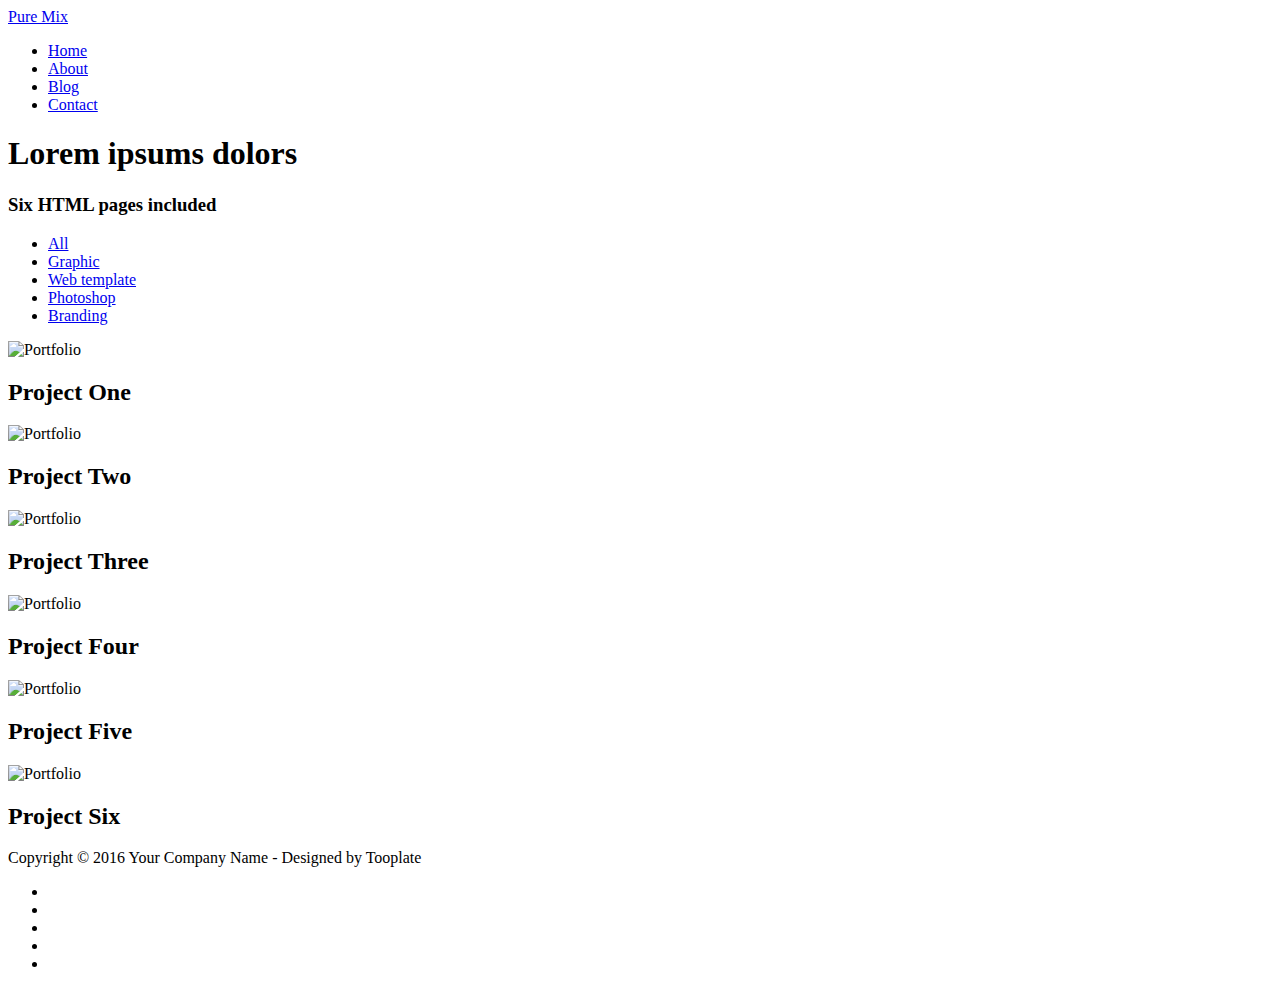
==== public/index.html @ cebbdf10 "test for other computer" ====
<!DOCTYPE html>
<html lang="en">
<head>
<!--

Template 2082 Pure Mix

http://www.tooplate.com/view/2082-pure-mix

-->
	<meta charset="utf-8">
	<meta http-equiv="X-UA-Compatible" content="IE=Edge">
	<meta name="viewport" content="width=device-width, initial-scale=1">
	<meta name="keywords" content="">
	<meta name="description" content="">

	<!-- Site title
   ================================================== -->
	<title>Pure Mix - HTML CSS Template</title>

	<!-- Bootstrap CSS
   ================================================== -->
	<link rel="stylesheet" href="css/bootstrap.min.css">

	<!-- Animate CSS
   ================================================== -->
	<link rel="stylesheet" href="css/animate.min.css">

	<!-- Font Icons CSS
   ================================================== -->
	<link rel="stylesheet" href="css/font-awesome.min.css">
	<link rel="stylesheet" href="css/ionicons.min.css">

	<!-- Main CSS
   ================================================== -->
	<link rel="stylesheet" href="css/style.css">

	<!-- Google web font 
   ================================================== -->	
  <link href='https://fonts.googleapis.com/css?family=Source+Sans+Pro:400,700,300' rel='stylesheet' type='text/css'>
	
</head>
<body>


<!-- Preloader section
================================================== -->
<div class="preloader">

	<div class="sk-spinner sk-spinner-pulse"></div>

</div>


<!-- Navigation section
================================================== -->
<div class="nav-container">
   <nav class="nav-inner transparent">

      <div class="navbar">
         <div class="container">
            <div class="row">

              <div class="brand">
                <a href="index.html">Pure Mix</a>
              </div>

              <div class="navicon">
                <div class="menu-container">

                  <div class="circle dark inline">
                    <i class="icon ion-navicon"></i>
                  </div>

                  <div class="list-menu">
                    <i class="icon ion-close-round close-iframe"></i>
                    <div class="intro-inner">
                      <ul id="nav-menu">
                        <li><a href="index.html">Home</a></li>
                        <li><a href="about.html">About</a></li>
                        <li><a href="blog.html">Blog</a></li>
                        <li><a href="contact.html">Contact</a></li>
                      </ul>
                    </div>
                  </div>

                </div>
              </div>

            </div>
         </div>
      </div>

   </nav>
</div>


<!-- Header section
================================================== -->
<section id="header" class="header-one">
	<div class="container">
		<div class="row">

			<div class="col-md-offset-3 col-md-6 col-sm-offset-2 col-sm-8">
          <div class="header-thumb">
              <h1 class="wow fadeIn" data-wow-delay="1.6s">Lorem ipsums dolors</h1>
              <h3 class="wow fadeInUp" data-wow-delay="1.9s">Six HTML pages included</h3>
          </div>
			</div>

		</div>
	</div>		
</section>


<!-- Portfolio section
================================================== -->
<section id="portfolio">
   <div class="container">
      <div class="row">

         <div class="col-md-12 col-sm-12">
            
               <!-- iso section -->
               <div class="iso-section wow fadeInUp" data-wow-delay="2.6s">

                  <ul class="filter-wrapper clearfix">
                           <li><a href="#" data-filter="*" class="selected opc-main-bg">All</a></li>
                           <li><a href="#" class="opc-main-bg" data-filter=".graphic">Graphic</a></li>
                           <li><a href="#" class="opc-main-bg" data-filter=".template">Web template</a></li>
                           <li><a href="#" class="opc-main-bg" data-filter=".photoshop">Photoshop</a></li>
                        <li><a href="#" class="opc-main-bg" data-filter=".branding">Branding</a></li>
                        </ul>

                        <!-- iso box section -->
                        <div class="iso-box-section wow fadeInUp" data-wow-delay="1s">
                           <div class="iso-box-wrapper col4-iso-box">

                              <div class="iso-box photoshop branding col-md-4 col-sm-6">
                                 <div class="portfolio-thumb">
                                    <img src="images/portfolio-img1.jpg" class="img-responsive" alt="Portfolio">
                                       <div class="portfolio-overlay">
                                          <div class="portfolio-item">
                                                <a href="single-project.html"><i class="fa fa-link"></i></a>
                                                <h2>Project One</h2>
                                             </div>
                                       </div>
                                 </div>
                              </div>

                              <div class="iso-box graphic template col-md-4 col-sm-6">
                                 <div class="portfolio-thumb">
                                    <img src="images/portfolio-img2.jpg" class="img-responsive" alt="Portfolio">
                                       <div class="portfolio-overlay">
                                          <div class="portfolio-item">
                                                <a href="single-project.html"><i class="fa fa-link"></i></a>
                                                <h2>Project Two</h2>
                                             </div>
                                       </div>
                                 </div>
                              </div>

                              <div class="iso-box template graphic col-md-4 col-sm-6">
                                 <div class="portfolio-thumb">
                                    <img src="images/portfolio-img3.jpg" class="img-responsive" alt="Portfolio">
                                       <div class="portfolio-overlay">
                                          <div class="portfolio-item">
                                                <a href="single-project.html"><i class="fa fa-link"></i></a>
                                                <h2>Project Three</h2>
                                             </div>
                                       </div>
                                 </div>
                              </div>

                              <div class="iso-box graphic template col-md-4 col-sm-6">
                                 <div class="portfolio-thumb">
                                    <img src="images/portfolio-img4.jpg" class="img-responsive" alt="Portfolio">
                                       <div class="portfolio-overlay">
                                          <div class="portfolio-item">
                                                <a href="single-project.html"><i class="fa fa-link"></i></a>
                                                <h2>Project Four</h2>
                                             </div>
                                       </div>
                                 </div>
                              </div>

                              <div class="iso-box photoshop branding col-md-4 col-sm-6">
                                 <div class="portfolio-thumb">
                                    <img src="images/portfolio-img5.jpg" class="img-responsive" alt="Portfolio">
                                       <div class="portfolio-overlay">
                                          <div class="portfolio-item">
                                                <a href="single-project.html"><i class="fa fa-link"></i></a>
                                                <h2>Project Five</h2>
                                             </div>
                                       </div>
                                 </div>
                              </div>

                              <div class="iso-box graphic branding col-md-4 col-sm-6">
                                 <div class="portfolio-thumb">
                                    <img src="images/portfolio-img6.jpg" class="img-responsive" alt="Portfolio">
                                       <div class="portfolio-overlay">
                                          <div class="portfolio-item">
                                                <a href="single-project.html"><i class="fa fa-link"></i></a>
                                                <h2>Project Six</h2>
                                             </div>
                                       </div>
                                 </div>
                              </div>

                            </div>
                        </div>

               </div>

         </div>

      </div>
   </div>
</section>

<!-- Footer section
================================================== -->
<footer>
	<div class="container">
		<div class="row">

			<div class="col-md-12 col-sm-12">
				<p class="wow fadeInUp"  data-wow-delay="0.3s">Copyright © 2016 Your Company Name - Designed by Tooplate</p>
				<ul class="social-icon wow fadeInUp"  data-wow-delay="0.6s">
					<li><a href="#" class="fa fa-facebook"></a></li>
					<li><a href="#" class="fa fa-twitter"></a></li>
					<li><a href="#" class="fa fa-dribbble"></a></li>
					<li><a href="#" class="fa fa-behance"></a></li>
					<li><a href="#" class="fa fa-google-plus"></a></li>
				</ul>
			</div>
			
		</div>
	</div>
</footer>


<!-- Javascript 
================================================== -->
<script src="js/jquery.js"></script>
<script src="js/bootstrap.min.js"></script>
<script src="js/isotope.js"></script>
<script src="js/imagesloaded.min.js"></script>
<script src="js/wow.min.js"></script>
<script src="js/custom.js"></script>

</body>
</html>
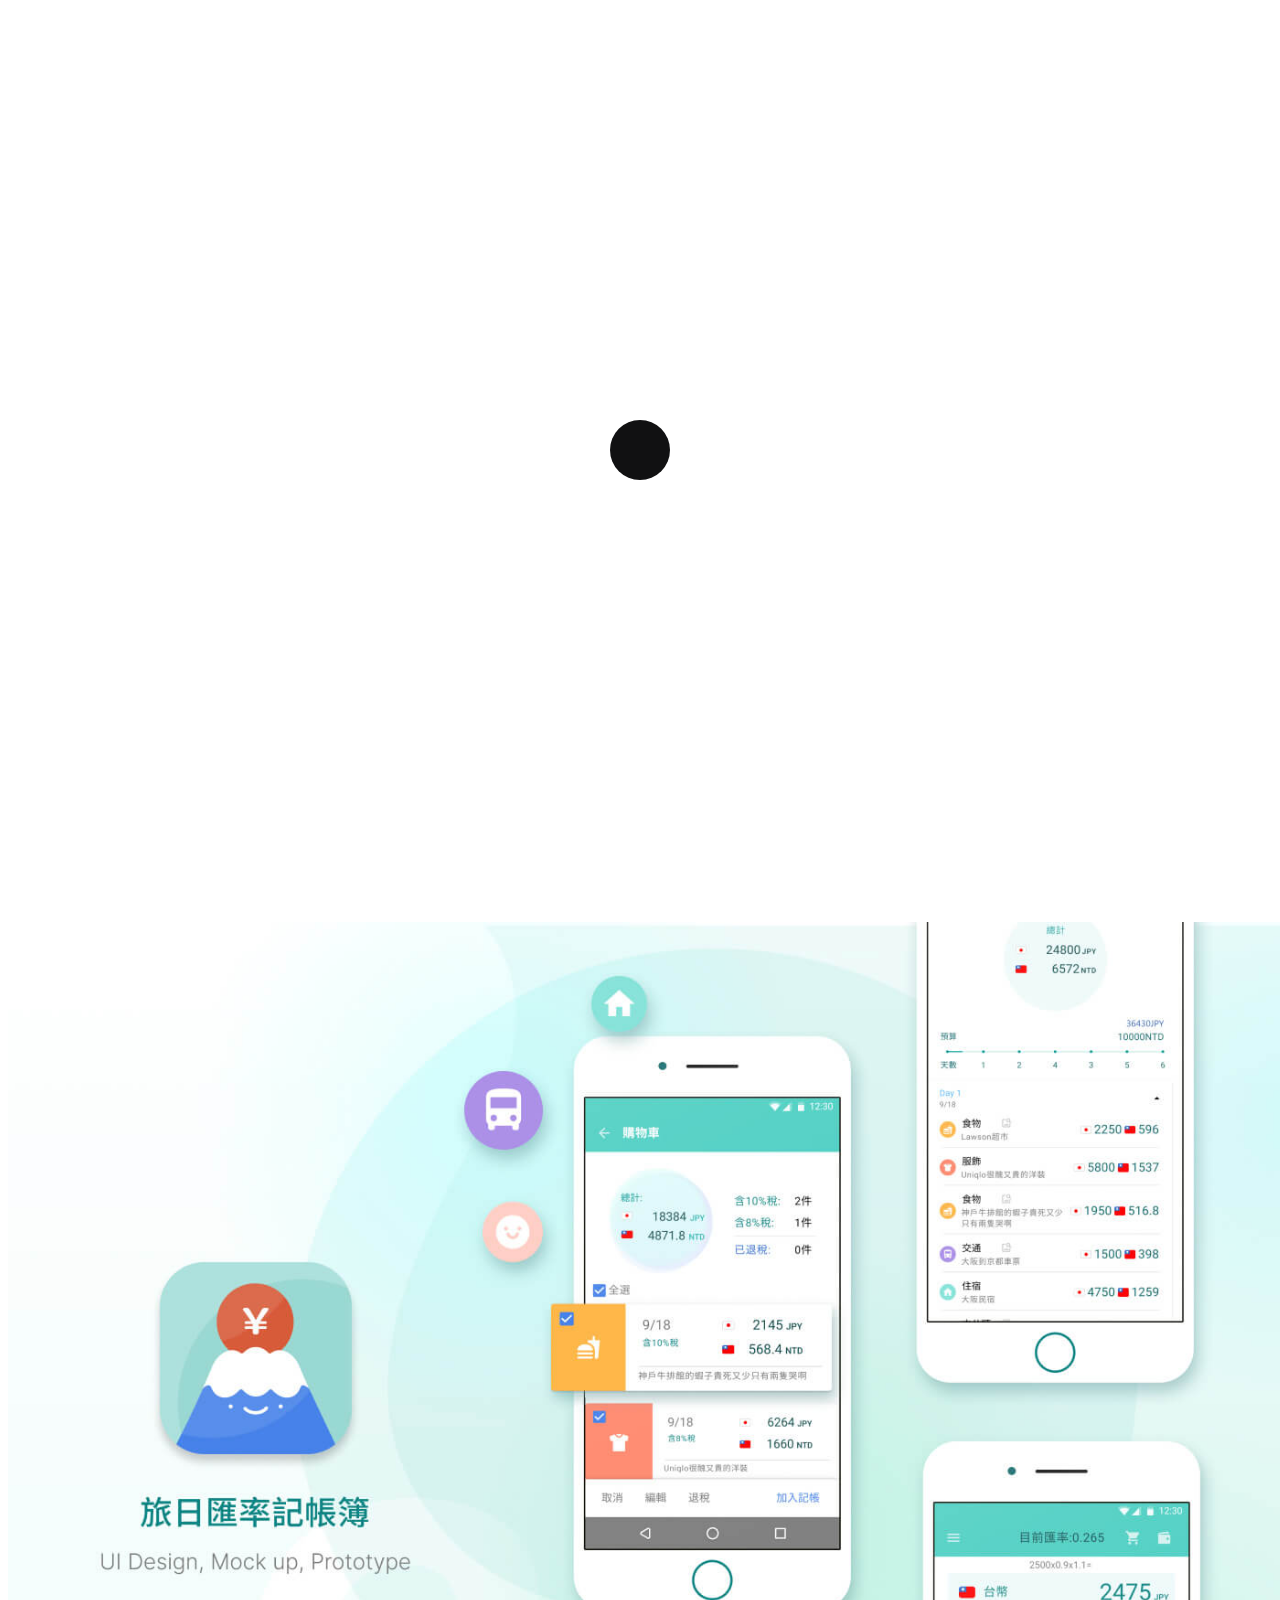
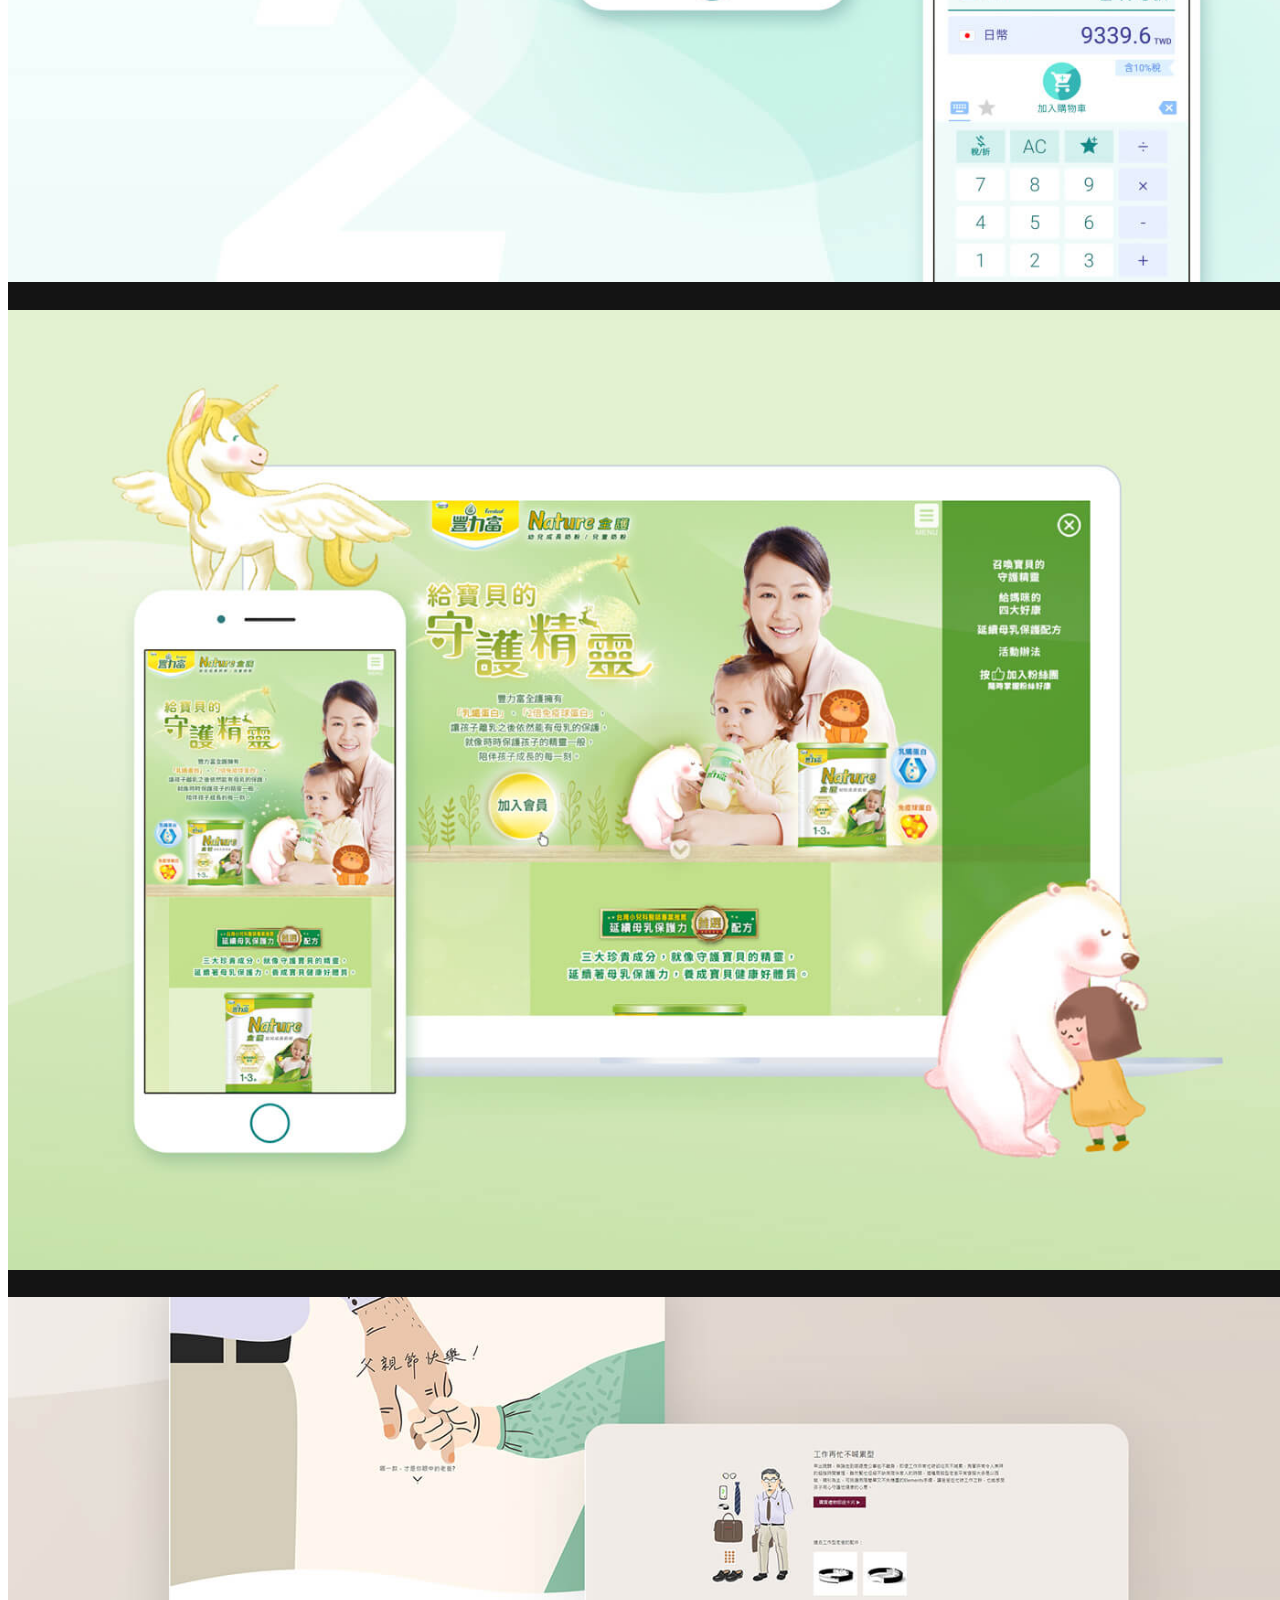
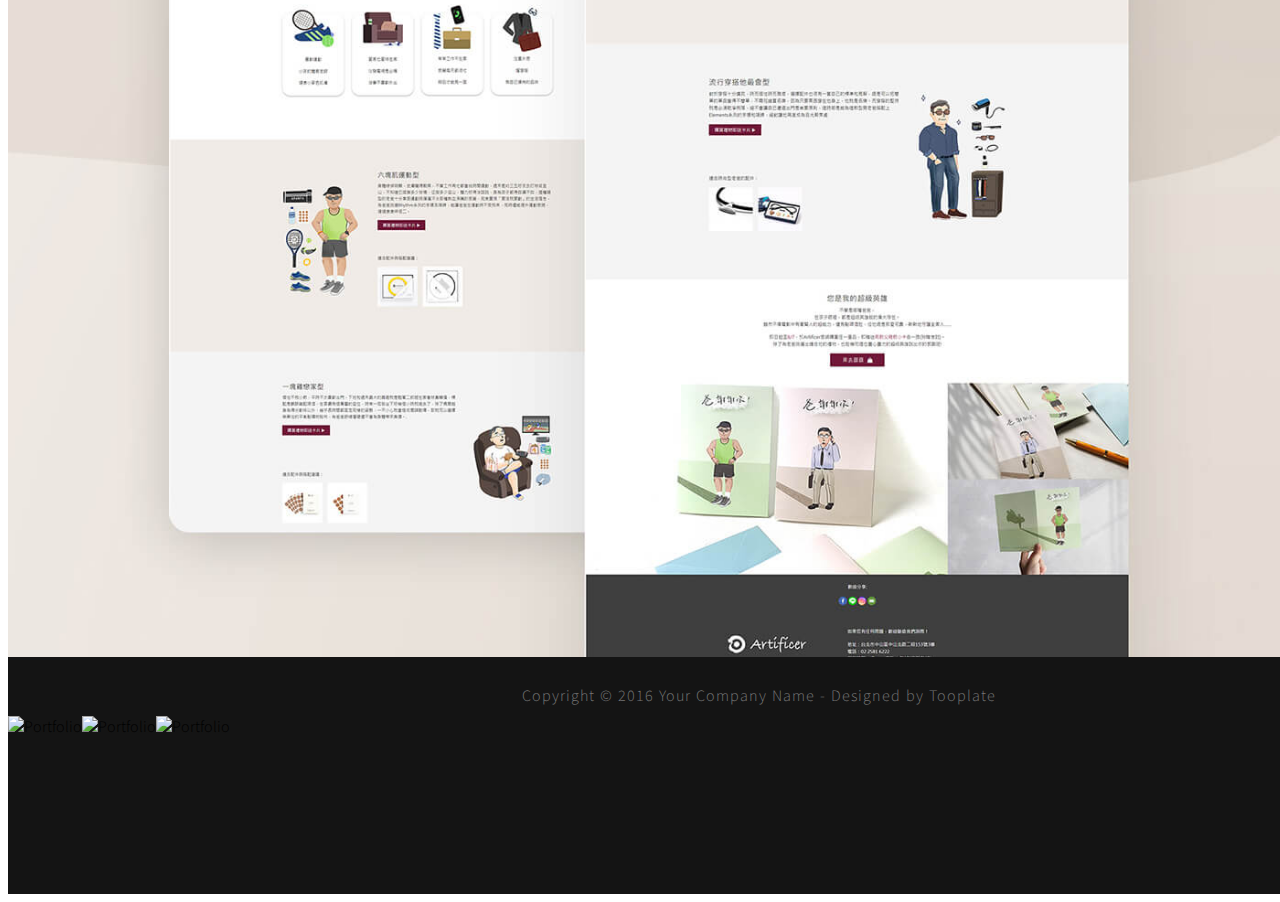
==== commit bc3ea48f: "換了主banner與部分portforlio預覽圖" ====
--- a/public/index.html
+++ b/public/index.html
@@ -16,7 +16,7 @@
 
 	<!-- Site title
    ================================================== -->
-	<title>Pure Mix - HTML CSS Template</title>
+	<title>Josie Chen</title>
 
 	<!-- Bootstrap CSS
    ================================================== -->
@@ -62,7 +62,7 @@
             <div class="row">
 
               <div class="brand">
-                <a href="index.html">Pure Mix</a>
+                <a href="index.html"><img src="images/logo.jpg"  alt="Portfolio"></a>
               </div>
 
               <div class="navicon">
@@ -103,8 +103,8 @@
 
 			<div class="col-md-offset-3 col-md-6 col-sm-offset-2 col-sm-8">
           <div class="header-thumb">
-              <h1 class="wow fadeIn" data-wow-delay="1.6s">Lorem ipsums dolors</h1>
-              <h3 class="wow fadeInUp" data-wow-delay="1.9s">Six HTML pages included</h3>
+              <h1 class="wow fadeIn" data-wow-delay="1.6s">Josie Chen</h1>
+              <h3 class="wow fadeInUp" data-wow-delay="1.9s">嗨，我是玠何，一位喜歡插畫與視覺設計的UI設計師。 </h3>
           </div>
 			</div>
 
@@ -126,10 +126,10 @@
 
                   <ul class="filter-wrapper clearfix">
                            <li><a href="#" data-filter="*" class="selected opc-main-bg">All</a></li>
-                           <li><a href="#" class="opc-main-bg" data-filter=".graphic">Graphic</a></li>
-                           <li><a href="#" class="opc-main-bg" data-filter=".template">Web template</a></li>
-                           <li><a href="#" class="opc-main-bg" data-filter=".photoshop">Photoshop</a></li>
-                        <li><a href="#" class="opc-main-bg" data-filter=".branding">Branding</a></li>
+                           <li><a href="#" class="opc-main-bg" data-filter=".graphic">APP</a></li>
+                           <li><a href="#" class="opc-main-bg" data-filter=".template">Web</a></li>
+                           <li><a href="#" class="opc-main-bg" data-filter=".photoshop">Branding</a></li>
+                           <li><a href="#" class="opc-main-bg" data-filter=".branding">Graphic</a></li>
                         </ul>
 
                         <!-- iso box section -->
@@ -138,11 +138,13 @@
 
                               <div class="iso-box photoshop branding col-md-4 col-sm-6">
                                  <div class="portfolio-thumb">
-                                    <img src="images/portfolio-img1.jpg" class="img-responsive" alt="Portfolio">
-                                       <div class="portfolio-overlay">
-                                          <div class="portfolio-item">
-                                                <a href="single-project.html"><i class="fa fa-link"></i></a>
-                                                <h2>Project One</h2>
+                                    <img src="images/portfolio-japan-currency-APP.jpg" class="img-responsive" alt="Portfolio">
+                                       <div class="portfolio-overlay">
+                                          <div class="portfolio-item">
+                                                <a href="https://www.behance.net/gallery/121908883/APPUI-design-part-2" target="_blank" rel="noreferrer noopener"><i class="fa fa-link"></i></a>
+                                                <h2>旅日匯率記帳簿</h2>
+                                                <hr  align="center" width="10%"  >
+                                                <span style="color: #ffffff;">APP, UIUX, illustration</span>
                                              </div>
                                        </div>
                                  </div>
@@ -150,7 +152,7 @@
 
                               <div class="iso-box graphic template col-md-4 col-sm-6">
                                  <div class="portfolio-thumb">
-                                    <img src="images/portfolio-img2.jpg" class="img-responsive" alt="Portfolio">
+                                    <img src="images/portfolio-chatbot.jpg" class="img-responsive" alt="Portfolio">
                                        <div class="portfolio-overlay">
                                           <div class="portfolio-item">
                                                 <a href="single-project.html"><i class="fa fa-link"></i></a>
@@ -162,7 +164,7 @@
 
                               <div class="iso-box template graphic col-md-4 col-sm-6">
                                  <div class="portfolio-thumb">
-                                    <img src="images/portfolio-img3.jpg" class="img-responsive" alt="Portfolio">
+                                    <img src="images/portfolio-fathersday-landing-page.jpg" class="img-responsive" alt="Portfolio">
                                        <div class="portfolio-overlay">
                                           <div class="portfolio-item">
                                                 <a href="single-project.html"><i class="fa fa-link"></i></a>
--- a/public/css/style.css
+++ b/public/css/style.css
@@ -0,0 +1,935 @@
+/*
+
+Template 2082 Pure Mix
+
+http://www.tooplate.com/view/2082-pure-mix
+
+*/
+
+/* Body 
+------------------------------------- */
+body {
+    background: #ffffff;
+    font-family: 'Source Sans Pro', sans-serif;
+    font-style: normal;
+    font-weight: 300;
+    position: relative;
+}
+
+html,
+body {
+    width: 100%;
+    overflow-x: hidden;
+}
+
+html {
+    font-size: 100%;
+}
+
+
+/* Typography
+------------------------------------- */
+
+h1,
+h2,
+h3,
+h4 {
+    font-weight: 400;
+    letter-spacing: 0.3rem;
+    text-transform: uppercase;
+}
+
+h1 {
+    color: #000;
+    font-size: 1.8rem;
+    font-weight: 700;
+}
+
+h2 {
+    color: #ffffff;
+    font-size: 1rem;
+}
+
+h3 {
+    color: #444;
+    font-size: 14px;
+    letter-spacing: 4px;
+}
+
+h5 {
+    font-weight: 400;
+    letter-spacing: 1px;
+}
+
+p {
+    color: #777;
+    font-size: 16px;
+    line-height: 28px;
+    word-spacing: 1px;
+    letter-spacing: 1px;
+}
+
+a {
+    outline: none;
+    text-decoration: none;
+}
+
+a,
+a:hover,
+a:focus {
+    color: inherit;
+    text-decoration: none;
+    outline: 0;
+    -webkit-transition: all 0.25s ease-out;
+    -moz-transition: all 0.25s ease-out;
+    -ms-transition: all 0.25s ease-out;
+    -o-transition: all 0.25s ease-out;
+    transition: all 0.25s ease-out;
+}
+
+img {
+    width: 100%;
+    max-width: 100%;
+}
+
+
+/* preloader styles
+/* ========================================== */
+.preloader {
+    position: fixed;
+    top: 0;
+    left: 0;
+    width: 100%;
+    height: 100%;
+    z-index: 99999;
+    display: flex;
+    flex-flow: row nowrap;
+    justify-content: center;
+    align-items: center;
+    background: none repeat scroll 0 0 #fff;
+}
+
+.sk-spinner-pulse {
+    width: 60px;
+    height: 60px;
+    background-color: #111112;
+    border-radius: 100%;
+    -webkit-animation: sk-pulseScaleOut 1s infinite ease-in-out;
+    animation: sk-pulseScaleOut 1s infinite ease-in-out;
+}
+
+@-webkit-keyframes sk-pulseScaleOut {
+    0% {
+        -webkit-transform: scale(0);
+        transform: scale(0);
+    }
+
+    100% {
+        -webkit-transform: scale(1);
+        transform: scale(1);
+        opacity: 0;
+    }
+}
+
+@keyframes sk-pulseScaleOut {
+    0% {
+        -webkit-transform: scale(0);
+        transform: scale(0);
+    }
+
+    100% {
+        -webkit-transform: scale(1);
+        transform: scale(1);
+        opacity: 0;
+    }
+}
+
+
+
+/* navigation styles
+/* ========================================== */
+.nav-container,
+nav {
+    overflow: visible;
+    transition: all 0.3s ease;
+    -webkit-transition: all 0.3s ease;
+    -moz-transition: all 0.3s ease;
+}
+
+nav {
+    -webkit-backface-visibility: hidden;
+    backface-visibility: hidden;
+    transition: all 0.3s ease;
+    -webkit-transition: all 0.3s ease;
+    -moz-transition: all 0.3s ease;
+}
+
+nav a {
+    color: #333333;
+}
+
+.navbar {
+    background: transparent;
+    height: 94px;
+    max-height: 94px;
+    margin: 0;
+    border-radius: 0;
+    transition: all 0.3s ease;
+    -webkit-transition: all 0.3s ease;
+    -moz-transition: all 0.3s ease;
+}
+
+.brand {
+    float: left;
+    padding: 20px 0 0;
+    transition: all 0.3s ease;
+    -webkit-transition: all 0.3s ease;
+    -moz-transition: all 0.3s ease;
+    text-transform: uppercase;
+    letter-spacing: 0.3rem;
+}
+
+.brand img{
+    height: 48px;
+    width: 192px;
+}
+
+.brand a {
+    color: #333;
+    font-size: 24px;
+    font-weight: 700;
+    opacity: 1;
+    text-decoration: none;
+}
+
+.navicon {
+    position: relative;
+    right: 0;
+    display: -webkit-flex;
+    display: -ms-flexbox;
+    display: flex;
+    -webkit-justify-content: flex-end;
+    -ms-flex-pack: end;
+    justify-content: flex-end;
+    padding: 20px 0 0;
+}
+
+nav ul {
+    display: inline-block;
+}
+
+nav ul.right {
+    float: right;
+    right: 0
+}
+
+#nav-menu a {
+    font-weight: 300;
+    font-size: 26px;
+    color: #ffffff;
+    text-transform: uppercase;
+    letter-spacing: 0.3rem;
+}
+
+#nav-menu li {
+    list-style: none;
+    padding: 6px;
+}
+
+.nav-text-light a {
+    color: #ffffff;
+}
+
+.sticky .nav-text-light a {
+    color: #555555;
+}
+
+.sticky nav.nav-inner .navbar {
+    height: 70px;
+    max-height: 70px;
+    margin: 0;
+    background: #ffffff;
+}
+
+.sticky nav.transparent .navbar {
+    background: transparent;
+}
+
+@media all and (max-width: 990px) {
+    .nav-text-light a {
+        color: #555555;
+    }
+
+    .nav-inner {
+        background: #ffffff;
+    }
+
+    .transparent {
+        background: transparent;
+    }
+
+    .navicon {
+        padding-right: 10px;
+    }
+
+    nav ul.right {
+        float: left;
+    }
+}
+
+a.icon {
+    font-size: 32px;
+    padding-right: 20px;
+}
+
+.intro-inner {
+    position: absolute;
+    left: 50%;
+    top: 50%;
+    -webkit-transform: translate(-50%, -50%);
+    -ms-transform: translate(-50%, -50%);
+    transform: translate(-50%, -50%);
+    width: 100%;
+    text-align: center;
+}
+
+.close {
+    font-family: inherit;
+    font-size: 32px;
+    font-weight: 300;
+    text-shadow: none;
+}
+
+.close:focus {
+    outline: 0px auto -webkit-focus-ring-color;
+}
+
+.circle {
+    width: 45px;
+    height: 45px;
+    text-align: center;
+    margin: 0 auto;
+    position: absolute;
+    top: 50%;
+    left: 50%;
+    margin-top: -40px;
+    margin-left: -40px;
+    border-radius: 50%;
+    transition: all 0.3s ease;
+    -webkit-transition: all 0.3s ease;
+    -moz-transition: all 0.3s ease;
+    cursor: pointer;
+    z-index: 99;
+    padding: 4px 0 0;
+}
+
+.circle i {
+    font-size: 36px;
+    color: #111112;
+}
+
+.circle.dark {
+    border-color: #292929;
+}
+
+.circle.dark:before {
+    border-color: transparent transparent transparent #292929;
+}
+
+.circle.large {
+    height: 120px;
+    width: 120px;
+    margin-top: -60px;
+    margin-left: -60px;
+}
+
+.circle.large:before {
+    margin-top: -18px;
+    margin-left: -10px;
+    content: '';
+    width: 0;
+    height: 0;
+    border-style: solid;
+    border-width: 20px 0 20px 31.0px;
+    border-color: transparent transparent transparent #ffffff;
+}
+
+.circle.large.dark:before {
+    border-color: transparent transparent transparent #292929;
+}
+
+.circle.inline {
+    position: relative;
+    top: 0;
+    left: 0;
+    margin-top: 0;
+    margin-left: 0;
+    display: inline-block;
+    z-index: 0;
+}
+
+@media all and (max-width: 767px) {
+    .circle.large {
+        width: 90px;
+        height: 90px;
+        margin-top: -45px;
+    }
+
+    .circle.large:before {
+        margin-top: -14px;
+        margin-left: -8px;
+        content: '';
+        width: 0;
+        height: 0;
+        border-style: solid;
+        border-width: 15px 0 15px 25.0px;
+        border-color: transparent transparent transparent #fff;
+    }
+}
+
+.list-menu {
+    position: fixed;
+    visibility: hidden;
+    width: 100%;
+    height: 100%;
+    top: 0;
+    left: 0;
+    z-index: 9999999;
+    background: rgba(0, 0, 0, 0.9);
+    transition: all 0.6s ease;
+    -webkit-transition: all 0.6s ease;
+    -moz-transition: all 0.6s ease;
+    opacity: 0;
+    z-index: -1;
+}
+
+.list-menu.reveal-modal {
+    opacity: 1;
+    z-index: 999999;
+    visibility: visible;
+}
+
+.list-menu .ion-close-round {
+    font-size: 31px;
+    position: absolute;
+    top: 32px;
+    right: 32px;
+    color: #fff;
+    cursor: pointer;
+}
+
+/* header section styles
+/* ========================================== */
+#header {
+    -webkit-background-size: cover;
+    background-size: cover;
+    background-position: center center;
+    text-align: center;
+    padding-top: 130px;
+    padding-bottom: 100px;
+}
+
+#header .header-thumb {
+    padding: 62px 20px 62px 20px;
+}
+
+.header-one .header-thumb,
+.header-two .header-thumb,
+.header-three .header-thumb,
+.header-four .header-thumb,
+.header-five .header-thumb {
+    padding: 32px 20px 32px 20px !important;
+}
+
+
+
+.header-one,
+.header-two,
+.header-three,
+.header-four,
+.header-five {
+    height: 42vh !important;
+    min-height: 420px;
+    padding-top: 120px !important;
+}
+
+
+.header-one {
+    background: url('../images/header-bg.jpg') no-repeat;
+    height: 60vh !important;
+    min-height: 520px;
+    padding-top: 40px !important;
+}
+
+.header-two {
+    background: url('../images/header-bg.jpg') no-repeat;
+}
+
+.header-three {
+    background: url('../images/header-three-bg.jpg') no-repeat;
+}
+
+.header-four {
+    background: url('../images/header-four-bg.jpg') no-repeat;
+}
+
+.header-five {
+    background: url('../images/header-five-bg.jpg') no-repeat;
+}
+
+/* Portfolio section styles
+/* ========================================== */
+#portfolio {
+    text-align: center;
+    padding-top: 3rem;
+    padding-bottom: 6rem;
+}
+
+#portfolio img {
+    width: 100%;
+}
+
+#portfolio .portfolio-thumb {
+    display: flex;
+    justify-content: center;
+    align-items: flex-end;
+    height: 100%;
+    position: relative;
+    overflow: hidden;
+    margin: 0;
+}
+
+#portfolio .portfolio-thumb .portfolio-overlay {
+    background: #726550;
+    position: absolute;
+    top: 0;
+    right: 0;
+    bottom: 0;
+    left: 0;
+    width: 100%;
+    height: 100%;
+    opacity: 0;
+    -webkit-transition: all 0.4s ease-in-out;
+    transition: all 0.4s ease-in-out;
+}
+
+#portfolio .portfolio-thumb:hover .portfolio-overlay {
+    opacity: 0.8;
+}
+
+#portfolio .portfolio-thumb .portfolio-overlay .portfolio-item {
+    text-align: center;
+    padding: 15% 20px 20px;
+}
+
+#portfolio .portfolio-thumb .portfolio-overlay .portfolio-item hr{
+    margin-top: 10px;
+    margin-bottom: 10px;
+    border-top: 2px solid #ffffff;
+}
+
+#portfolio .portfolio-thumb .portfolio-overlay .fa {
+    background: #f9f9f9;
+    border-radius: 100px;
+    color: #141414;
+    font-size: 1.3rem;
+    display: inline-block;
+    width: 3.5rem;
+    height: 3.5rem;
+    line-height: 3.5rem;
+    text-align: center;
+    text-decoration: none;
+    margin-bottom: 5px;
+}
+
+/*filter css*/
+.filter-wrapper {
+    width: 100%;
+    margin-bottom: 32px;
+    overflow: hidden;
+}
+
+.filter-wrapper li {
+    display: inline-block;
+    margin: 4px;
+}
+
+.filter-wrapper li a {
+    color: #666;
+    font-size: 13px;
+    font-weight: 400;
+    letter-spacing: 2px;
+    padding: 8px 17px;
+    margin-right: 2px;
+    margin-left: 2px;
+    text-transform: uppercase;
+    display: block;
+    text-decoration: none;
+    transition: all 0.4s ease-in-out;
+}
+
+.filter-wrapper li a:active {
+    background: #111112 !important;
+}
+
+.filter-wrapper li a:hover,
+.filter-wrapper li a:focus {
+    background: #111112;
+    color: #ffffff;
+}
+
+/*isotope box css*/
+.iso-box-section {
+    width: 100%;
+}
+
+.iso-box-wrapper {
+    width: 100%;
+    padding: 0;
+    clear: both;
+    position: relative;
+}
+
+.iso-box {
+    aspect-ratio: 1.33;
+    position: relative;
+    min-height: 50px;
+    float: left;
+    overflow: hidden;
+    margin-bottom: 25px;
+}
+
+.iso-box>a {
+    display: block;
+    width: 100%;
+    height: 100%;
+    overflow: hidden;
+}
+
+.fluid-img {
+    width: 100%;
+    display: block;
+}
+
+/* single project section styles
+/* ========================================== */
+#single-project {
+    padding-top: 4rem;
+    padding-bottom: 6rem;
+}
+
+#single-project .project-info {
+    padding-bottom: 10px;
+}
+
+#single-project img {
+    padding-top: 14px;
+}
+
+/* about section styles
+/* ========================================== */
+#about {
+    padding-top: 5rem;
+    padding-bottom: 8rem;
+}
+
+#about .col-md-4 {
+    padding-top: 16px;
+    padding-bottom: 32px;
+}
+
+#about img {
+    padding-bottom: 20px;
+}
+
+#about blockquote {
+    letter-spacing: 2px;
+    margin-top: 20px;
+}
+
+/* blog & single post section styles
+/* ========================================== */
+#blog,
+#single-post {
+    padding-top: 4rem;
+    padding-bottom: 6rem;
+}
+
+#blog .blog-thumb {
+    padding-top: 60px;
+    padding-bottom: 40px;
+}
+
+#blog .post-format,
+#single-post .post-format {
+    padding-bottom: 10px;
+}
+
+#blog .post-format span,
+#single-post .post-format span {
+    color: #888;
+    font-weight: 400;
+    letter-spacing: 1px;
+    padding-right: 10px;
+}
+
+#blog .blog-thumb .btn {
+    border-radius: 0px;
+    padding: 10px 32px;
+    letter-spacing: 2px;
+    text-transform: uppercase;
+    margin-top: 22px;
+    transition: all 0.4s ease-in-out;
+}
+
+#blog .blog-thumb .btn:hover {
+    background: #111112;
+    border-color: transparent;
+    color: #ffffff;
+}
+
+#single-post blockquote {
+    margin-top: 32px;
+    letter-spacing: 2px;
+}
+
+.post-image {
+    margin: 25px 0px;
+}
+
+#single-post .blog-comment,
+#single-post .blog-comment-form {
+    margin-top: 62px;
+}
+
+#single-post .blog-comment h3,
+#single-post .blog-comment-form h3 {
+    padding-bottom: 20px;
+}
+
+#single-post .blog-comment .media {
+    padding-bottom: 22px;
+}
+
+#single-post .blog-comment .media img {
+    padding-right: 14px;
+}
+
+#single-post .blog-comment h4 {
+    font-weight: 700;
+}
+
+#single-post .blog-comment-form .form-control {
+    background: transparent;
+    border: 1px solid #eee;
+    border-radius: 0px;
+    box-shadow: none;
+    font-size: 16px;
+    margin-bottom: 16px;
+    transition: all 0.4s ease-in-out;
+}
+
+#single-post .blog-comment-form input[type="submit"] {
+    background: #111112;
+    border-color: transparent;
+    color: #ffffff;
+    height: 50px;
+}
+
+
+/* contact section styles
+/* ========================================== */
+#contact {
+    padding-top: 5rem;
+    padding-bottom: 0rem;
+}
+
+#contact .fa {
+    font-size: 32px;
+    padding-right: 10px;
+}
+
+#contact #map-canvas {
+    border: none;
+    width: 100%;
+    height: 300px;
+    margin-top: 40px;
+}
+
+#contact .contact-form {
+    padding-top: 14px;
+}
+
+#contact .form-control {
+    background: transparent;
+    border: 1px solid #eee;
+    border-radius: 0px;
+    box-shadow: none;
+    font-size: 16px;
+    margin-bottom: 16px;
+    transition: all 0.4s ease-in-out;
+}
+
+#contact .form-control:hover {
+    border-color: #f0f0f0;
+}
+
+#contact textarea {
+    min-height: 100px;
+}
+
+#contact input {
+    height: 50px;
+}
+
+#contact input[type='submit'] {
+    background: #111112;
+    color: #ffffff;
+    font-size: 15px;
+    font-weight: 400;
+    letter-spacing: 2px;
+    transition: all 0.4s ease-in-out;
+    margin-top: 10px;
+}
+
+#contact input[type='submit']:hover {
+    background: #444;
+}
+
+.contact-submit {
+    width: 50%;
+}
+
+#contact .col-md-4 {
+    background: #fff;
+    padding: 62px 0px 32px 42px;
+    position: relative;
+    bottom: -50px;
+}
+
+
+
+/* footer section styles
+/* ========================================== */
+footer {
+    background: #141414;
+    padding-top: 120px;
+    padding-bottom: 120px;
+    text-align: center;
+}
+
+
+/* social icon */
+.social-icon {
+    padding: 0;
+    margin: 0;
+}
+
+.social-icon li {
+    list-style: none;
+    display: inline-block;
+}
+
+.social-icon li a {
+    border-radius: 100px;
+    border: 1px solid transparent;
+    color: #909090;
+    font-size: 18px;
+    width: 50px;
+    height: 50px;
+    line-height: 48px;
+    text-align: center;
+    vertical-align: middle;
+    text-decoration: none;
+    transition: all 0.4s ease-in-out;
+    padding: 0px;
+    margin-top: 14px;
+    margin-right: 8px;
+    margin-left: 8px;
+    position: relative;
+    top: 0px;
+}
+
+.social-icon li a:hover {
+    background: #ffffff;
+}
+
+/* Responsive Mobile styles
+/* ========================================== */
+@media (max-width: 980px) {
+
+    .intro-inner {
+        top: 30%;
+    }
+
+    #contact .col-md-4 {
+        padding: 62px 20px 42px 32px;
+    }
+
+    #contact .col-md-4 p {
+        font-size: 12px;
+    }
+
+    #contact #map-canvas {
+        margin-bottom: 60px;
+    }
+}
+
+
+@media (max-width: 768px) {
+
+    .brand {
+        padding-left: 24px;
+    }
+
+    .header-one,
+    .header-two,
+    .header-three,
+    .header-four,
+    .header-five {
+        min-height: 380px;
+        padding-top: 10px !important;
+    }
+
+    #about .col-md-4,
+    #single-project .col-md-3 {
+        padding-bottom: 32px;
+    }
+
+}
+
+
+@media (max-width: 700px) {
+
+    h1 {
+        font-size: 1.3rem;
+    }
+
+    h3 {
+        font-size: 13px;
+        letter-spacing: 3px;
+    }
+
+    .filter-wrapper {
+        padding: 0px;
+    }
+
+    #contact {
+        padding-bottom: 4rem;
+    }
+
+    #contact .col-md-4 {
+        padding: 32px 20px 22px 62px;
+    }
+
+    .contact-submit {
+        width: 70%;
+    }
+
+}
+
+@media (max-width: 450px) {
+    .intro-inner {
+        top: 50%;
+    }
+}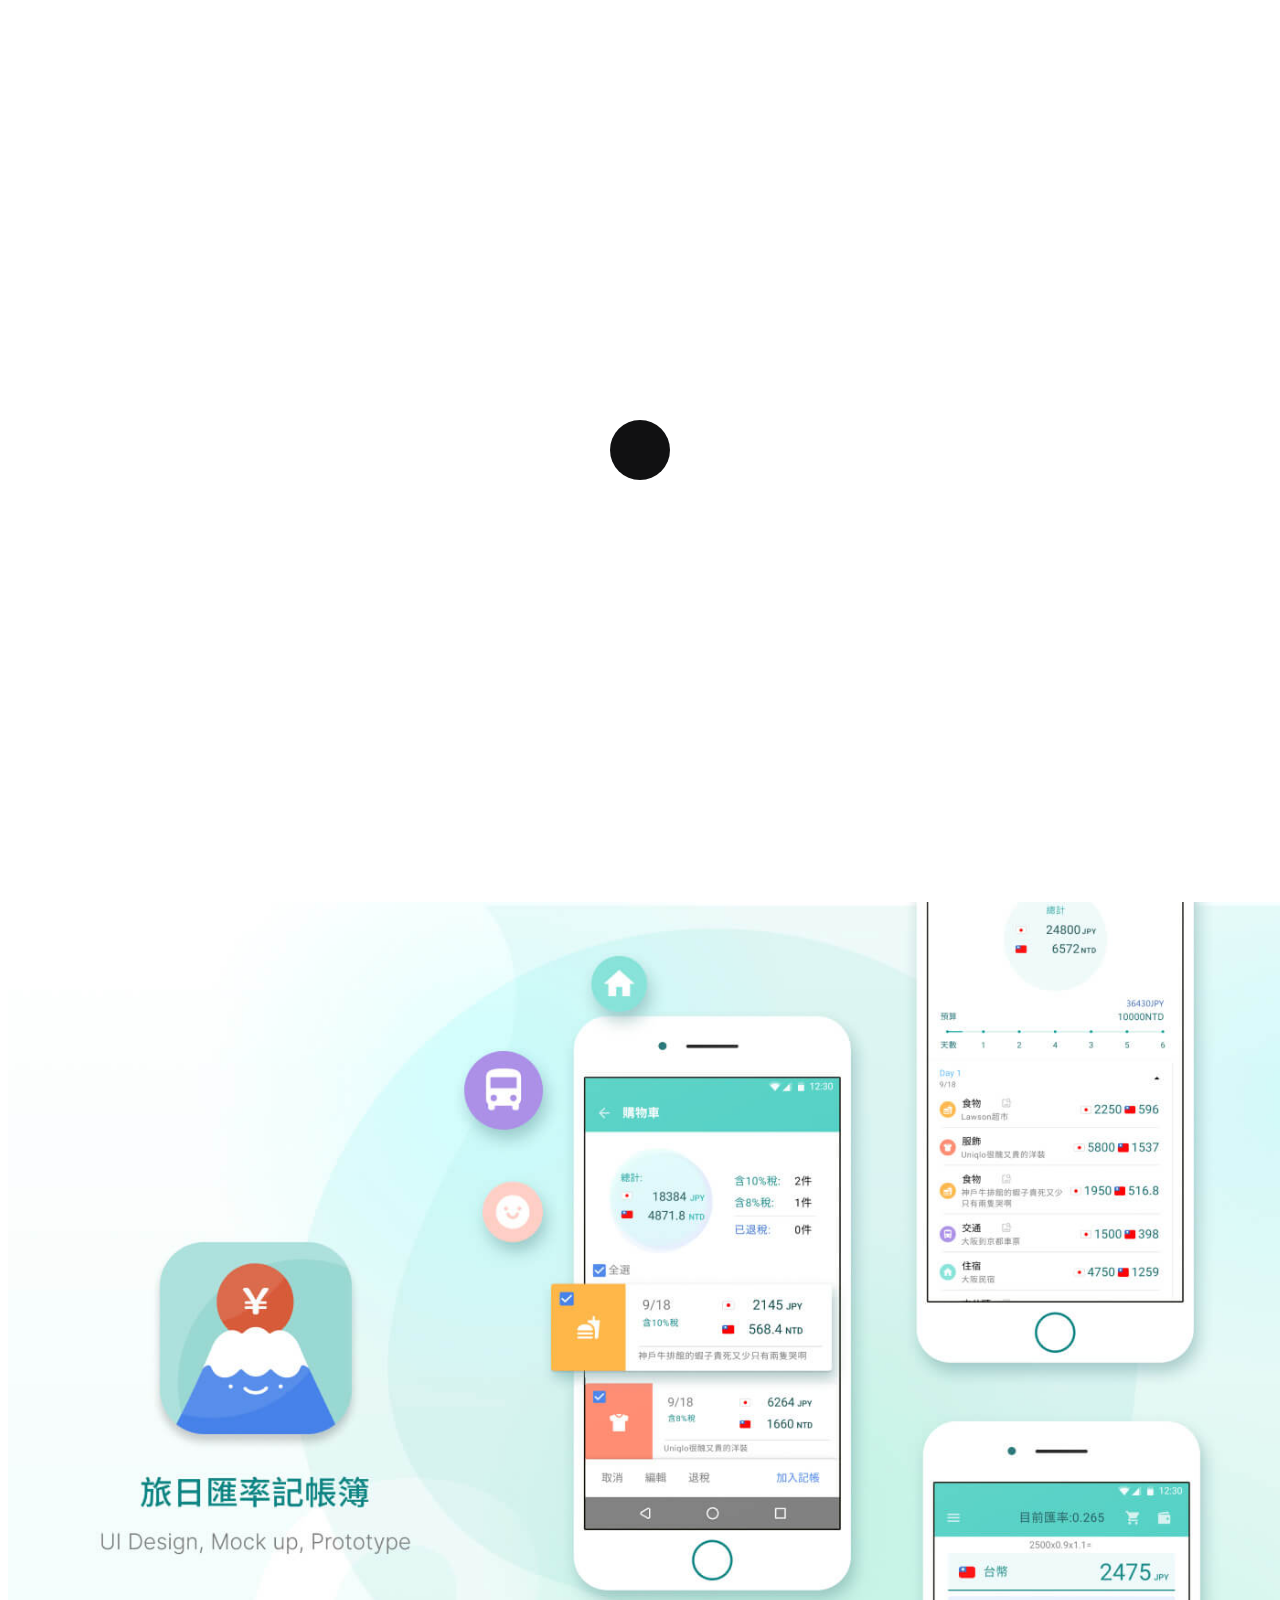
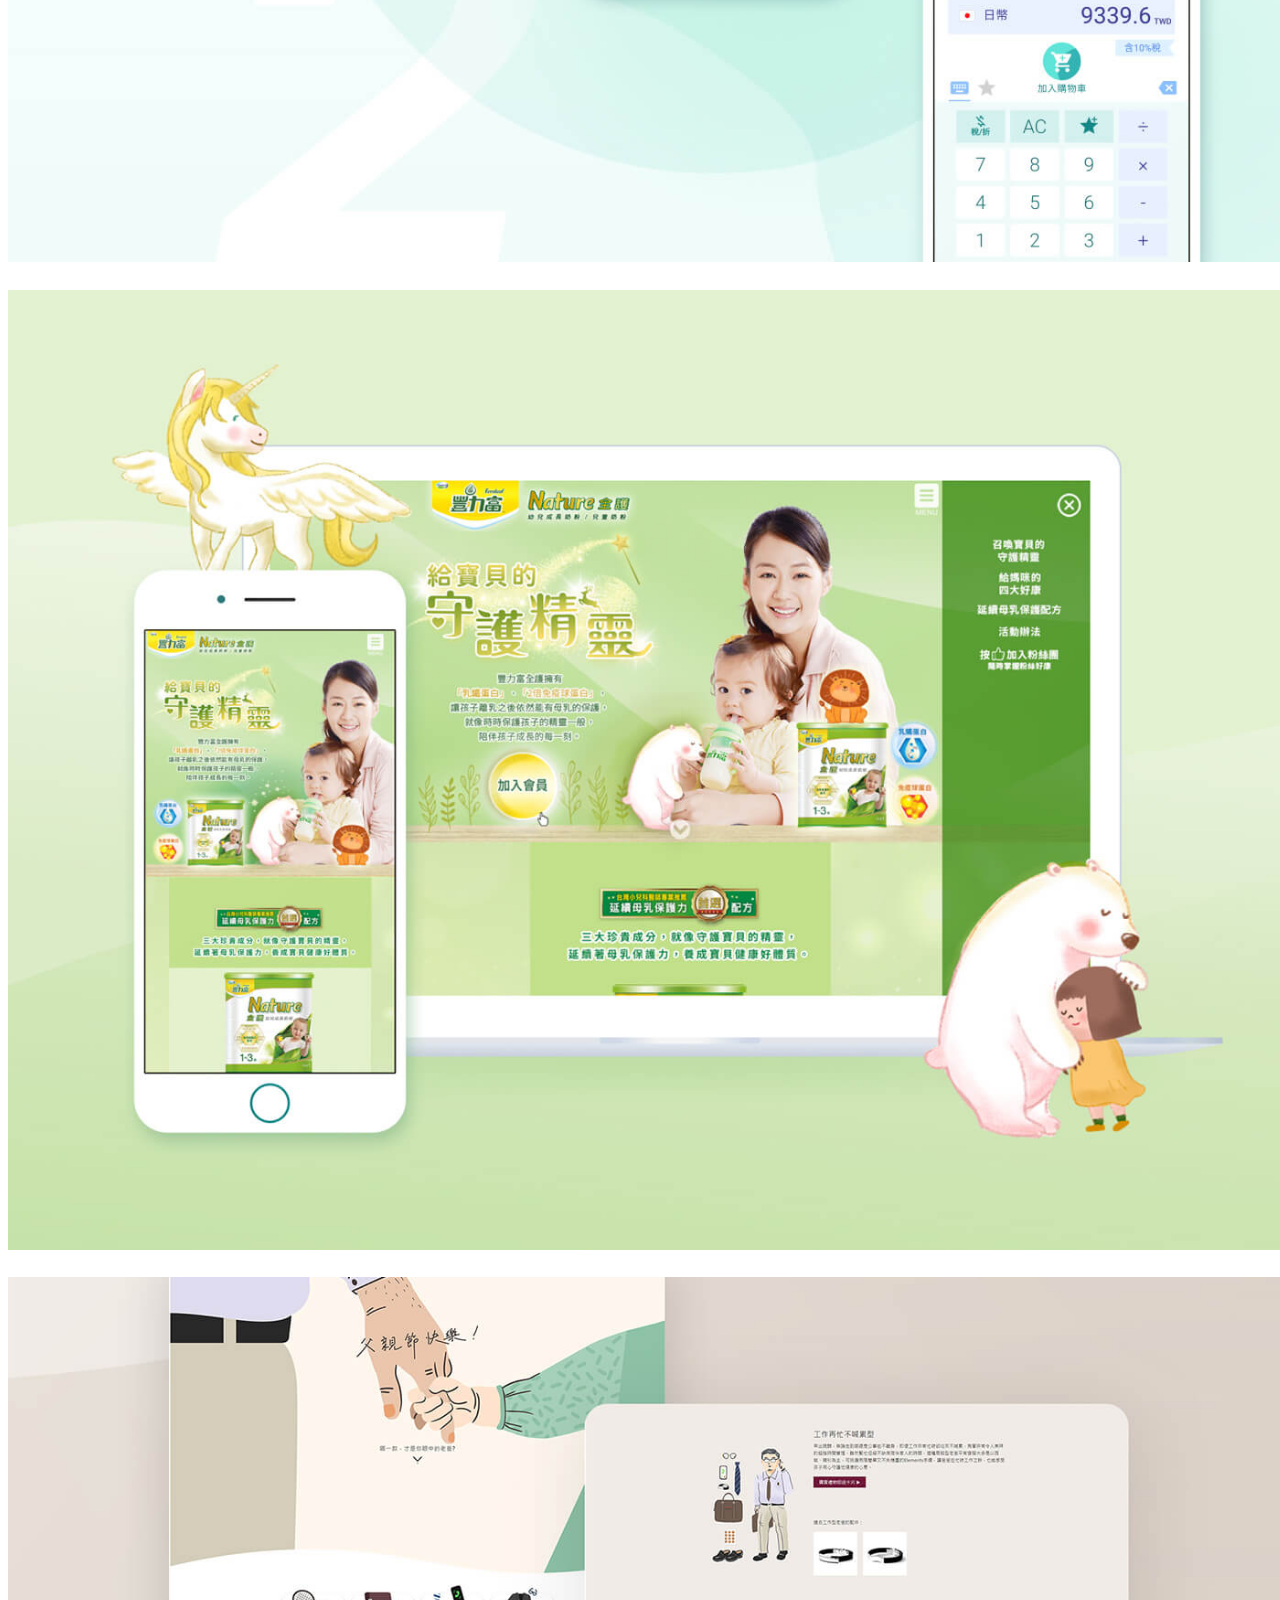
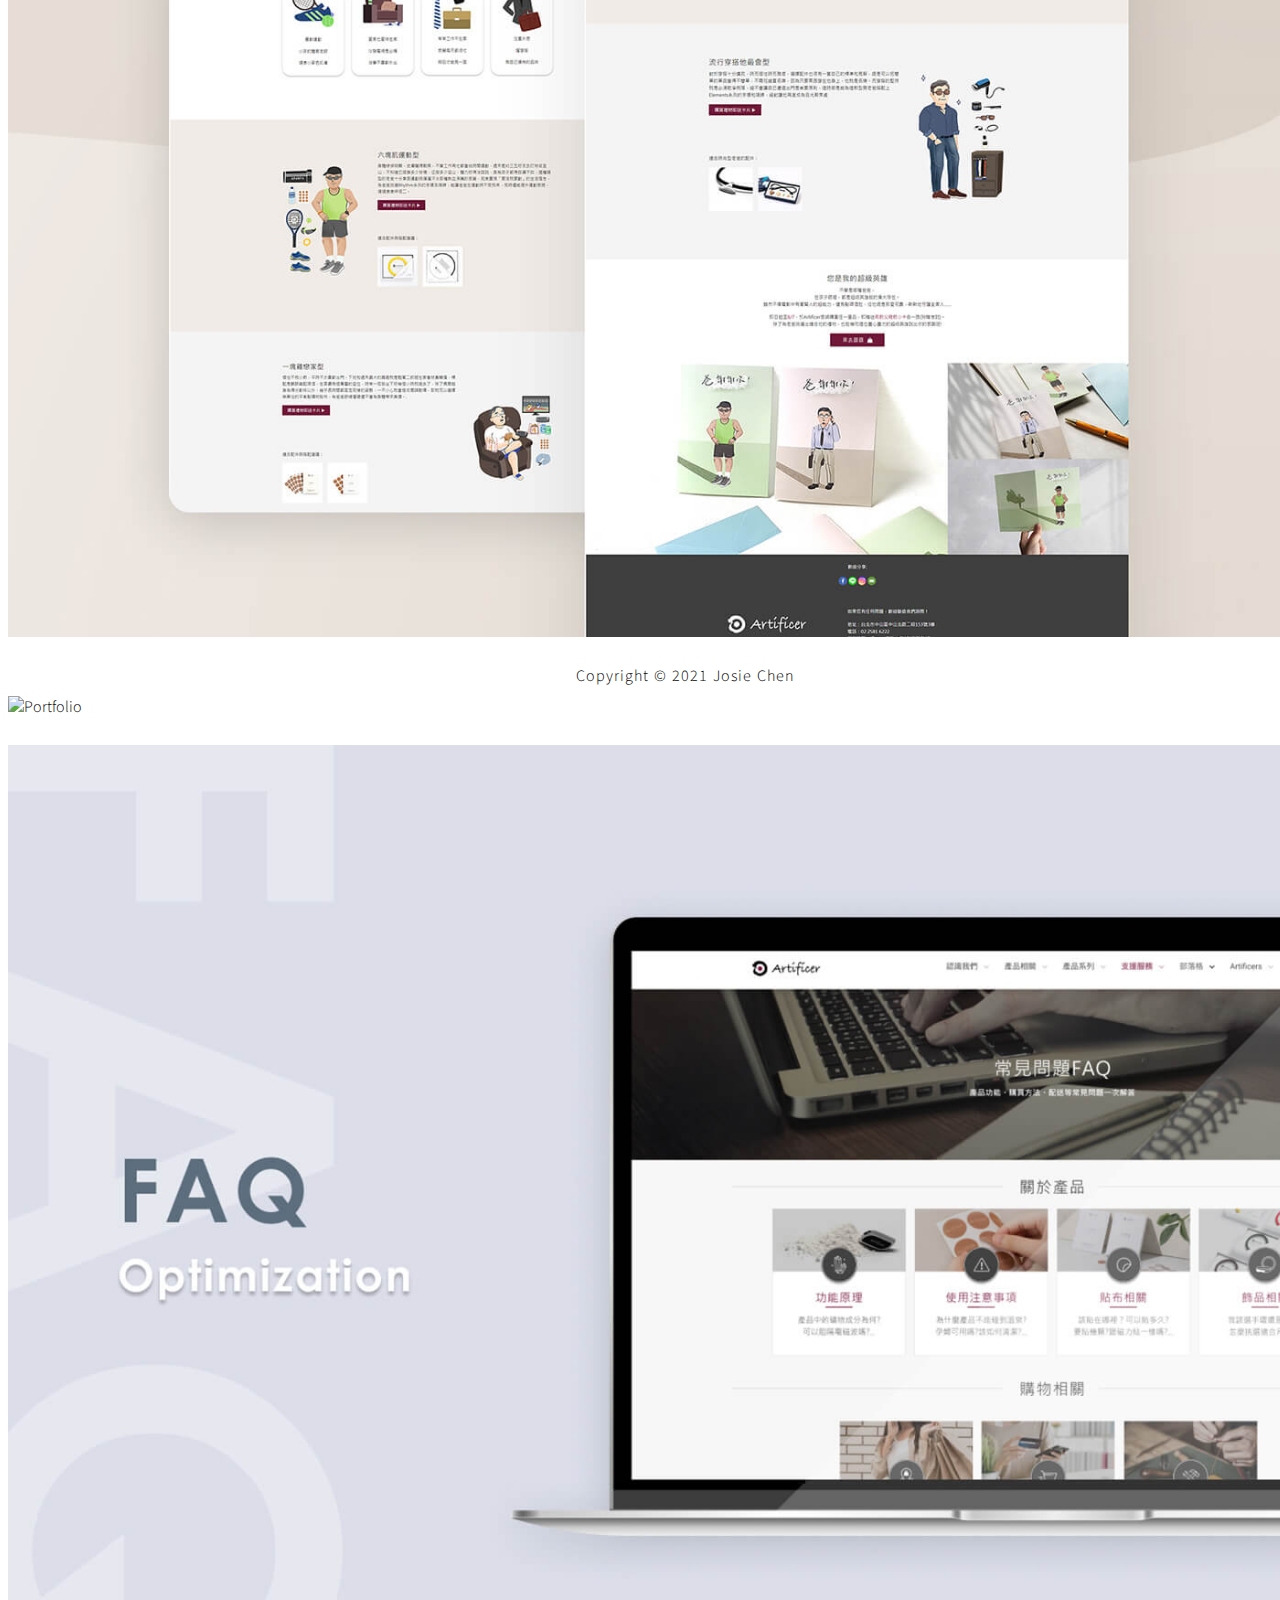
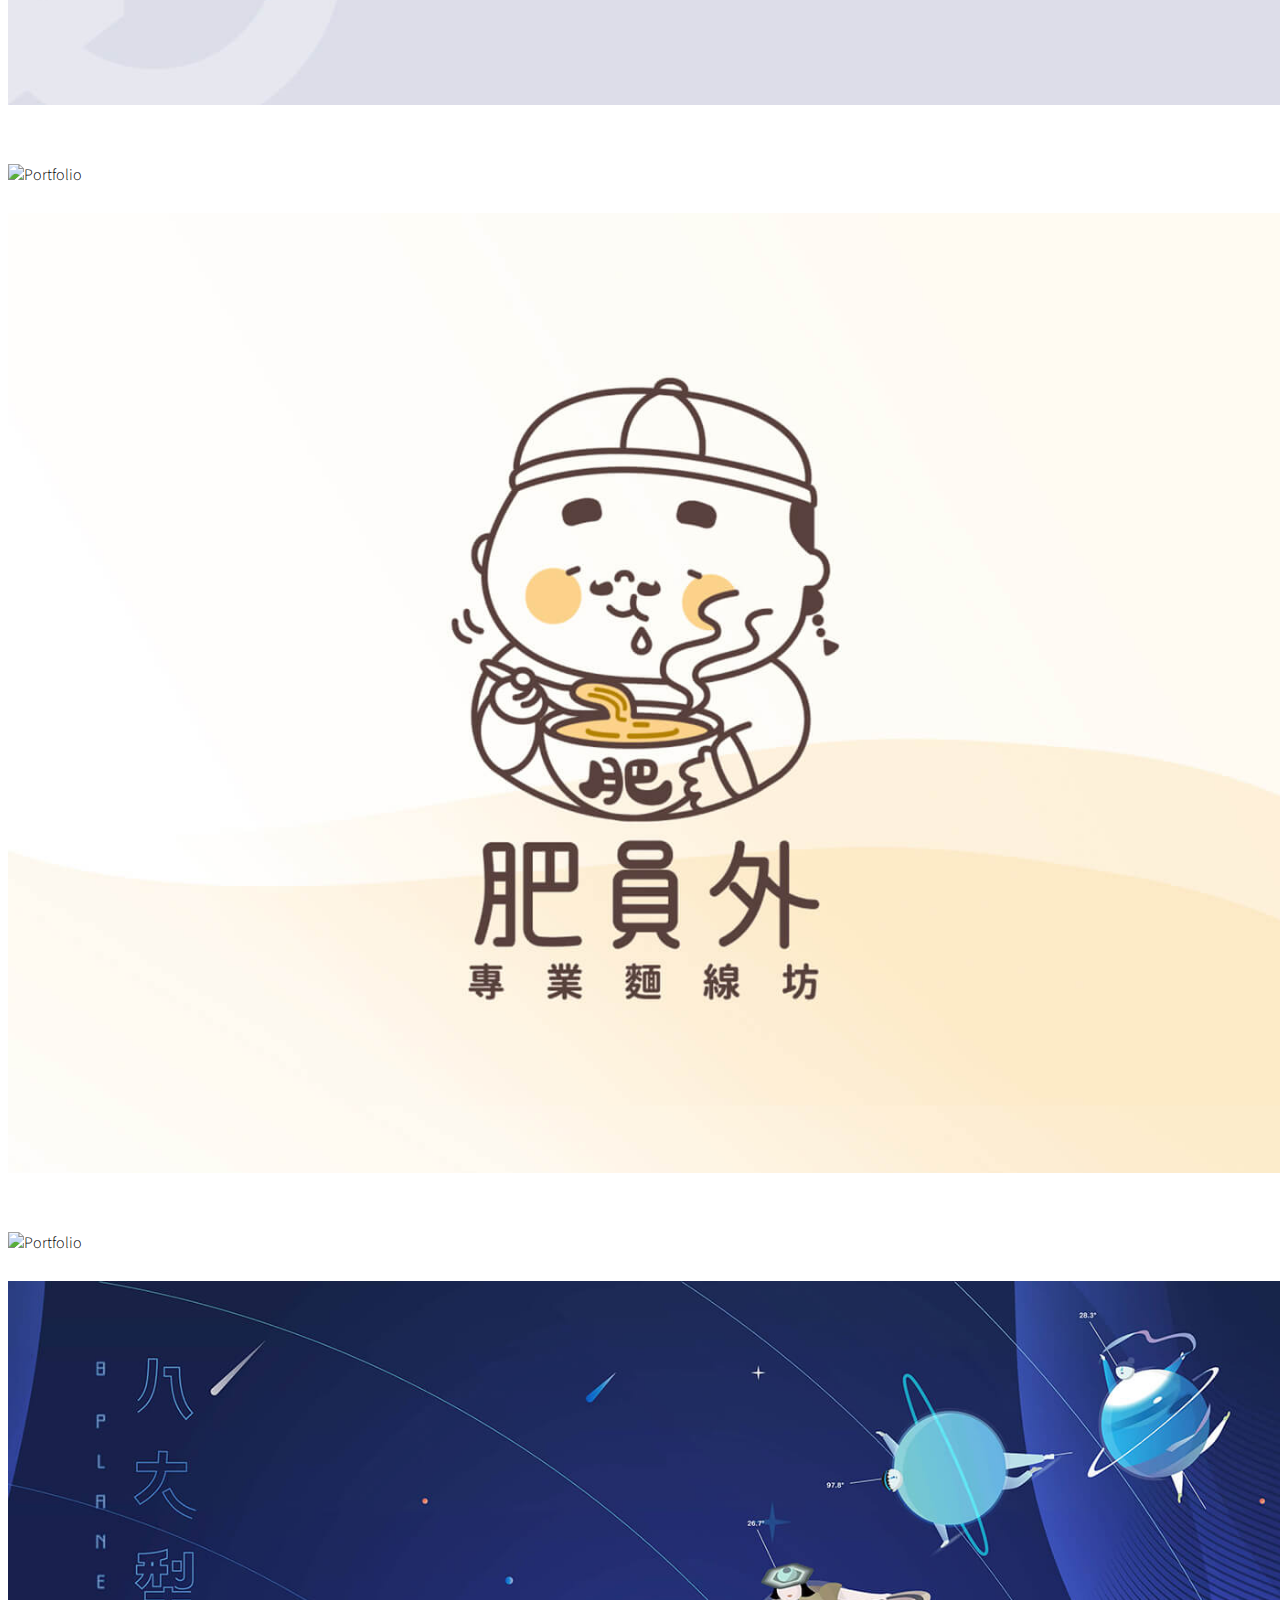
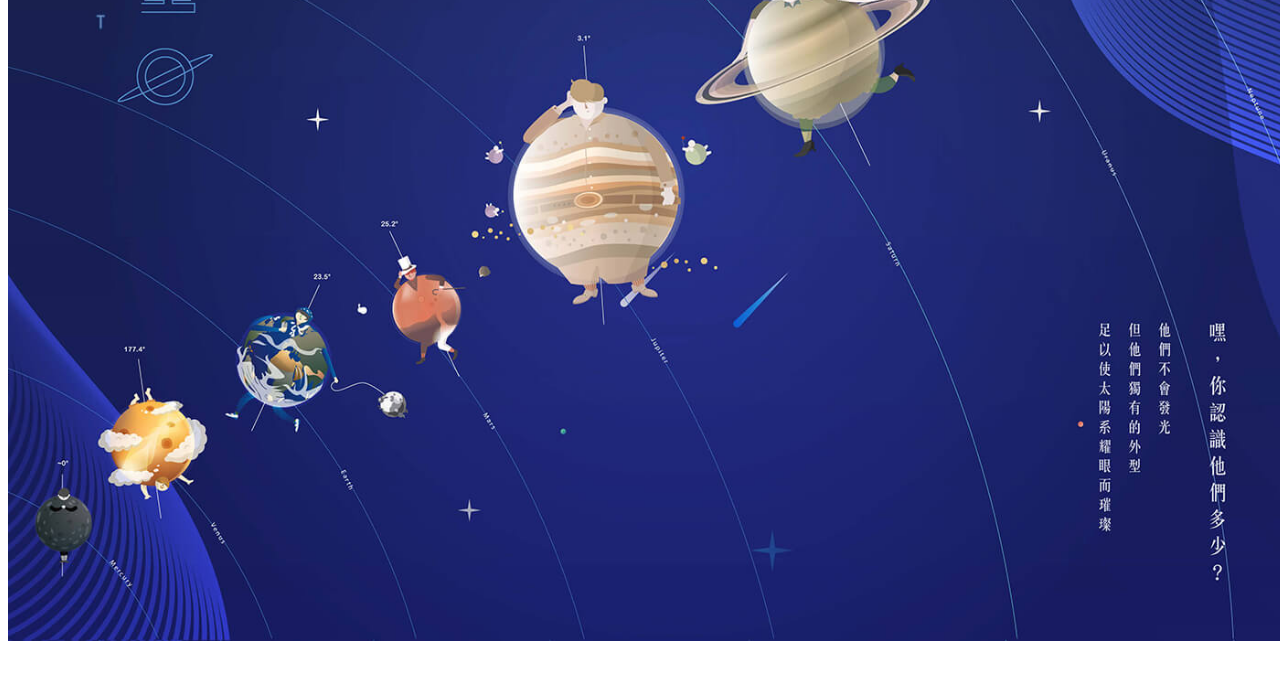
==== commit c88d6395: "index,contact,about頁面的 header,footer,nav統一，contact頁面完成," ====
--- a/public/index.html
+++ b/public/index.html
@@ -1,256 +1,336 @@
 <!DOCTYPE html>
 <html lang="en">
+
 <head>
-<!--
+   <!--
 
 Template 2082 Pure Mix
 
 http://www.tooplate.com/view/2082-pure-mix
 
 -->
-	<meta charset="utf-8">
-	<meta http-equiv="X-UA-Compatible" content="IE=Edge">
-	<meta name="viewport" content="width=device-width, initial-scale=1">
-	<meta name="keywords" content="">
-	<meta name="description" content="">
-
-	<!-- Site title
-   ================================================== -->
-	<title>Josie Chen</title>
-
-	<!-- Bootstrap CSS
-   ================================================== -->
-	<link rel="stylesheet" href="css/bootstrap.min.css">
-
-	<!-- Animate CSS
-   ================================================== -->
-	<link rel="stylesheet" href="css/animate.min.css">
-
-	<!-- Font Icons CSS
-   ================================================== -->
-	<link rel="stylesheet" href="css/font-awesome.min.css">
-	<link rel="stylesheet" href="css/ionicons.min.css">
-
-	<!-- Main CSS
-   ================================================== -->
-	<link rel="stylesheet" href="css/style.css">
-
-	<!-- Google web font 
-   ================================================== -->	
-  <link href='https://fonts.googleapis.com/css?family=Source+Sans+Pro:400,700,300' rel='stylesheet' type='text/css'>
-	
+   <meta charset="utf-8">
+   <meta http-equiv="X-UA-Compatible" content="IE=Edge">
+   <meta name="viewport" content="width=device-width, initial-scale=1">
+   <meta name="keywords" content="">
+   <meta name="description" content="">
+
+   <!-- Site title
+   ================================================== -->
+   <title>Josie Chen</title>
+
+   <!-- Bootstrap CSS
+   ================================================== -->
+   <link rel="stylesheet" href="css/bootstrap.min.css">
+
+   <!-- Animate CSS
+   ================================================== -->
+   <link rel="stylesheet" href="css/animate.min.css">
+
+   <!-- Font Icons CSS
+   ================================================== -->
+   <link rel="stylesheet" href="css/font-awesome.min.css">
+   <link rel="stylesheet" href="css/ionicons.min.css">
+
+   <!-- Main CSS
+   ================================================== -->
+   <link rel="stylesheet" href="css/style.css">
+
+   <!-- Google web font 
+   ================================================== -->
+   <link href='https://fonts.googleapis.com/css?family=Source+Sans+Pro:400,700,300' rel='stylesheet' type='text/css'>
+
 </head>
+
 <body>
 
 
-<!-- Preloader section
-================================================== -->
-<div class="preloader">
-
-	<div class="sk-spinner sk-spinner-pulse"></div>
-
-</div>
-
-
-<!-- Navigation section
-================================================== -->
-<div class="nav-container">
-   <nav class="nav-inner transparent">
-
-      <div class="navbar">
-         <div class="container">
-            <div class="row">
-
-              <div class="brand">
-                <a href="index.html"><img src="images/logo.jpg"  alt="Portfolio"></a>
-              </div>
-
-              <div class="navicon">
-                <div class="menu-container">
-
-                  <div class="circle dark inline">
-                    <i class="icon ion-navicon"></i>
+   <!-- Preloader section
+================================================== -->
+   <div class="preloader">
+
+      <div class="sk-spinner sk-spinner-pulse"></div>
+
+   </div>
+
+
+   <!-- Navigation section
+================================================== -->
+   <div class="nav-container">
+      <nav class="nav-inner transparent">
+
+         <div class="navbar">
+            <div class="container">
+               <div class="row">
+
+                  <div class="brand">
+                     <a href="index.html"><img src="images/logo.jpg" alt="Portfolio"></a>
                   </div>
 
-                  <div class="list-menu">
-                    <i class="icon ion-close-round close-iframe"></i>
-                    <div class="intro-inner">
-                      <ul id="nav-menu">
-                        <li><a href="index.html">Home</a></li>
-                        <li><a href="about.html">About</a></li>
-                        <li><a href="blog.html">Blog</a></li>
-                        <li><a href="contact.html">Contact</a></li>
-                      </ul>
-                    </div>
+                  <div class="navicon">
+                     <div class="menu-container">
+
+                        <div class="circle dark inline">
+                           <i class="icon ion-navicon"></i>
+                        </div>
+
+                        <div class="list-menu">
+                           <i class="icon ion-close-round close-iframe"></i>
+                           <div class="intro-inner">
+                              <ul id="nav-menu">
+                                 <li><a href="index.html">Home</a></li>
+                                 <li><a href="about.html">About</a></li>
+
+                                 <!--blog暫時隱藏
+                           <li><a href="blog.html">Blog</a></li>
+                        -->
+
+                                 <li><a href="contact.html">Contact</a></li>
+                              </ul>
+                           </div>
+                        </div>
+
+                     </div>
                   </div>
 
-                </div>
-              </div>
-
+               </div>
             </div>
          </div>
+
+      </nav>
+   </div>
+
+
+   <!-- Header section
+================================================== -->
+   <section id="header" class="header-one">
+      <div class="container">
+         <div class="row">
+
+            <div class="col-md-offset-3 col-md-6 col-sm-offset-2 col-sm-8">
+               <div class="header-thumb">
+                  <h1 class="wow fadeIn" data-wow-delay="1.6s">Josie Chen</h1>
+                  <h3 class="wow fadeInUp" data-wow-delay="1.9s">嗨，我是玠何，一位喜歡插畫的UI設計師。 </h3>
+               </div>
+            </div>
+
+         </div>
       </div>
-
-   </nav>
-</div>
-
-
-<!-- Header section
-================================================== -->
-<section id="header" class="header-one">
-	<div class="container">
-		<div class="row">
-
-			<div class="col-md-offset-3 col-md-6 col-sm-offset-2 col-sm-8">
-          <div class="header-thumb">
-              <h1 class="wow fadeIn" data-wow-delay="1.6s">Josie Chen</h1>
-              <h3 class="wow fadeInUp" data-wow-delay="1.9s">嗨，我是玠何，一位喜歡插畫與視覺設計的UI設計師。 </h3>
-          </div>
-			</div>
-
-		</div>
-	</div>		
-</section>
-
-
-<!-- Portfolio section
-================================================== -->
-<section id="portfolio">
-   <div class="container">
-      <div class="row">
-
-         <div class="col-md-12 col-sm-12">
-            
+   </section>
+
+
+   <!-- Portfolio section
+================================================== -->
+   <section id="portfolio">
+      <div class="container">
+         <div class="row">
+
+            <div class="col-md-12 col-sm-12">
+
                <!-- iso section -->
                <div class="iso-section wow fadeInUp" data-wow-delay="2.6s">
 
                   <ul class="filter-wrapper clearfix">
-                           <li><a href="#" data-filter="*" class="selected opc-main-bg">All</a></li>
-                           <li><a href="#" class="opc-main-bg" data-filter=".graphic">APP</a></li>
-                           <li><a href="#" class="opc-main-bg" data-filter=".template">Web</a></li>
-                           <li><a href="#" class="opc-main-bg" data-filter=".photoshop">Branding</a></li>
-                           <li><a href="#" class="opc-main-bg" data-filter=".branding">Graphic</a></li>
-                        </ul>
-
-                        <!-- iso box section -->
-                        <div class="iso-box-section wow fadeInUp" data-wow-delay="1s">
-                           <div class="iso-box-wrapper col4-iso-box">
-
-                              <div class="iso-box photoshop branding col-md-4 col-sm-6">
-                                 <div class="portfolio-thumb">
-                                    <img src="images/portfolio-japan-currency-APP.jpg" class="img-responsive" alt="Portfolio">
-                                       <div class="portfolio-overlay">
-                                          <div class="portfolio-item">
-                                                <a href="https://www.behance.net/gallery/121908883/APPUI-design-part-2" target="_blank" rel="noreferrer noopener"><i class="fa fa-link"></i></a>
-                                                <h2>旅日匯率記帳簿</h2>
-                                                <hr  align="center" width="10%"  >
-                                                <span style="color: #ffffff;">APP, UIUX, illustration</span>
-                                             </div>
-                                       </div>
-                                 </div>
-                              </div>
-
-                              <div class="iso-box graphic template col-md-4 col-sm-6">
-                                 <div class="portfolio-thumb">
-                                    <img src="images/portfolio-chatbot.jpg" class="img-responsive" alt="Portfolio">
-                                       <div class="portfolio-overlay">
-                                          <div class="portfolio-item">
-                                                <a href="single-project.html"><i class="fa fa-link"></i></a>
-                                                <h2>Project Two</h2>
-                                             </div>
-                                       </div>
-                                 </div>
-                              </div>
-
-                              <div class="iso-box template graphic col-md-4 col-sm-6">
-                                 <div class="portfolio-thumb">
-                                    <img src="images/portfolio-fathersday-landing-page.jpg" class="img-responsive" alt="Portfolio">
-                                       <div class="portfolio-overlay">
-                                          <div class="portfolio-item">
-                                                <a href="single-project.html"><i class="fa fa-link"></i></a>
-                                                <h2>Project Three</h2>
-                                             </div>
-                                       </div>
-                                 </div>
-                              </div>
-
-                              <div class="iso-box graphic template col-md-4 col-sm-6">
-                                 <div class="portfolio-thumb">
-                                    <img src="images/portfolio-img4.jpg" class="img-responsive" alt="Portfolio">
-                                       <div class="portfolio-overlay">
-                                          <div class="portfolio-item">
-                                                <a href="single-project.html"><i class="fa fa-link"></i></a>
-                                                <h2>Project Four</h2>
-                                             </div>
-                                       </div>
-                                 </div>
-                              </div>
-
-                              <div class="iso-box photoshop branding col-md-4 col-sm-6">
-                                 <div class="portfolio-thumb">
-                                    <img src="images/portfolio-img5.jpg" class="img-responsive" alt="Portfolio">
-                                       <div class="portfolio-overlay">
-                                          <div class="portfolio-item">
-                                                <a href="single-project.html"><i class="fa fa-link"></i></a>
-                                                <h2>Project Five</h2>
-                                             </div>
-                                       </div>
-                                 </div>
-                              </div>
-
-                              <div class="iso-box graphic branding col-md-4 col-sm-6">
-                                 <div class="portfolio-thumb">
-                                    <img src="images/portfolio-img6.jpg" class="img-responsive" alt="Portfolio">
-                                       <div class="portfolio-overlay">
-                                          <div class="portfolio-item">
-                                                <a href="single-project.html"><i class="fa fa-link"></i></a>
-                                                <h2>Project Six</h2>
-                                             </div>
-                                       </div>
-                                 </div>
-                              </div>
-
-                            </div>
-                        </div>
+                     <li><a href="#" data-filter="*" class="selected opc-main-bg">All</a></li>
+                     <li><a href="#" class="opc-main-bg" data-filter=".app">APP</a></li>
+                     <li><a href="#" class="opc-main-bg" data-filter=".web">Web</a></li>
+                     <li><a href="#" class="opc-main-bg" data-filter=".branding">Branding</a></li>
+                     <li><a href="#" class="opc-main-bg" data-filter=".graphic">Graphic</a></li>
+                  </ul>
+
+                  <!-- iso box section -->
+                  <div class="iso-box-section wow fadeInUp" data-wow-delay="1s">
+                     <div class="iso-box-wrapper col4-iso-box">
+
+                        <div class="iso-box app col-md-4 col-sm-6">
+                           <div class="portfolio-thumb">
+                              <img src="images/portfolio-japan-currency-APP.jpg" class="img-responsive" alt="Portfolio">
+                              <div class="portfolio-overlay">
+                                 <div class="portfolio-item">
+                                    <a href="https://www.behance.net/gallery/121908883/APPUI-design-part-2"
+                                       target="_blank" rel="noreferrer noopener"><i style="font-size: 32px;"
+                                          class="fa fa-mobile"></i></a>
+                                    <h2>旅日匯率記帳簿</h2>
+                                    <hr align="center" width="10%">
+                                    <span style="color: #ffffff;">Side Project</span>
+                                 </div>
+                              </div>
+                           </div>
+                        </div>
+
+                        <div class="iso-box graphic web col-md-4 col-sm-6">
+                           <div class="portfolio-thumb">
+                              <img src="images/portfolio-chatbot.jpg" class="img-responsive" alt="Portfolio">
+                              <div class="portfolio-overlay">
+                                 <div class="portfolio-item">
+                                    <a href="https://www.behance.net/gallery/122091797/Web-chatbot" target="_blank"
+                                       rel="noreferrer noopener"><i style="font-size: 24px;"
+                                          class="fa fa-laptop"></i></a>
+                                    <h2>豐力富活動頁&chatbot卡片</h2>
+                                    <hr align="center" width="10%">
+                                    <span style="color: #ffffff;">Client : 豐力富</span>
+                                 </div>
+                              </div>
+                           </div>
+                        </div>
+
+                        <div class="iso-box web graphic col-md-4 col-sm-6">
+                           <div class="portfolio-thumb">
+                              <img src="images/portfolio-fathersday-landing-page.jpg" class="img-responsive"
+                                 alt="Portfolio">
+                              <div class="portfolio-overlay">
+                                 <div class="portfolio-item">
+                                    <a href="https://www.behance.net/gallery/101256167/Webillustration" target="_blank"
+                                       rel="noreferrer noopener"><i style="font-size: 24px;"
+                                          class="fa fa-laptop"></i></a>
+                                    <h2>父親節活動頁</h2>
+                                    <hr align="center" width="10%">
+                                    <span style="color: #ffffff;">Client : Artificer</span>
+                                 </div>
+                              </div>
+                           </div>
+                        </div>
+
+                        <div class="iso-box web col-md-4 col-sm-6">
+                           <div class="portfolio-thumb">
+                              <img src="images/portfolio-soothepage.jpg" class="img-responsive" alt="Portfolio">
+                              <div class="portfolio-overlay">
+                                 <div class="portfolio-item">
+                                    <a href="https://www.behance.net/gallery/108447671/WebUX" target="_blank"
+                                       rel="noreferrer noopener"><i style="font-size: 24px;"
+                                          class="fa fa-laptop"></i></a>
+                                    <h2>舒緩日常不適網頁</h2>
+                                    <hr align="center" width="10%">
+                                    <span style="color: #ffffff;">Client : Artificer</span>
+                                 </div>
+                              </div>
+                           </div>
+                        </div>
+
+                        <div class="iso-box web col-md-4 col-sm-6">
+                           <div class="portfolio-thumb">
+                              <img src="images/portfolio-FAQ-redesign.jpg" class="img-responsive" alt="Portfolio">
+                              <div class="portfolio-overlay">
+                                 <div class="portfolio-item">
+                                    <a href="https://www.behance.net/gallery/117537397/WebredesignFAQ" target="_blank"
+                                       rel="noreferrer noopener"><i style="font-size: 24px;"
+                                          class="fa fa-laptop"></i></a>
+                                    <h2>FAQ介面Redesign</h2>
+                                    <hr align="center" width="10%">
+                                    <span style="color: #ffffff;">Client : Artificer</span>
+                                 </div>
+                              </div>
+                           </div>
+                        </div>
+
+                        <div class="iso-box web col-md-4 col-sm-6">
+                           <div class="portfolio-thumb">
+                              <img src="images/portfolio-artificerguidline.jpg" class="img-responsive" alt="Portfolio">
+                              <div class="portfolio-overlay">
+                                 <div class="portfolio-item">
+                                    <a href="https://www.behance.net/gallery/118364325/WEBArtificerDesign-Guideline"
+                                       target="_blank" rel="noreferrer noopener"><i style="font-size: 24px;"
+                                          class="fa fa-laptop"></i></a>
+                                    <h2>官網 Design GuideLine</h2>
+                                    <hr align="center" width="10%">
+                                    <span style="color: #ffffff;">Client : Artificer</span>
+                                 </div>
+                              </div>
+                           </div>
+                        </div>
+
+                        <div class="iso-box graphic branding col-md-4 col-sm-6">
+                           <div class="portfolio-thumb">
+                              <img src="images/portfolio-fat-noodle-logo.jpg" class="img-responsive" alt="Portfolio">
+                              <div class="portfolio-overlay">
+                                 <div class="portfolio-item">
+                                    <a href="https://www.behance.net/gallery/119157129/Branding" target="_blank"
+                                       rel="noreferrer noopener"><i style="font-size: 24px;" class="fa fa-smile-o"
+                                          aria-hidden="true"></i></a>
+                                    <h2>肥員外專業麵線坊品牌視覺</h2>
+                                    <hr align="center" width="10%">
+                                    <span style="color: #ffffff;">Client : 肥員外專業麵線坊</span>
+                                 </div>
+                              </div>
+                           </div>
+                        </div>
+
+                        <div class="iso-box graphic branding col-md-4 col-sm-6">
+                           <div class="portfolio-thumb">
+                              <img src="images/portfolio-sushi-logo.jpg" class="img-responsive" alt="Portfolio">
+                              <div class="portfolio-overlay">
+                                 <div class="portfolio-item">
+                                    <a href="https://www.behance.net/gallery/102933177/Branding-CIS-" target="_blank"
+                                       rel="noreferrer noopener"><i style="font-size: 24px;" class="fa fa-smile-o"
+                                          aria-hidden="true"></i></a>
+                                    <h2>小鮨食事品牌視覺</h2>
+                                    <hr align="center" width="10%">
+                                    <span style="color: #ffffff;">Client : 小鮨食事</span>
+                                 </div>
+                              </div>
+                           </div>
+                        </div>
+
+                        <div class="iso-box graphic web col-md-4 col-sm-6">
+                           <div class="portfolio-thumb">
+                              <img src="images/portfolio-8-planet.jpg" class="img-responsive" alt="Portfolio">
+                              <div class="portfolio-overlay">
+                                 <div class="portfolio-item">
+                                    <a href="https://www.behance.net/portfolio/editor?project_id=101846509"
+                                       target="_blank" rel="noreferrer noopener"><i class="fa fa-pencil"></i></a>
+                                    <h2>八大行星資訊網站概念設計</h2>
+                                    <hr align="center" width="10%">
+                                    <span style="color: #ffffff;">Side Project</span>
+                                 </div>
+                              </div>
+                           </div>
+                        </div>
+
+                     </div>
+                  </div>
 
                </div>
 
+            </div>
+
          </div>
-
       </div>
-   </div>
-</section>
-
-<!-- Footer section
-================================================== -->
-<footer>
-	<div class="container">
-		<div class="row">
-
-			<div class="col-md-12 col-sm-12">
-				<p class="wow fadeInUp"  data-wow-delay="0.3s">Copyright © 2016 Your Company Name - Designed by Tooplate</p>
-				<ul class="social-icon wow fadeInUp"  data-wow-delay="0.6s">
-					<li><a href="#" class="fa fa-facebook"></a></li>
-					<li><a href="#" class="fa fa-twitter"></a></li>
-					<li><a href="#" class="fa fa-dribbble"></a></li>
-					<li><a href="#" class="fa fa-behance"></a></li>
-					<li><a href="#" class="fa fa-google-plus"></a></li>
-				</ul>
-			</div>
-			
-		</div>
-	</div>
-</footer>
-
-
-<!-- Javascript 
-================================================== -->
-<script src="js/jquery.js"></script>
-<script src="js/bootstrap.min.js"></script>
-<script src="js/isotope.js"></script>
-<script src="js/imagesloaded.min.js"></script>
-<script src="js/wow.min.js"></script>
-<script src="js/custom.js"></script>
+   </section>
+
+   <!-- Footer section
+================================================== -->
+   <footer>
+      <div class="container">
+         <div class="row">
+
+            <div class="col-md-12 col-sm-12">
+               <p class="wow fadeInUp" data-wow-delay="0.3s" style="color: black;">Copyright © 2021 Josie Chen</p>
+               <ul class="social-icon wow fadeInUp" data-wow-delay="0.6s">
+                  <li><a href="https://www.linkedin.com/in/chieh-ho-chen-324907151/" target="_blank"
+                        rel="noreferrer noopener" class="fa fa-linkedin"></a>
+                  </li>
+                  <li><a href="https://dribbble.com/JosieChen" target="_blank" rel="noreferrer noopener"
+                        class="fa fa-dribbble"></a></li>
+                  <li><a href="https://www.behance.net/josie-chen" target="_blank" rel="noreferrer noopener"
+                        class="fa fa-behance"></a></li>
+                  <li><a href="https://mail.google.com/mail/?view=cm&fs=1&tf=1&to=hoho123180@gmail.com" target="_blank"
+                        rel="noreferrer noopener" class="fa fa-envelope"></a></li>
+               </ul>
+            </div>
+
+         </div>
+      </div>
+   </footer>
+
+   <!-- Javascript 
+================================================== -->
+   <script src="js/jquery.js"></script>
+   <script src="js/bootstrap.min.js"></script>
+   <script src="js/isotope.js"></script>
+   <script src="js/imagesloaded.min.js"></script>
+   <script src="js/wow.min.js"></script>
+   <script src="js/custom.js"></script>
 
 </body>
+
 </html>--- a/public/css/style.css
+++ b/public/css/style.css
@@ -438,9 +438,14 @@
 .header-three .header-thumb,
 .header-four .header-thumb,
 .header-five .header-thumb {
-    padding: 32px 20px 32px 20px !important;
-}
-
+    padding: 32px 16px 32px 16px !important;
+}
+.header-four .header-thumb {
+    background-color: rgba(255, 255, 255, 0.14);
+    border-radius: 20px;
+    -webkit-backdrop-filter: blur(10px);
+  backdrop-filter: blur(10px);
+}
 
 
 .header-one,
@@ -458,7 +463,8 @@
     background: url('../images/header-bg.jpg') no-repeat;
     height: 60vh !important;
     min-height: 520px;
-    padding-top: 40px !important;
+    padding-top: 20px !important;
+    background-size: cover;
 }
 
 .header-two {
@@ -471,6 +477,7 @@
 
 .header-four {
     background: url('../images/header-four-bg.jpg') no-repeat;
+   
 }
 
 .header-five {
@@ -479,6 +486,7 @@
 
 /* Portfolio section styles
 /* ========================================== */
+
 #portfolio {
     text-align: center;
     padding-top: 3rem;
@@ -549,6 +557,7 @@
     overflow: hidden;
 }
 
+
 .filter-wrapper li {
     display: inline-block;
     margin: 4px;
@@ -569,13 +578,14 @@
 }
 
 .filter-wrapper li a:active {
-    background: #111112 !important;
+    background: #EB9E7D !important;
 }
 
 .filter-wrapper li a:hover,
 .filter-wrapper li a:focus {
-    background: #111112;
+    background: #EB9E7D;
     color: #ffffff;
+    
 }
 
 /*isotope box css*/
@@ -741,12 +751,34 @@
 /* ========================================== */
 #contact {
     padding-top: 5rem;
-    padding-bottom: 0rem;
+    padding-bottom: 5rem;
+    width: 100%;
+    display: flex;
+    justify-content: center;
+}
+
+.contact-row {
+    width: 100%;
+    max-width: 1000px;
+}
+
+.contact-btn {
+    font-size: 2rem;
+    text-decoration: underline;
+    color: #EB9E7D;
+}
+
+.contact-icon {
+    display: flex;
+    justify-content: center;
+    align-items: center;
+    width: 50px;
+    height: 50px;
 }
 
 #contact .fa {
     font-size: 32px;
-    padding-right: 10px;
+    /* padding-right: 10px; */
 }
 
 #contact #map-canvas {
@@ -801,10 +833,10 @@
 }
 
 #contact .col-md-4 {
-    background: #fff;
+    background: transparent;
     padding: 62px 0px 32px 42px;
     position: relative;
-    bottom: -50px;
+    bottom: 0px;
 }
 
 
@@ -812,7 +844,9 @@
 /* footer section styles
 /* ========================================== */
 footer {
-    background: #141414;
+    background: #ffffff;
+    background: url('../images/footer-bg.jpg') no-repeat;
+    background-size: cover;
     padding-top: 120px;
     padding-bottom: 120px;
     text-align: center;
@@ -833,7 +867,7 @@
 .social-icon li a {
     border-radius: 100px;
     border: 1px solid transparent;
-    color: #909090;
+    color: #ffffff;
     font-size: 18px;
     width: 50px;
     height: 50px;
@@ -851,6 +885,7 @@
 }
 
 .social-icon li a:hover {
+    color: #000;
     background: #ffffff;
 }
 
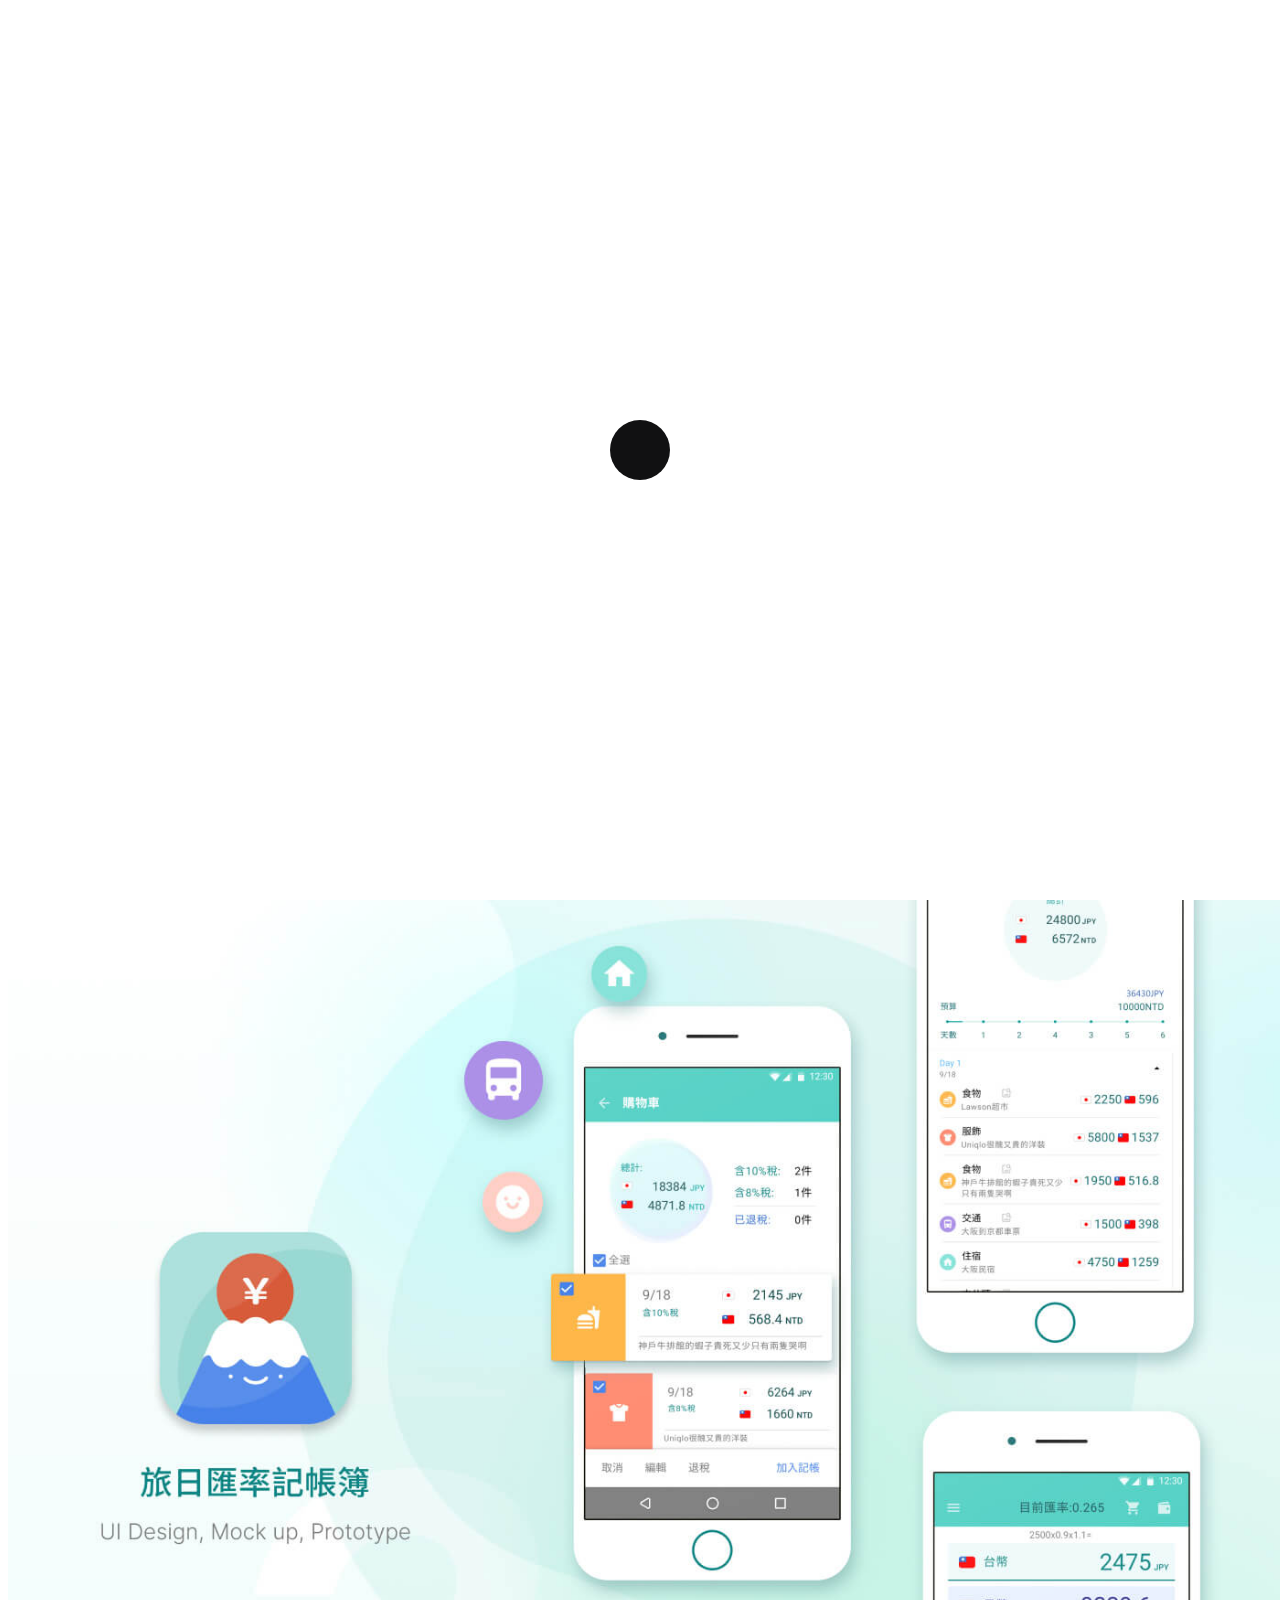
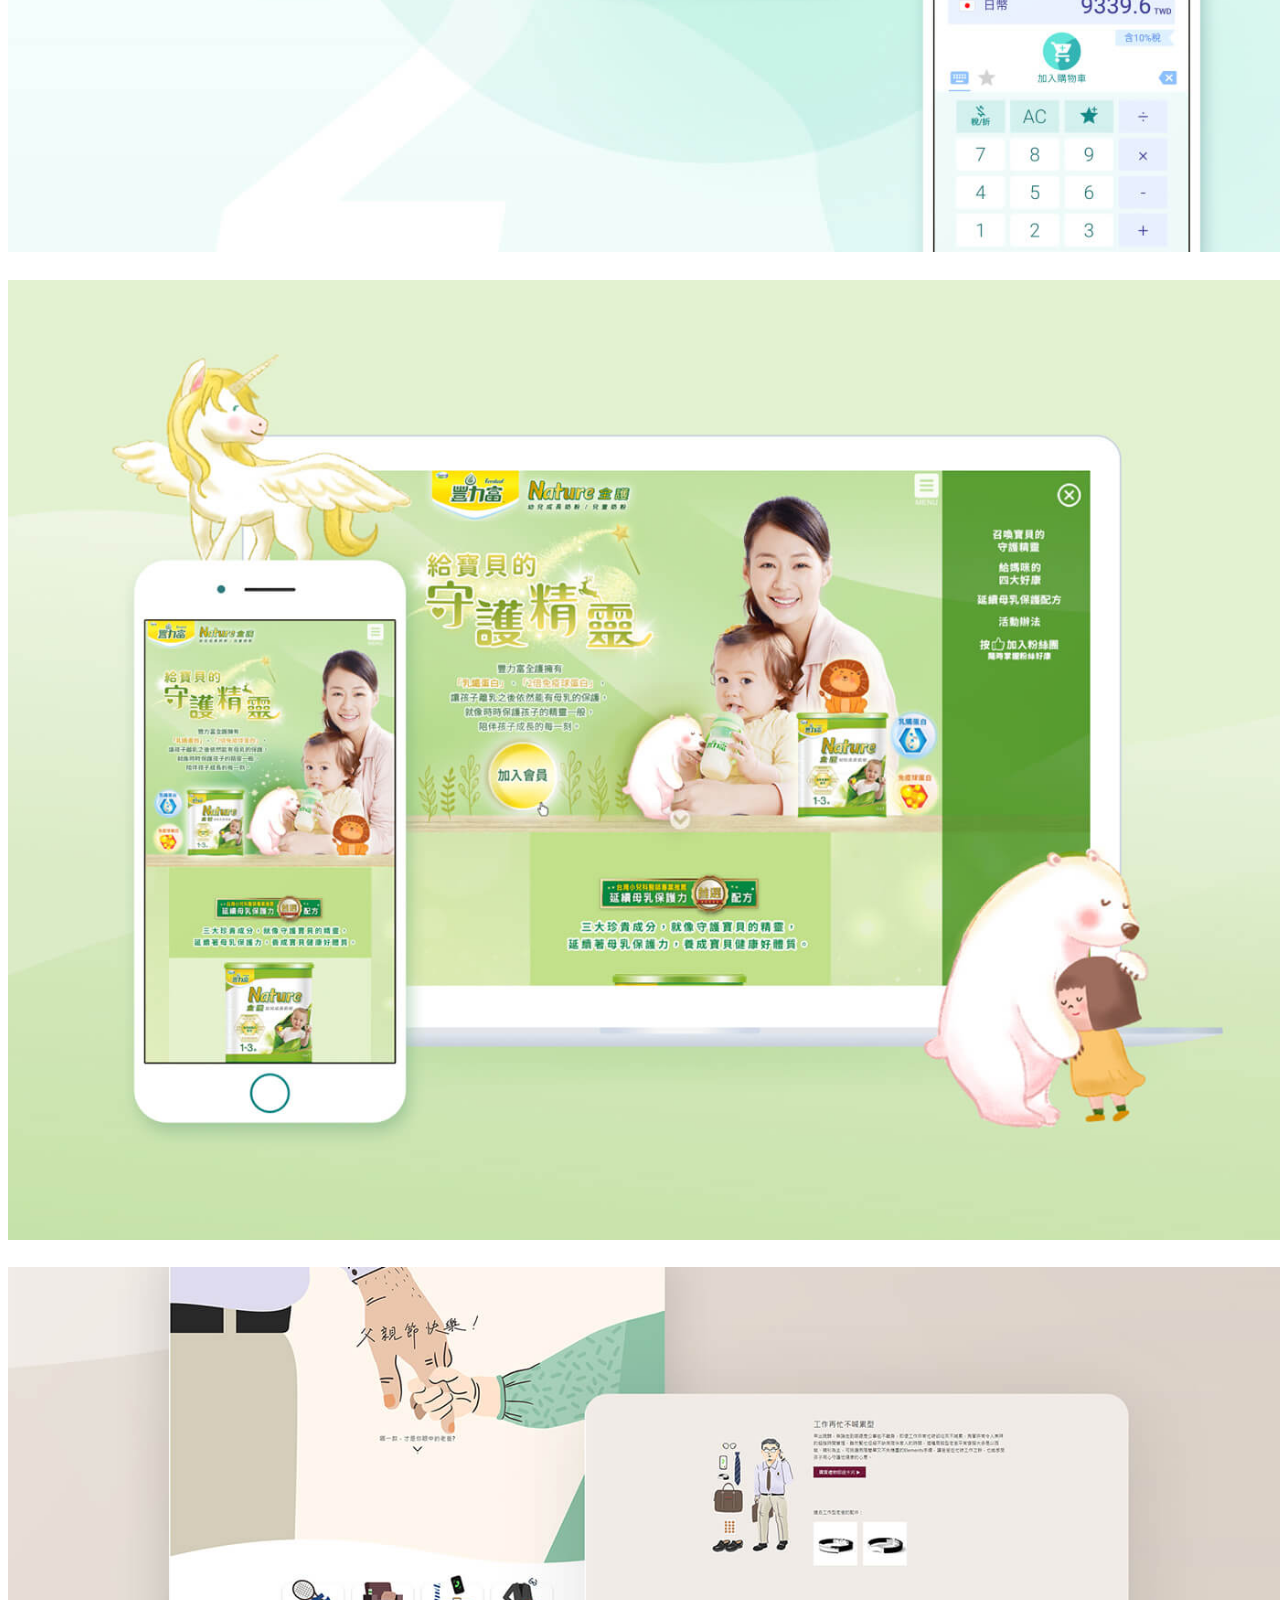
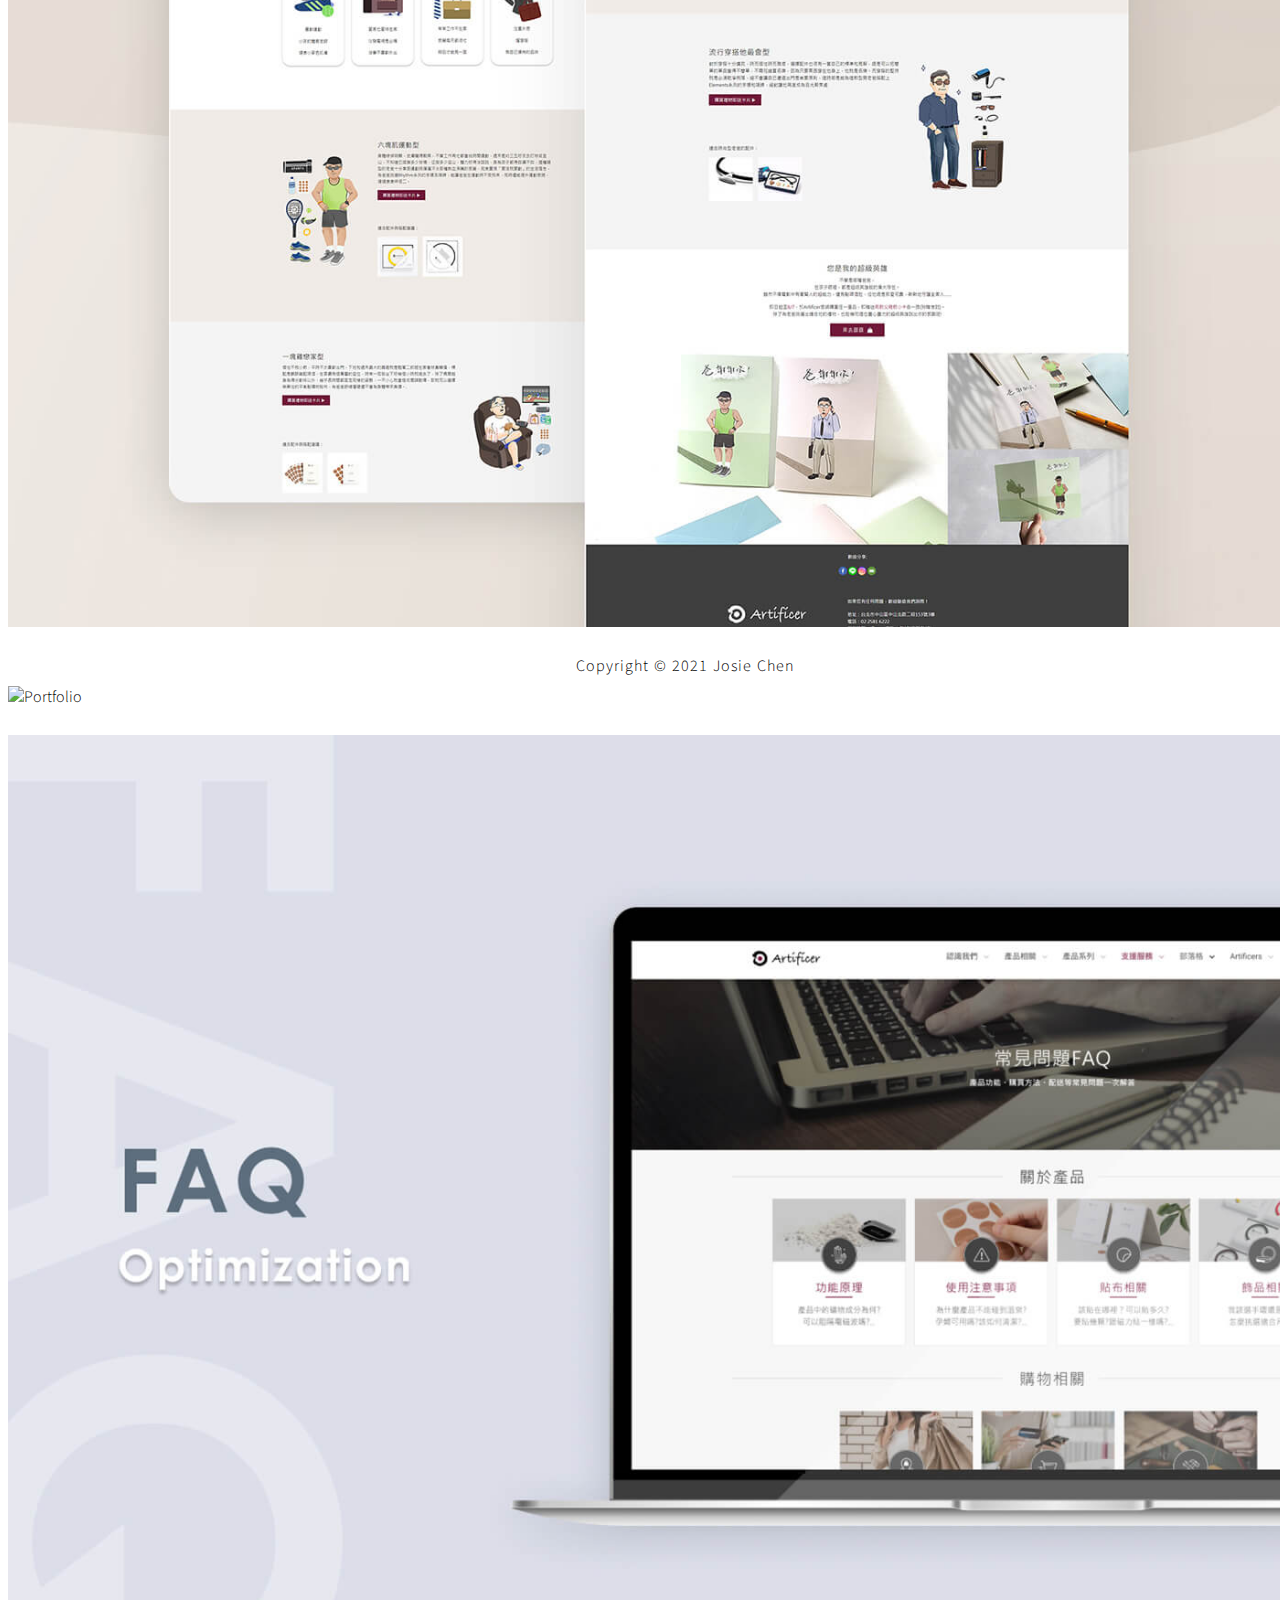
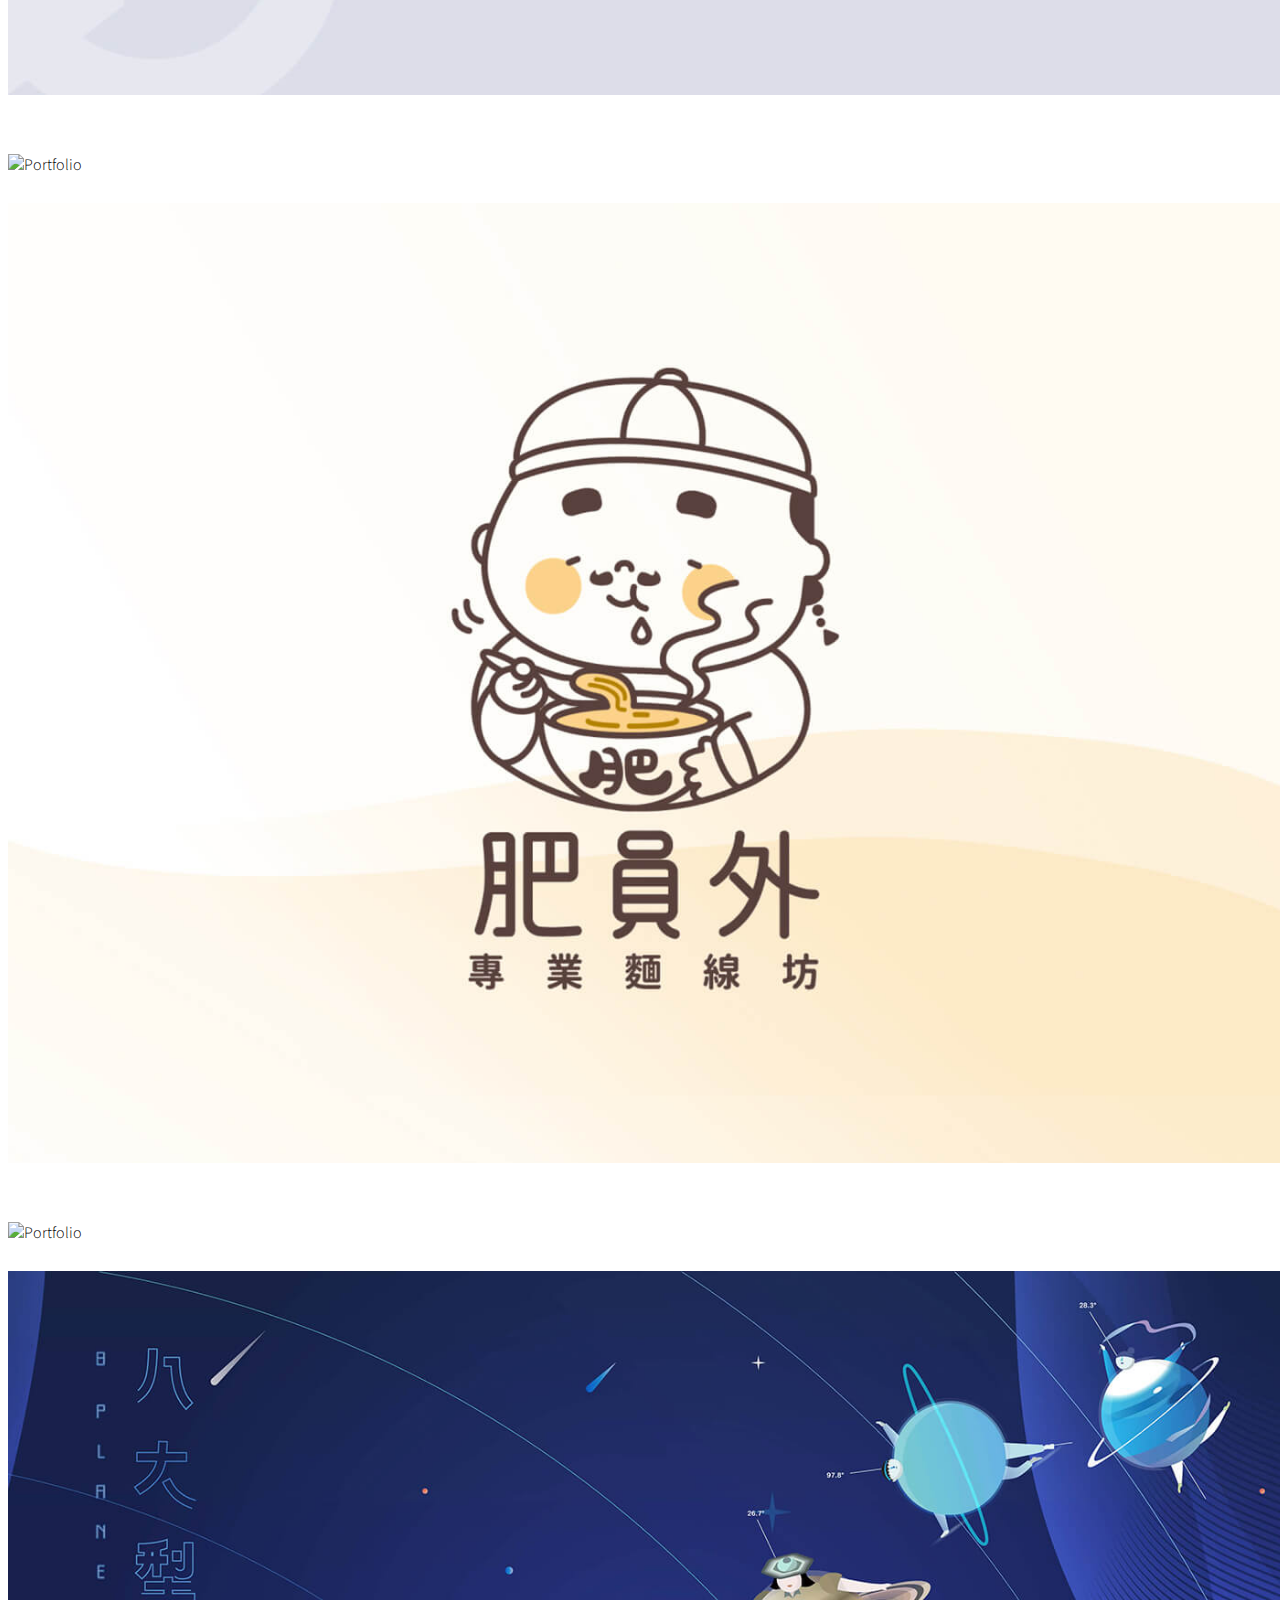
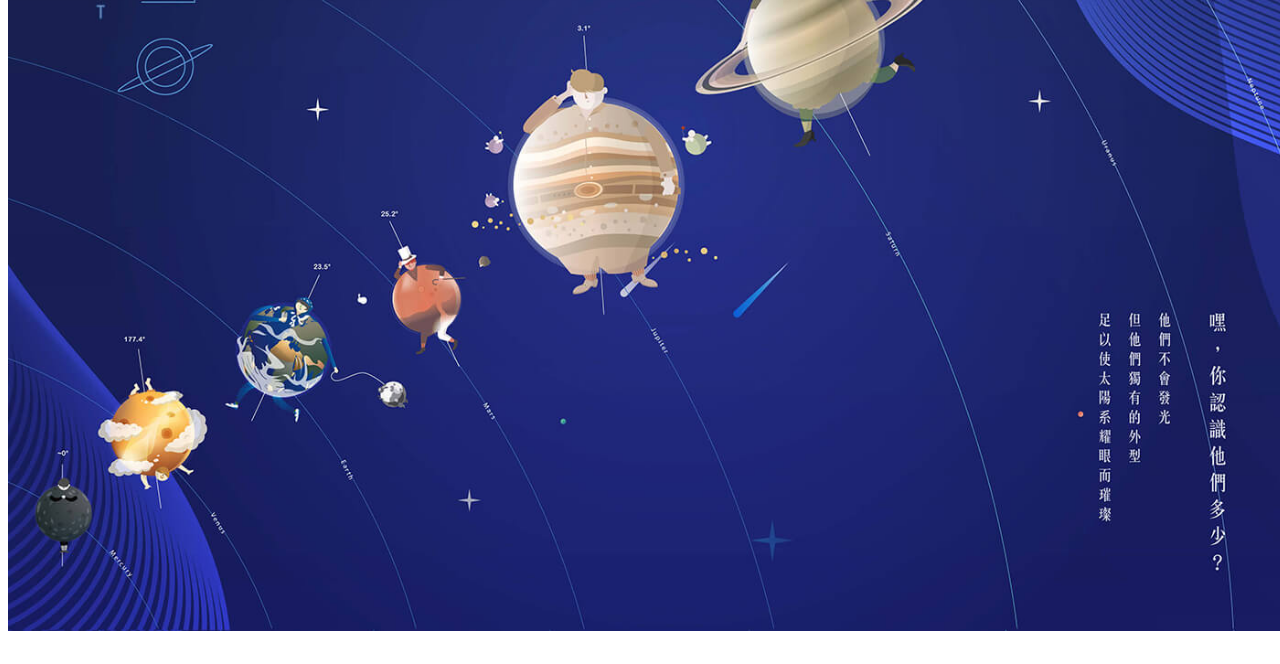
==== commit 165cfcfc: "6/29 update About" ====
--- a/public/index.html
+++ b/public/index.html
@@ -80,11 +80,6 @@
                               <ul id="nav-menu">
                                  <li><a href="index.html">Home</a></li>
                                  <li><a href="about.html">About</a></li>
-
-                                 <!--blog暫時隱藏
-                           <li><a href="blog.html">Blog</a></li>
-                        -->
-
                                  <li><a href="contact.html">Contact</a></li>
                               </ul>
                            </div>
@@ -104,17 +99,9 @@
    <!-- Header section
 ================================================== -->
    <section id="header" class="header-one">
-      <div class="container">
-         <div class="row">
-
-            <div class="col-md-offset-3 col-md-6 col-sm-offset-2 col-sm-8">
-               <div class="header-thumb">
-                  <h1 class="wow fadeIn" data-wow-delay="1.6s">Josie Chen</h1>
-                  <h3 class="wow fadeInUp" data-wow-delay="1.9s">嗨，我是玠何，一位喜歡插畫的UI設計師。 </h3>
-               </div>
-            </div>
-
-         </div>
+      <div class="header-thumb">
+         <h1 class="wow fadeIn" data-wow-delay="1.6s">Josie Chen</h1>
+         <h3 class="wow fadeInUp" data-wow-delay="1.9s">嗨，我是玠何，一位喜歡插畫的UI設計師。 </h3>
       </div>
    </section>
 
--- a/public/css/style.css
+++ b/public/css/style.css
@@ -217,10 +217,13 @@
 nav ul {
     display: inline-block;
 }
-
 nav ul.right {
     float: right;
     right: 0
+}
+
+#nav-menu {
+    padding:0;
 }
 
 #nav-menu a {
@@ -421,30 +424,47 @@
 /* header section styles
 /* ========================================== */
 #header {
-    -webkit-background-size: cover;
+    /* -webkit-background-size: cover; */
     background-size: cover;
-    background-position: center center;
+    /* background-position: center center; */    
+    min-height: 650px;
+
     text-align: center;
-    padding-top: 130px;
-    padding-bottom: 100px;
+    display: flex;
+    flex-direction: row;
+    justify-content: center;
+    align-items: center;
+    /* padding-top: 130px;
+    padding-bottom: 100px; */
 }
 
 #header .header-thumb {
-    padding: 62px 20px 62px 20px;
-}
-
-.header-one .header-thumb,
-.header-two .header-thumb,
-.header-three .header-thumb,
-.header-four .header-thumb,
-.header-five .header-thumb {
-    padding: 32px 16px 32px 16px !important;
-}
+    /* padding: 62px 20px 62px 20px; */
+}
+
+.header-one .header-thumb{
+    transform: translateY(-170px)
+}
+
 .header-four .header-thumb {
+    width: 80%;
+    max-width: 800px;
     background-color: rgba(255, 255, 255, 0.14);
     border-radius: 20px;
     -webkit-backdrop-filter: blur(10px);
-  backdrop-filter: blur(10px);
+    backdrop-filter: blur(10px);
+    box-shadow: 0 0 100px rgba(0, 0, 0, 0.05);
+    display: flex;
+    flex-direction: row;
+    justify-content: center;
+    align-items: center;
+    padding:5em 0
+}
+
+#header h1{
+    font-size: 48px;
+    font-weight: bold;
+    margin:0 0 0.25em 0;
 }
 
 
@@ -453,18 +473,28 @@
 .header-three,
 .header-four,
 .header-five {
-    height: 42vh !important;
-    min-height: 420px;
-    padding-top: 120px !important;
+    display: flex;
+    flex-direction: row;
+    justify-content: center;
 }
 
 
 .header-one {
     background: url('../images/header-bg.jpg') no-repeat;
-    height: 60vh !important;
-    min-height: 520px;
-    padding-top: 20px !important;
-    background-size: cover;
+    background-position: bottom center;
+}
+@media (max-width:576px) {
+    #header {
+        min-height: 450px;
+        background-size: auto 450px;
+    }
+    #header h1{
+        font-size: 36px;
+    }
+    .header-one .header-thumb{
+        transform: translateY(-135px)
+    }
+    
 }
 
 .header-two {
@@ -514,6 +544,9 @@
     right: 0;
     bottom: 0;
     left: 0;
+    display:flex;
+    justify-content: center;
+    align-items: center;
     width: 100%;
     height: 100%;
     opacity: 0;
@@ -527,7 +560,7 @@
 
 #portfolio .portfolio-thumb .portfolio-overlay .portfolio-item {
     text-align: center;
-    padding: 15% 20px 20px;
+    padding: 0 20px 0 20px;
 }
 
 #portfolio .portfolio-thumb .portfolio-overlay .portfolio-item hr{
@@ -639,8 +672,8 @@
 /* about section styles
 /* ========================================== */
 #about {
-    padding-top: 5rem;
-    padding-bottom: 8rem;
+    padding-top: 3rem;
+    padding-bottom: 5rem;
 }
 
 #about .col-md-4 {
@@ -648,13 +681,138 @@
     padding-bottom: 32px;
 }
 
-#about img {
-    padding-bottom: 20px;
-}
-
 #about blockquote {
     letter-spacing: 2px;
     margin-top: 20px;
+}
+
+.about__container{
+    width: 100%;
+    max-width: 1440px;
+    margin: 0 auto;
+}
+
+.about__intro{
+    width: 95%;
+    max-width: 1395px;
+    margin:0 auto;
+    display: flex;
+    flex-direction: row;
+    justify-content: space-between;
+    align-items: flex-start;
+    margin-bottom:72px;
+}
+
+.about__intro__img{
+    width: 49%;
+    margin-bottom:2em;
+}
+
+.about__intro__content{
+    width: 49%;
+    padding:0 1em;
+}
+.about__intro p{
+    color:#000;
+    font-weight: 500;
+    font-size: 18px;
+    line-height: 23px;
+}
+
+@media (max-width:992px) {
+    .about__intro {
+        flex-direction: column;
+        align-items: center; 
+   }
+   .about__intro__img{
+        width: 80%;
+    }
+   .about__intro__content{
+        width: 80%;
+        padding:1em;
+   }
+
+}
+@media (max-width:576px) {
+   .about__intro__img,
+   .about__intro__content{
+        width: 90%;
+    }
+   .about__intro__content p{
+        font-size: 16px;
+        line-height: 20px;
+   }
+
+}
+
+.about__skills{
+    width: 98%;
+    margin: 0 auto;
+    display: flex;
+    flex-direction: row;
+    justify-content: space-evenly;
+    flex-wrap:wrap;
+}
+
+
+.skill-cards{
+    width: 24%;
+    border-radius:20px;
+    background-color: #FFF8EE;
+    display: flex;
+    flex-direction: column;
+    justify-content: flex-start;
+    align-items: center;
+    padding:2em 0 ;
+    margin-bottom: 20px;
+}
+
+.card-icon{
+    display: flex;
+    flex-direction: column;
+    align-items: center;
+    margin-bottom:38px;
+}
+
+.card-icon img{
+    width: 88px;
+    height: 88px;
+    margin-bottom: 10px;
+}
+
+.card-icon h2{
+    margin:0;
+    color:#000;
+    font-size: 20px;
+    line-height: 25px;
+    font-weight: bold;
+    letter-spacing: 2.4px;
+    text-transform: uppercase
+}
+
+.skill-cards p{
+    color:#000;
+    font-size: 16px;
+    line-height: 20px;    
+    font-weight: 500;
+    width: 90%;
+}
+.skill-cards:nth-child(even){
+    background-color: #FFF3F3;
+}
+
+@media (max-width:992px) {
+    .about__skills{
+        width: 90%;
+    }
+    .skill-cards{
+        width: 48%;
+    }
+}
+@media (max-width:576px) {
+    .skill-cards{
+        width: 98%;
+    }
 }
 
 /* blog & single post section styles
@@ -750,7 +908,7 @@
 /* contact section styles
 /* ========================================== */
 #contact {
-    padding-top: 5rem;
+    padding-top: 3rem;
     padding-bottom: 5rem;
     width: 100%;
     display: flex;
@@ -758,7 +916,7 @@
 }
 
 .contact-row {
-    width: 100%;
+    width: 90%;
     max-width: 1000px;
 }
 
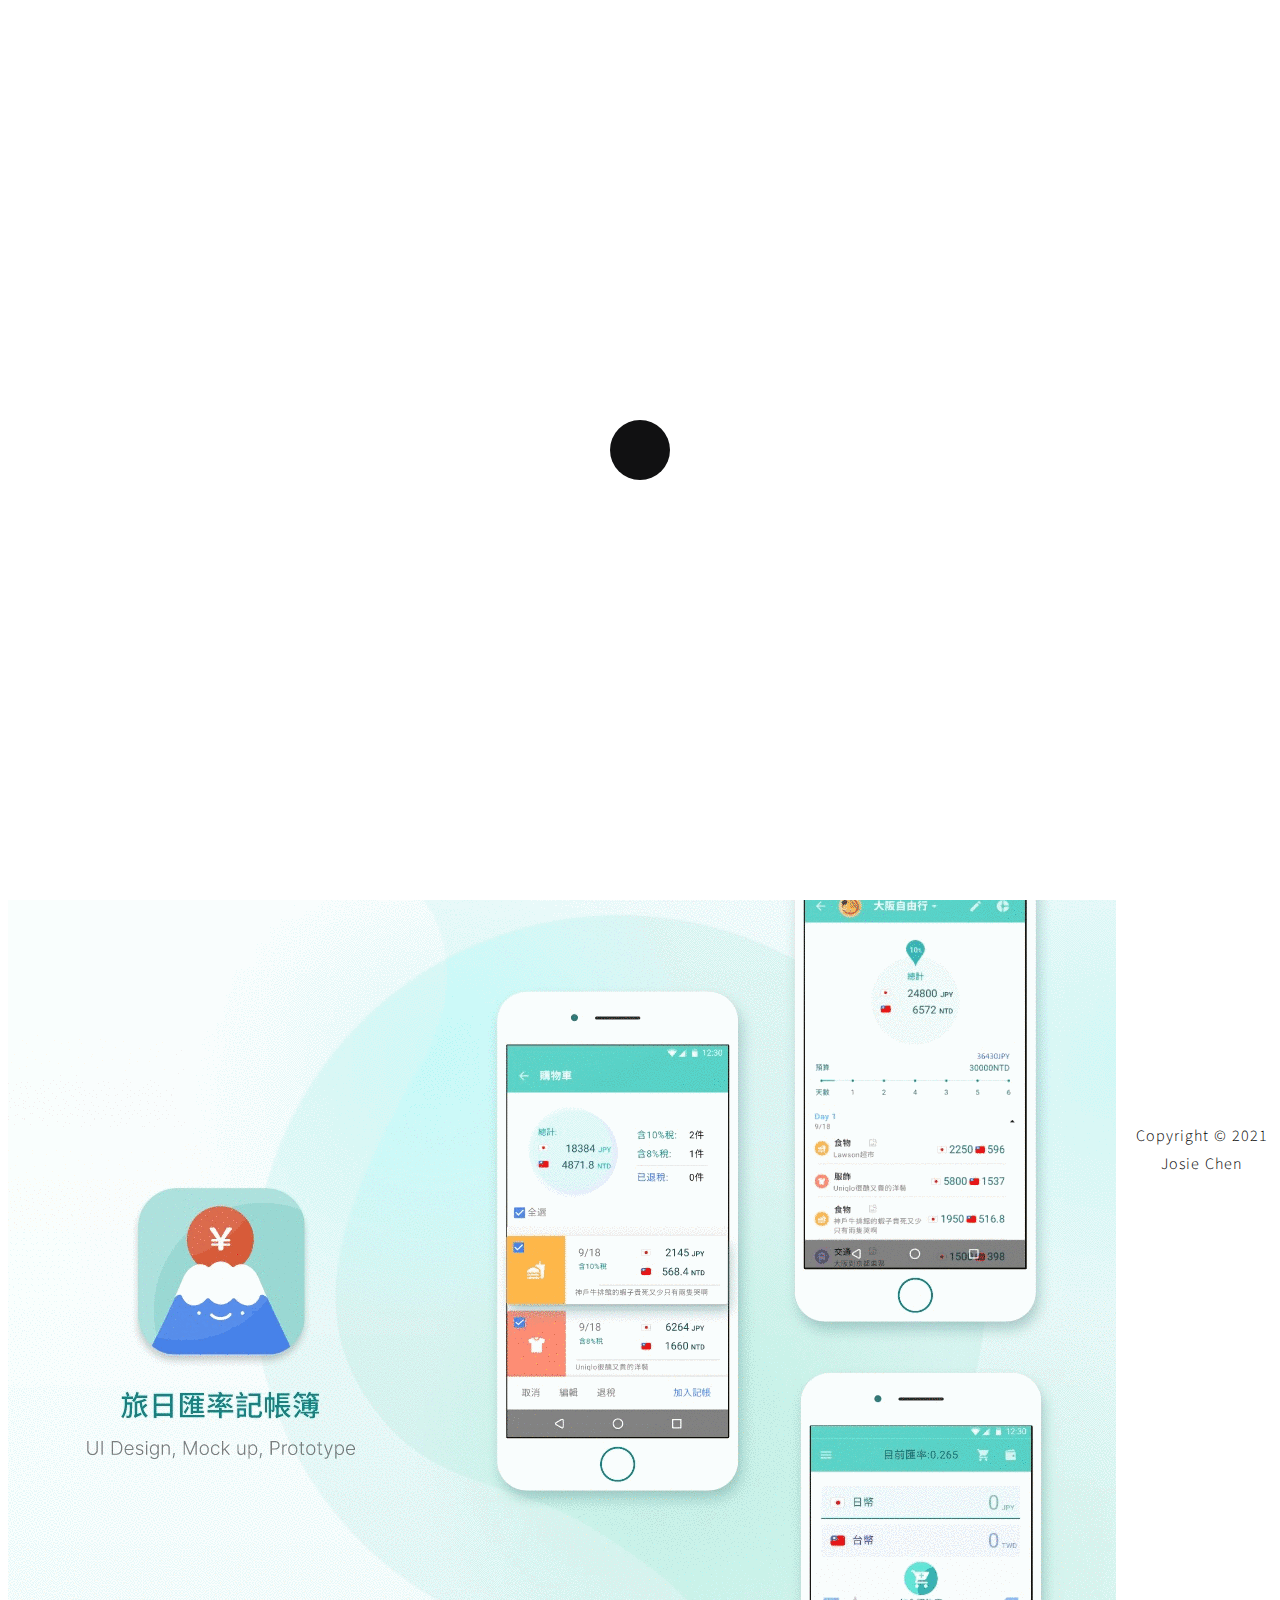
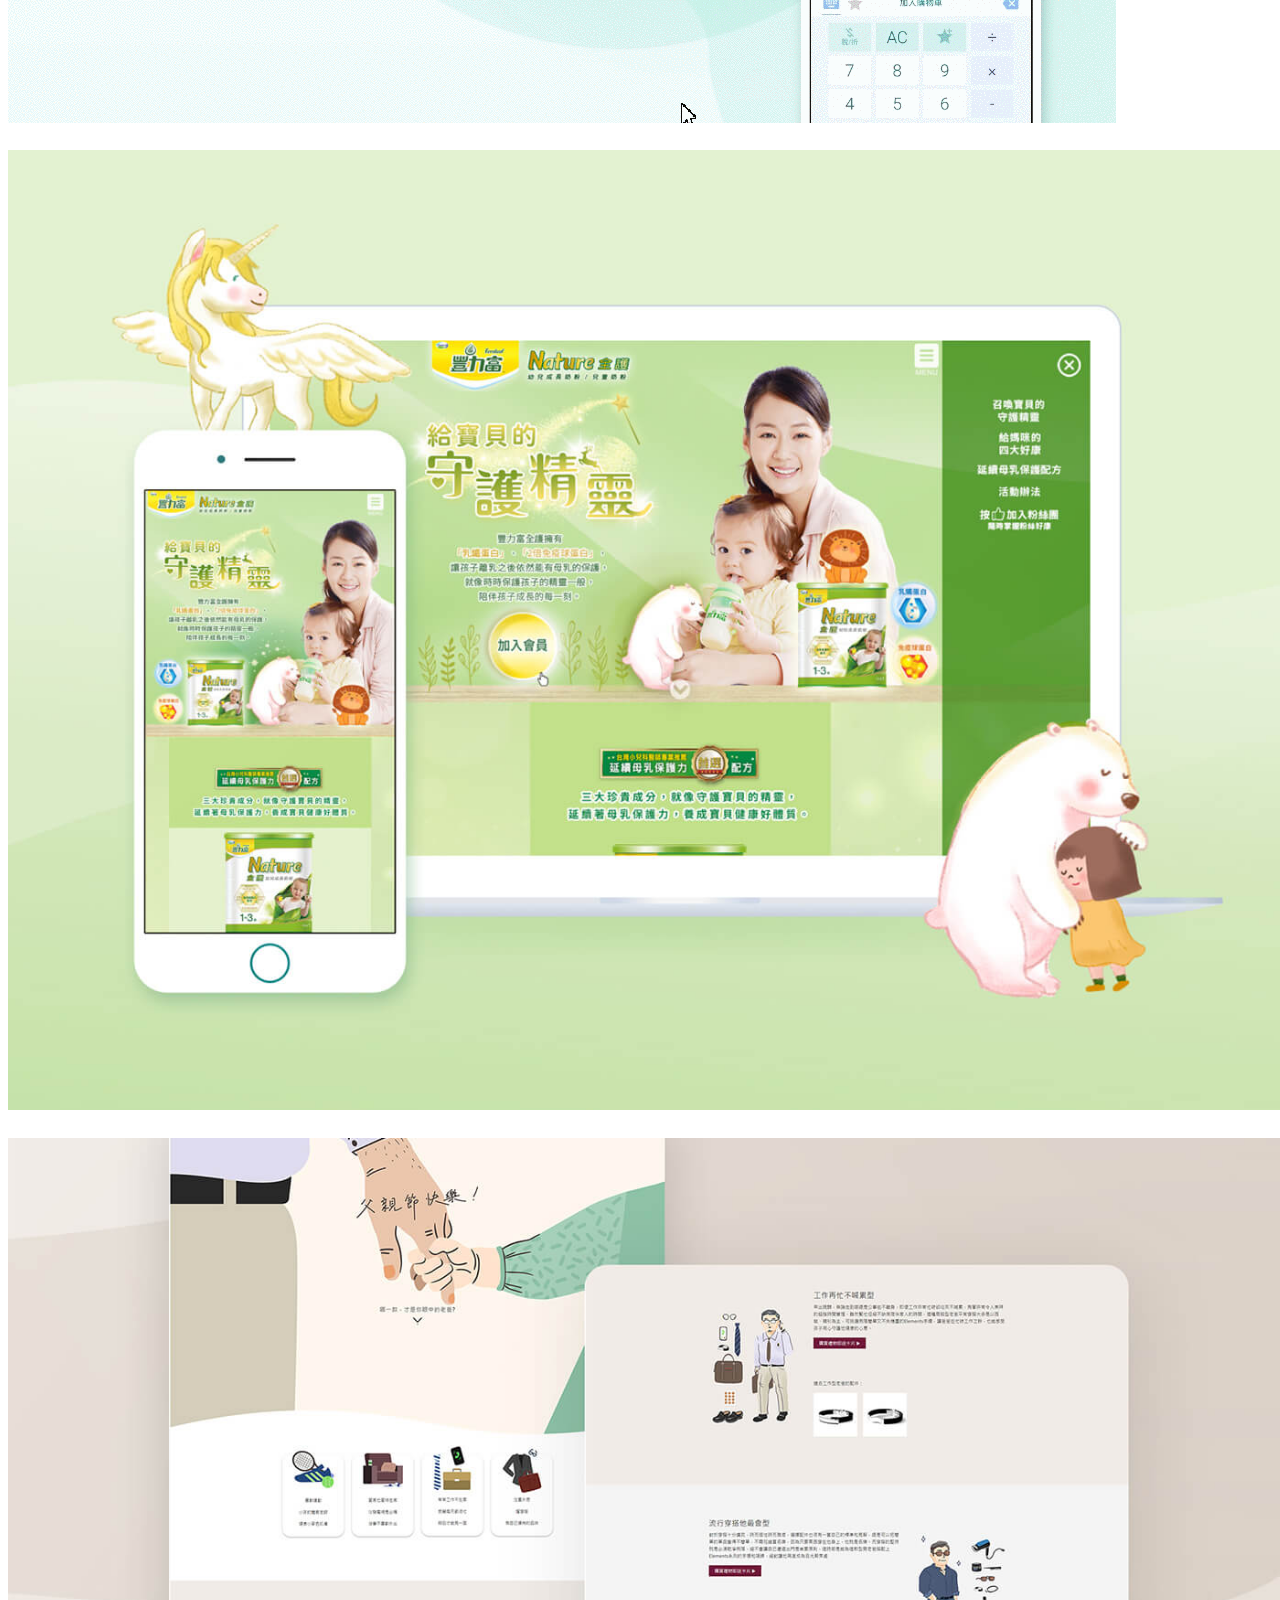
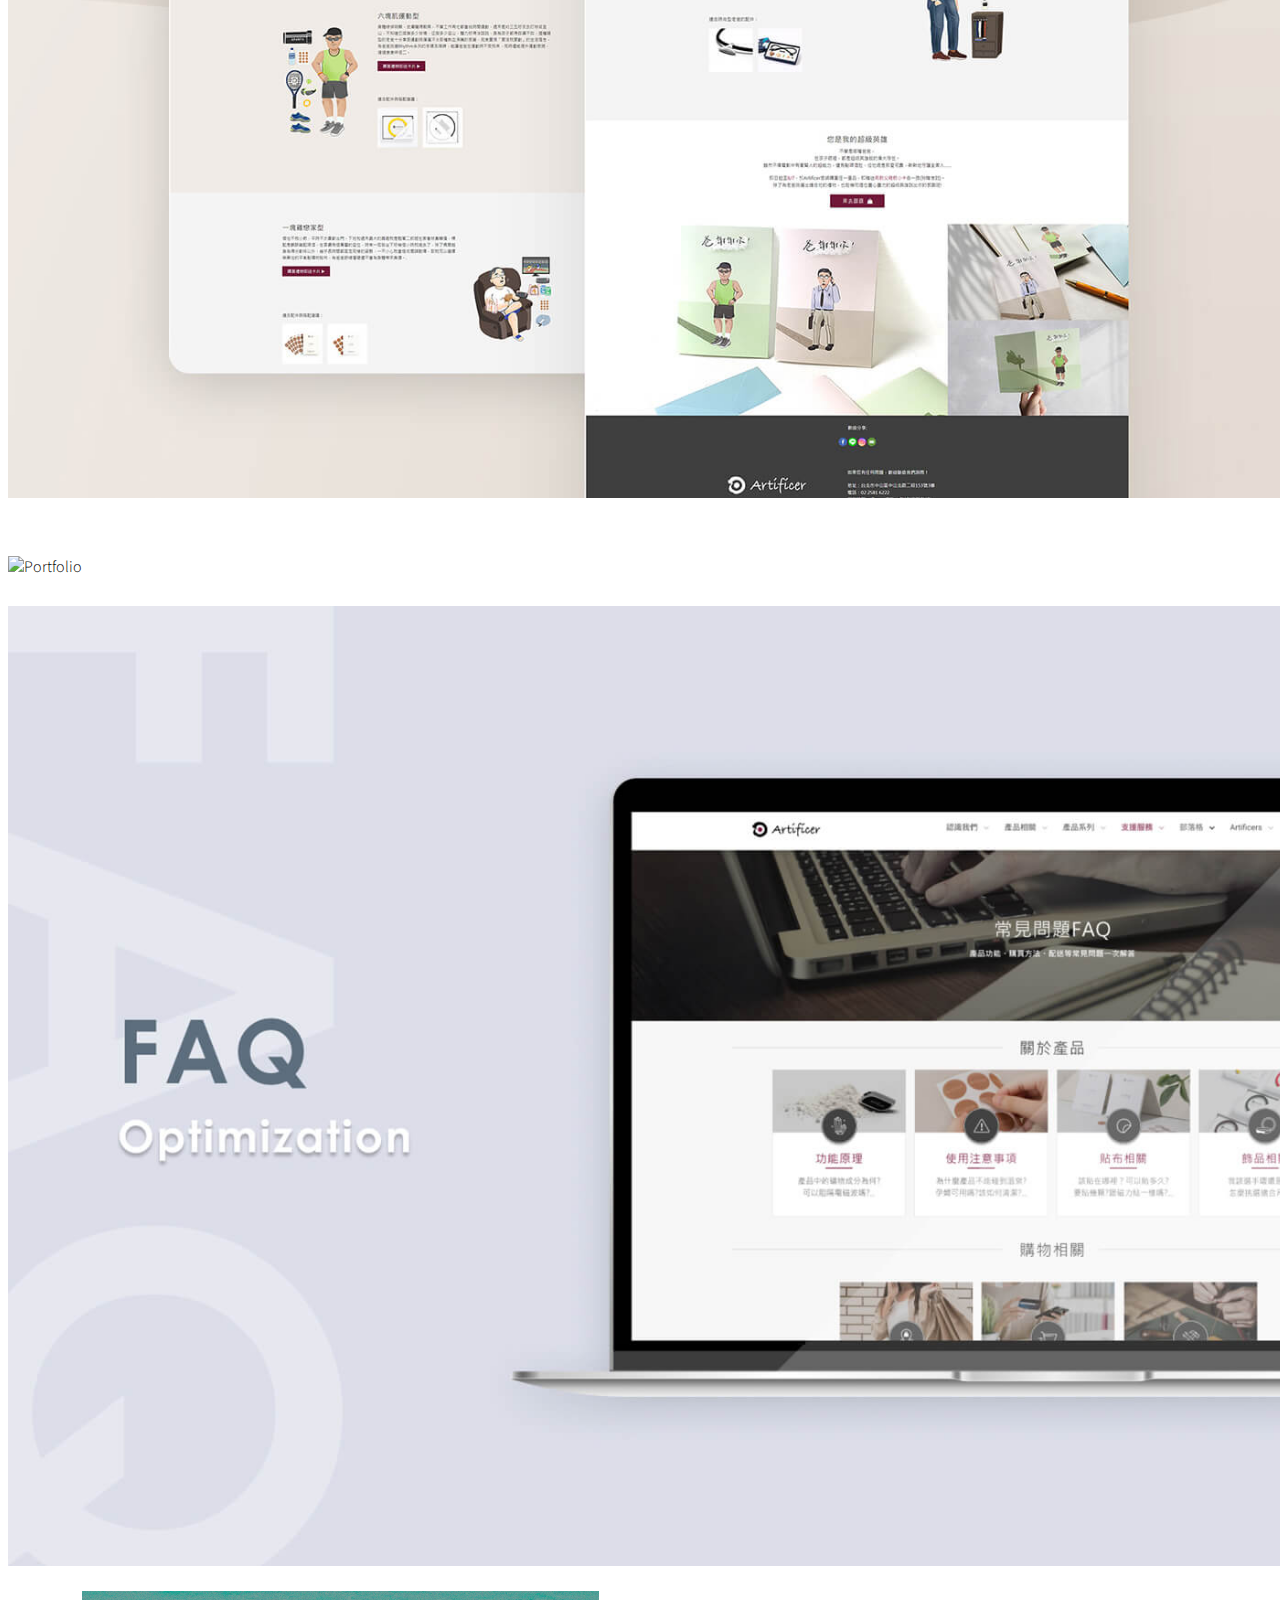
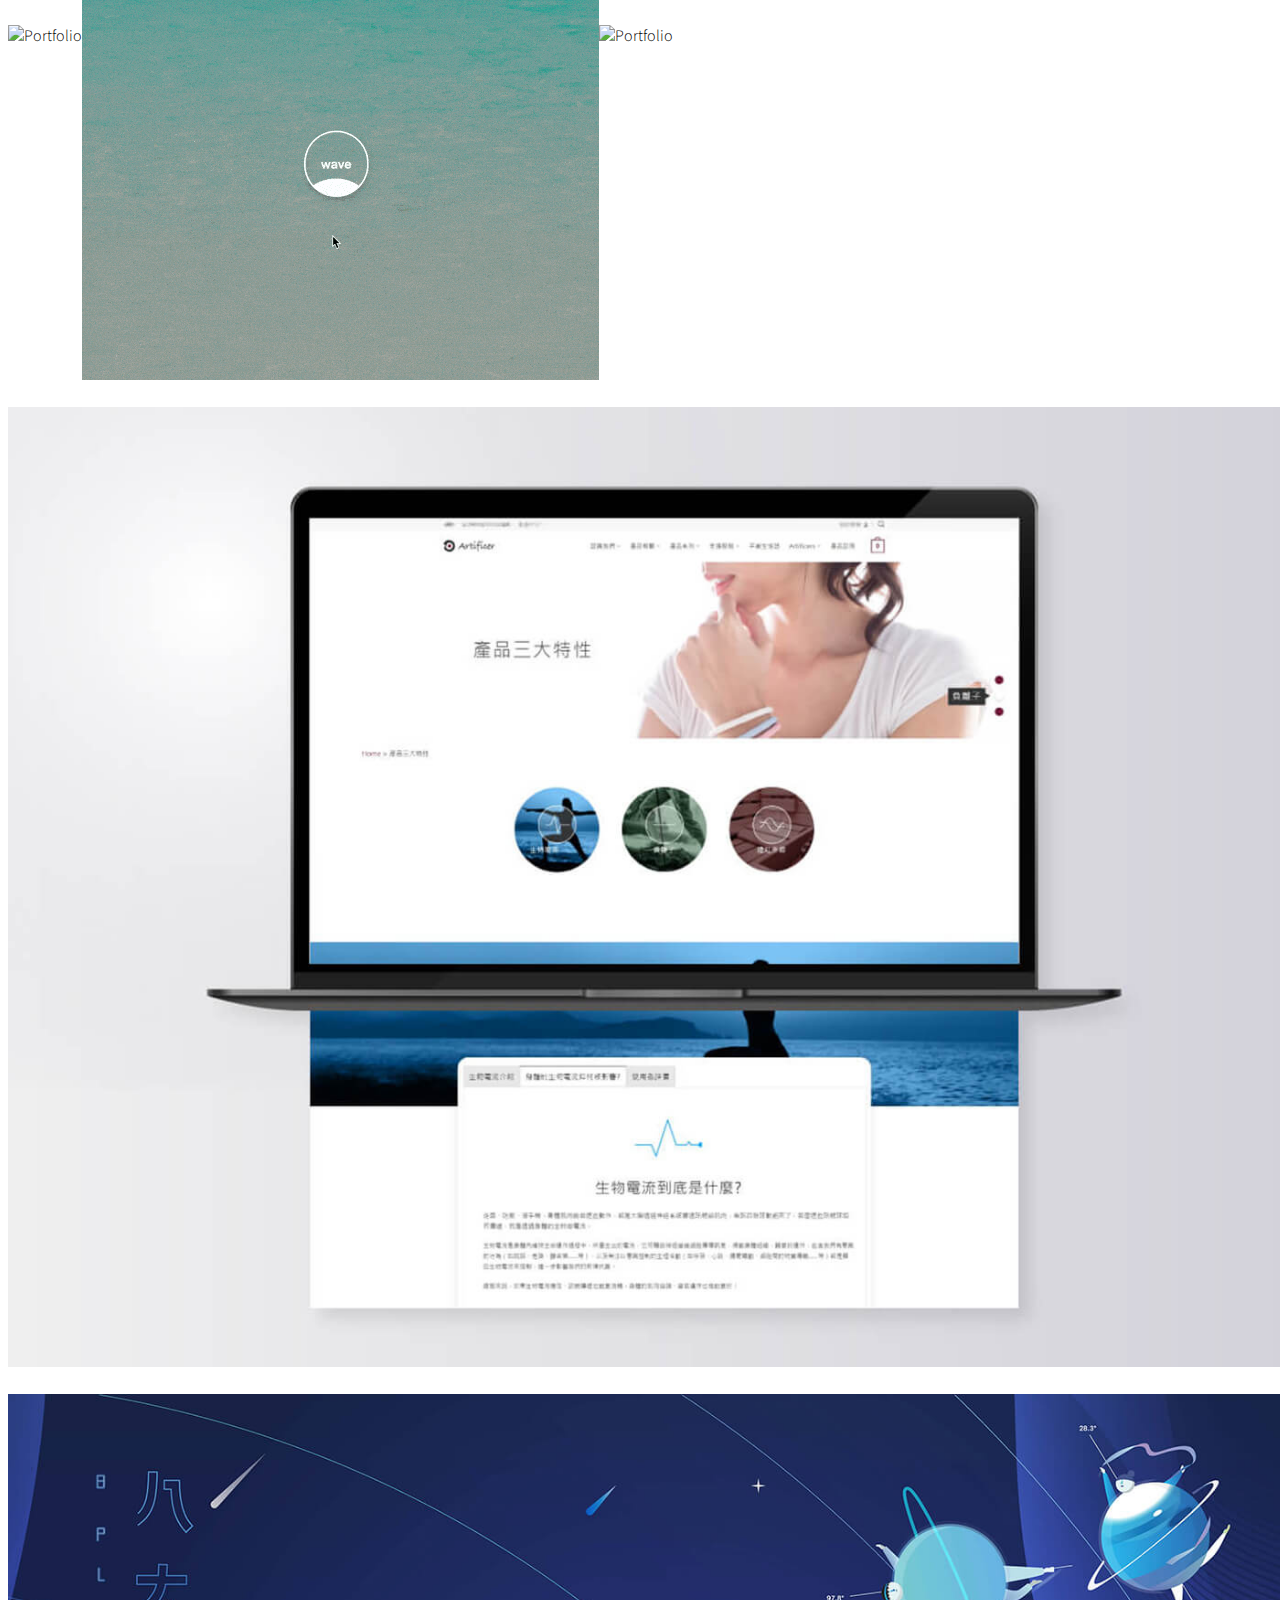
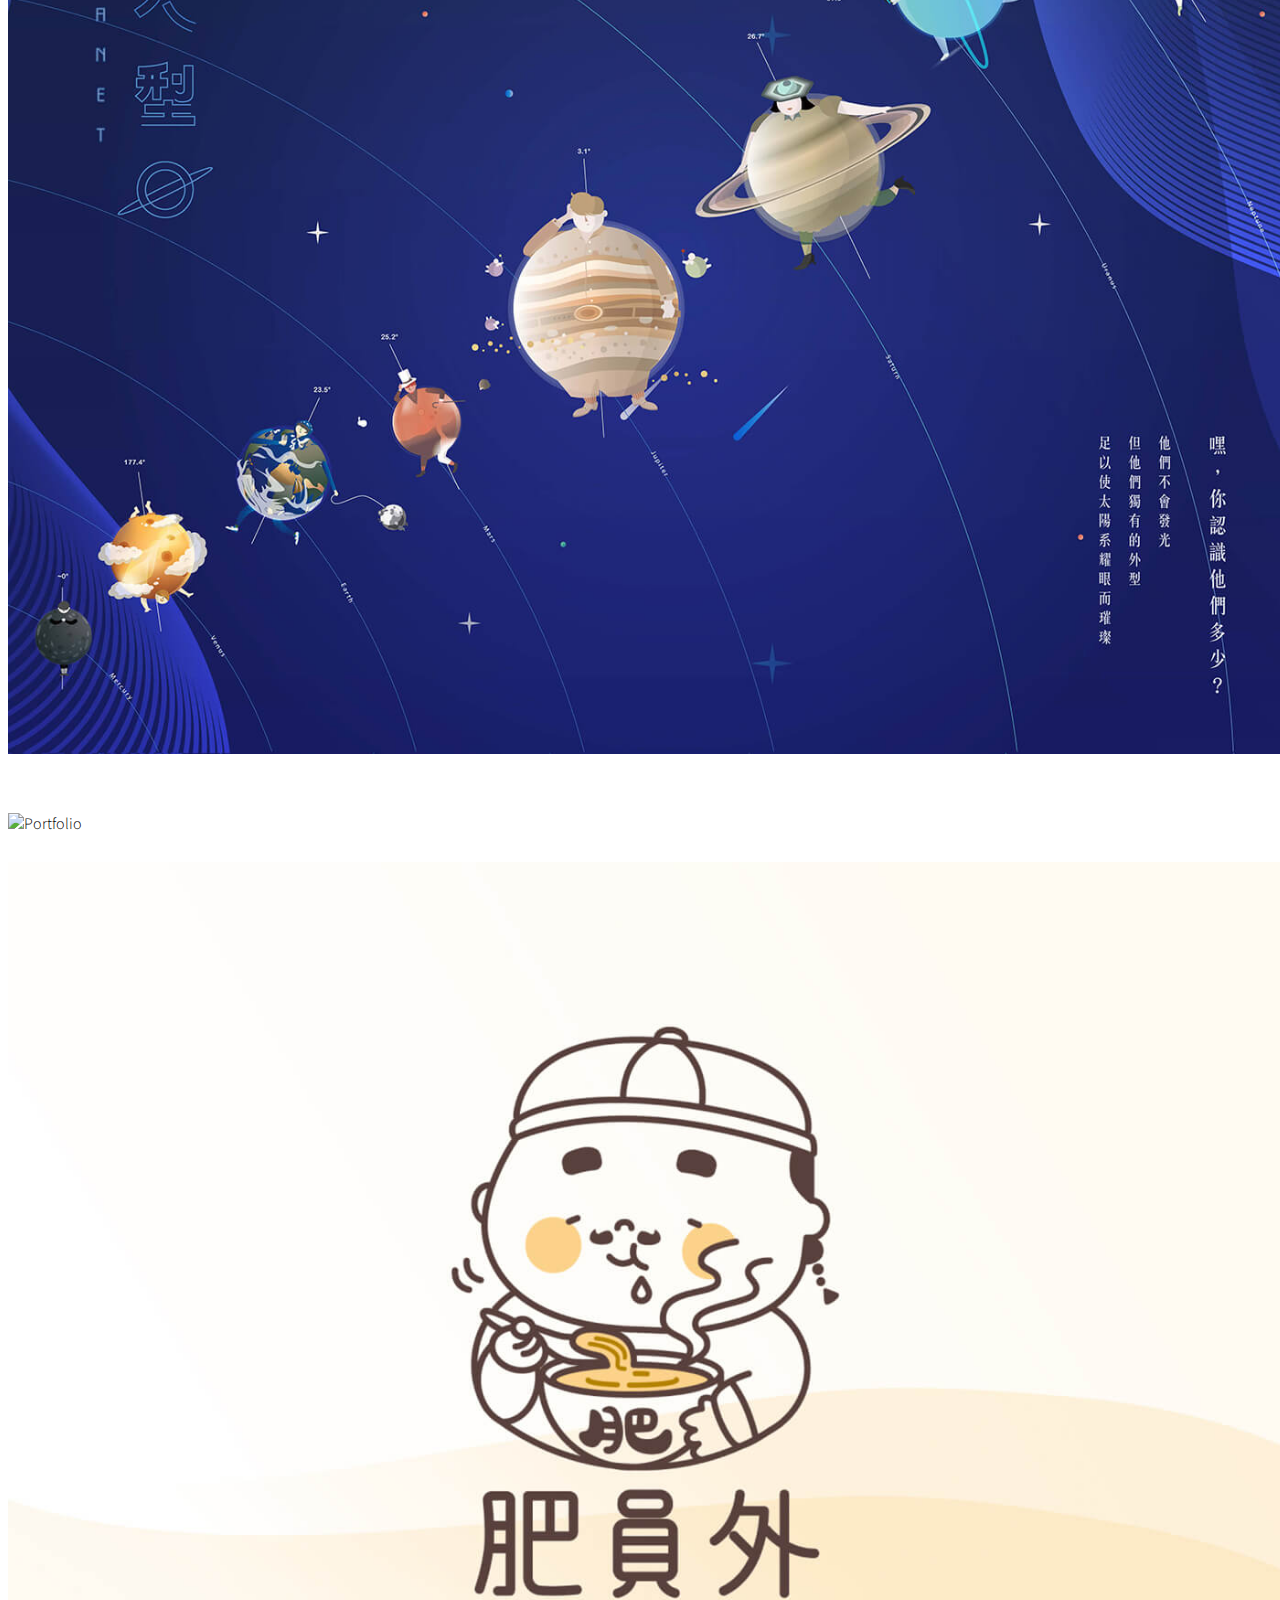
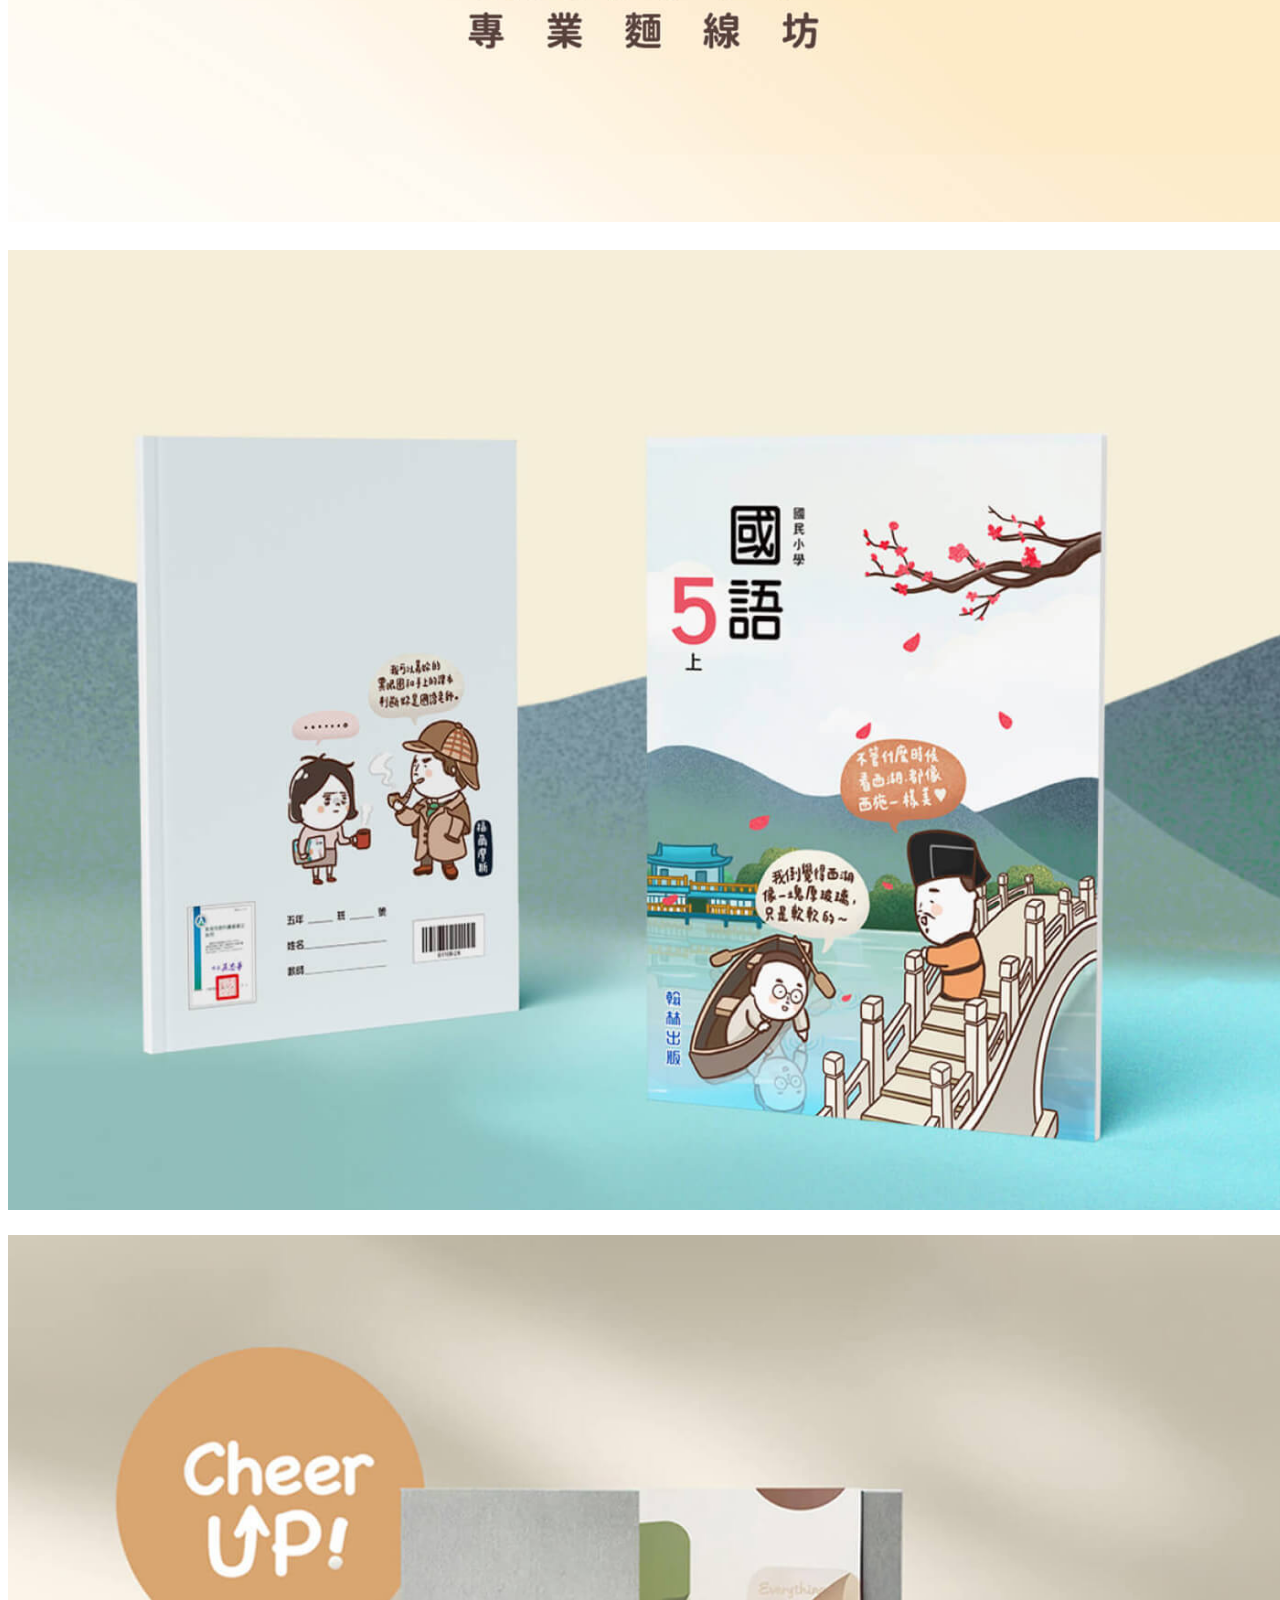
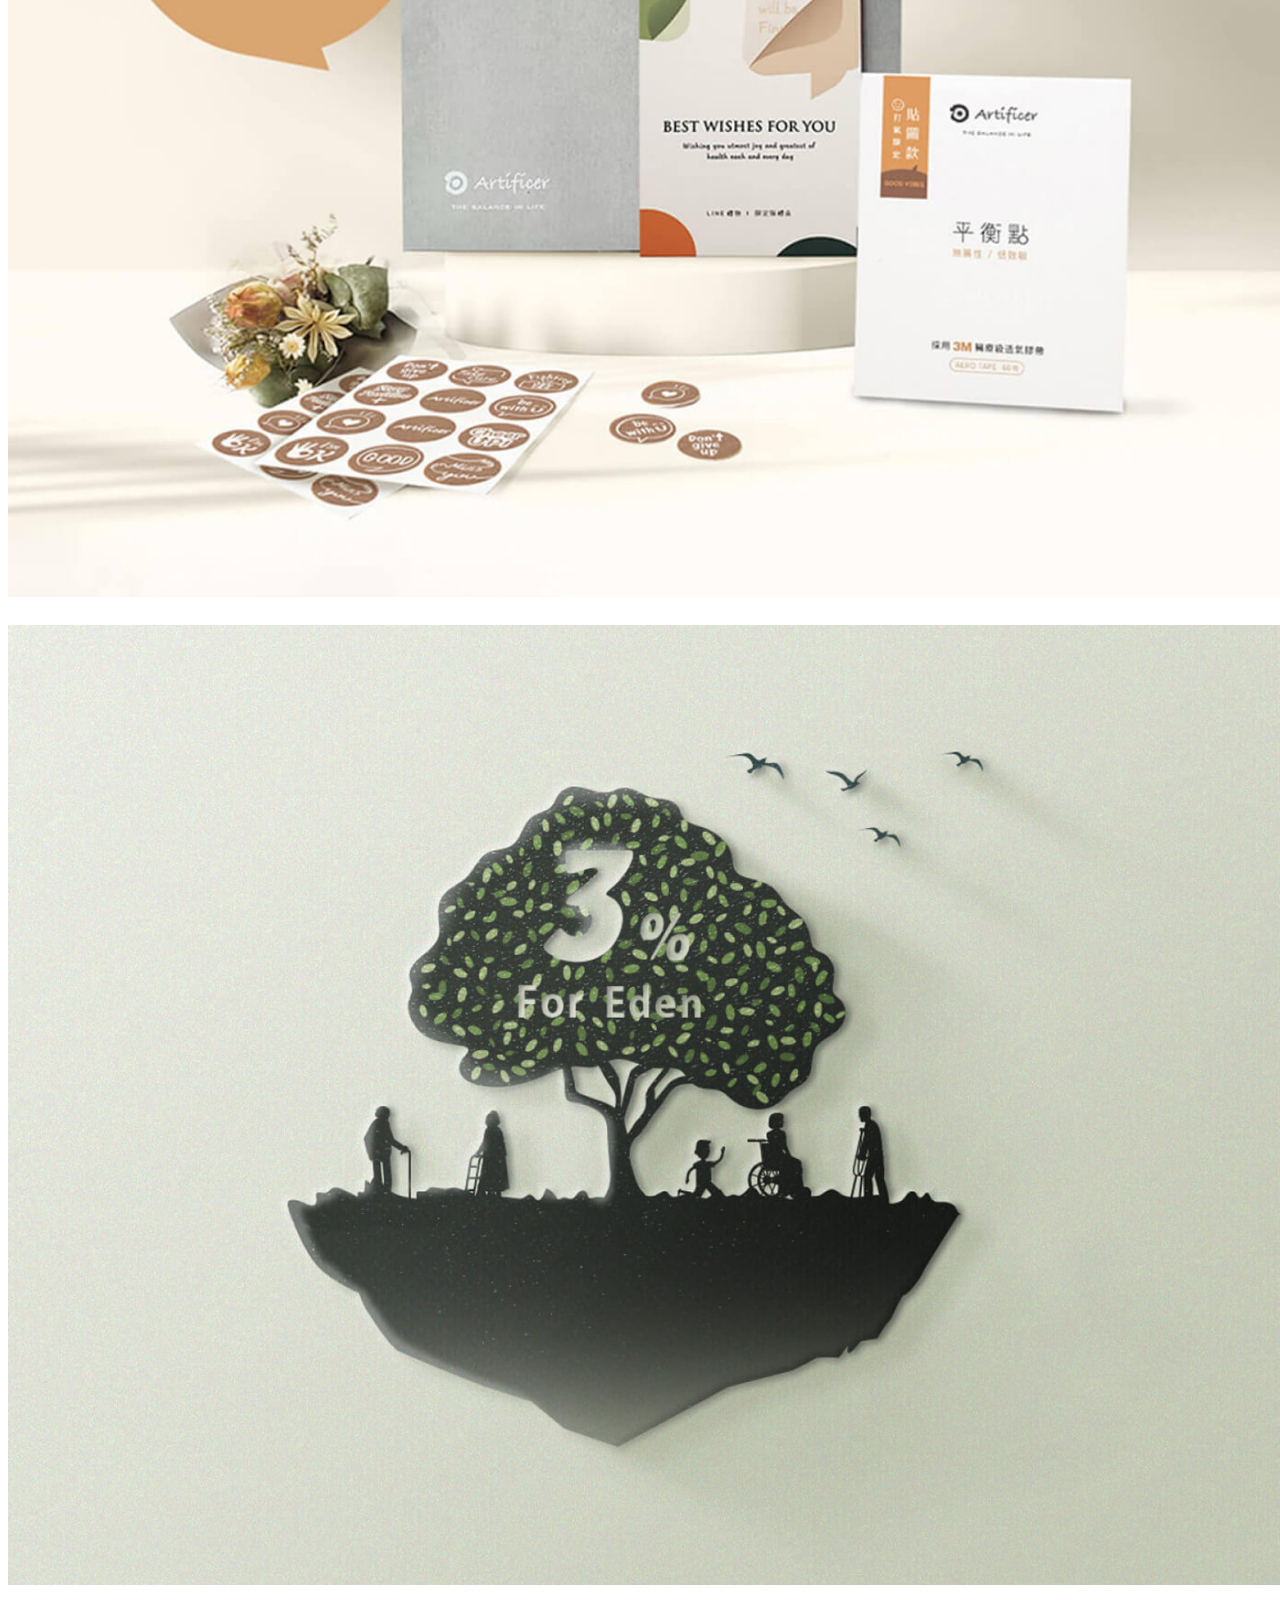
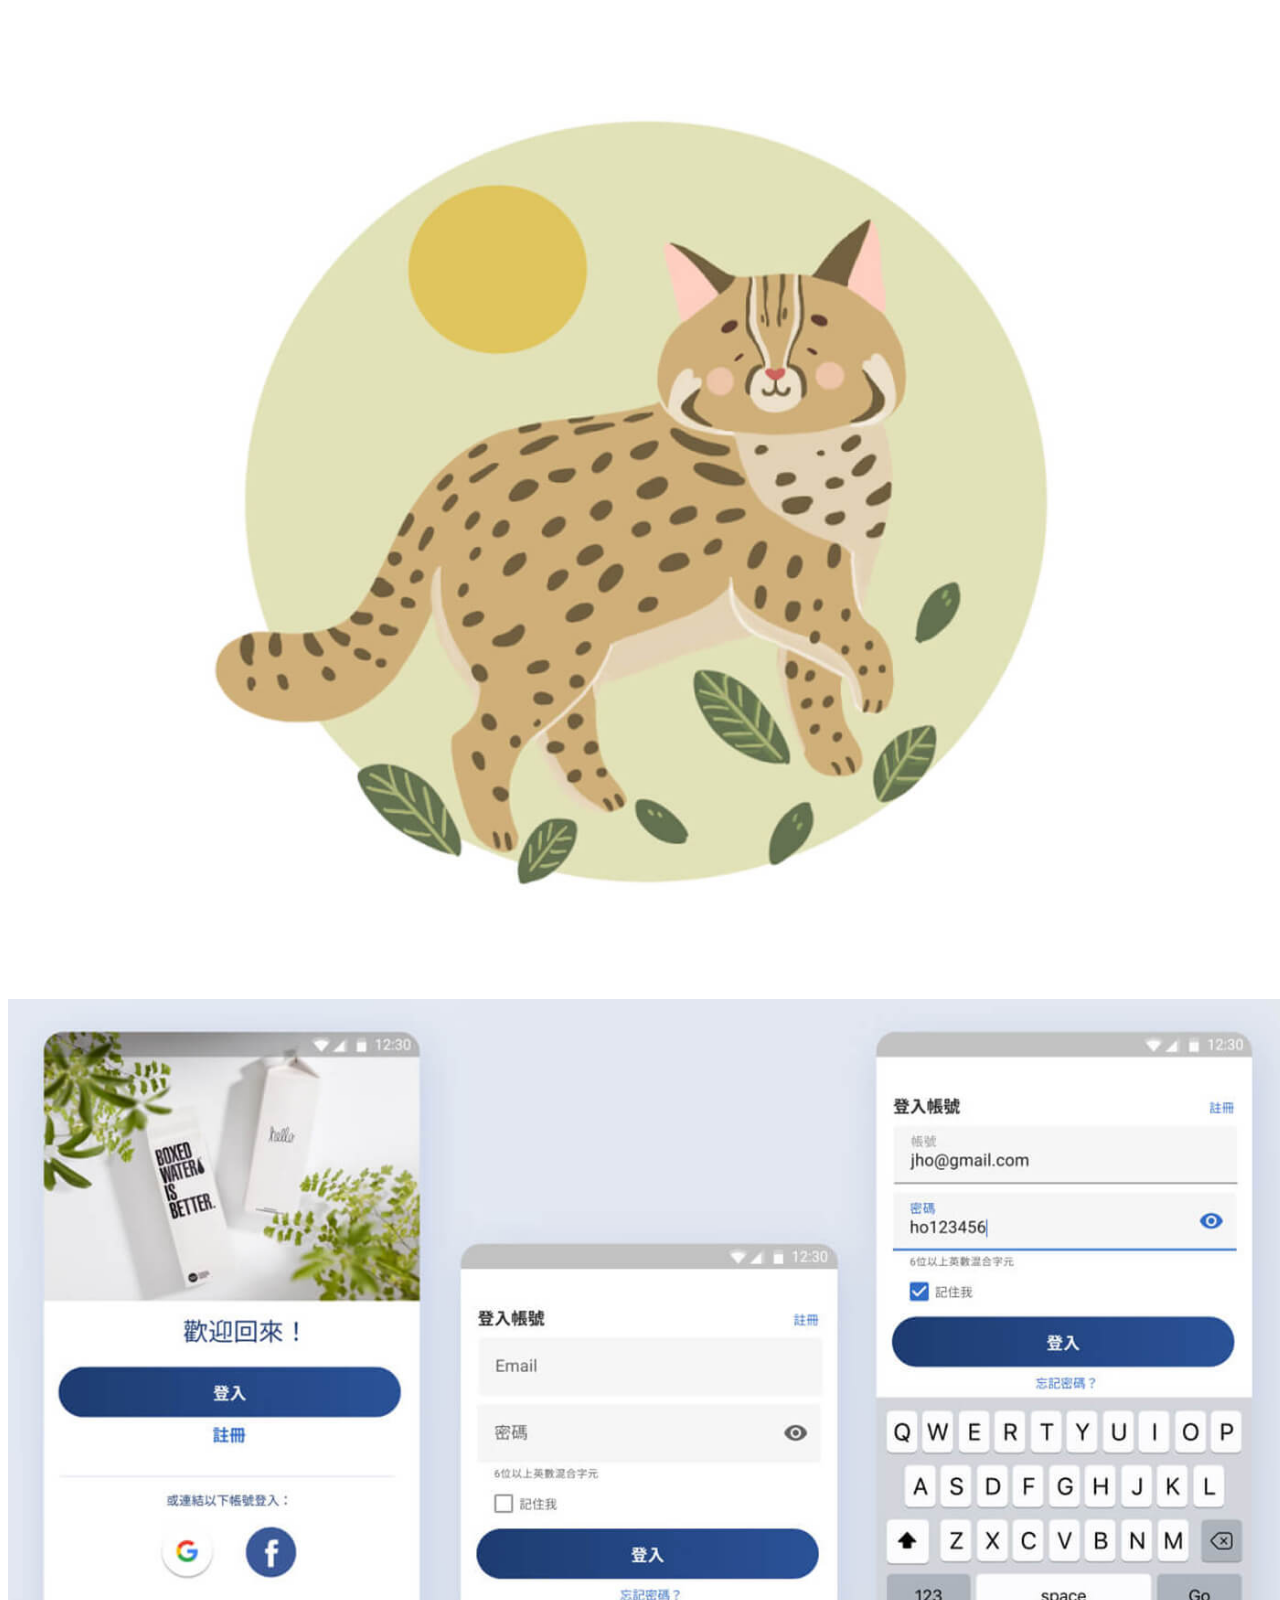
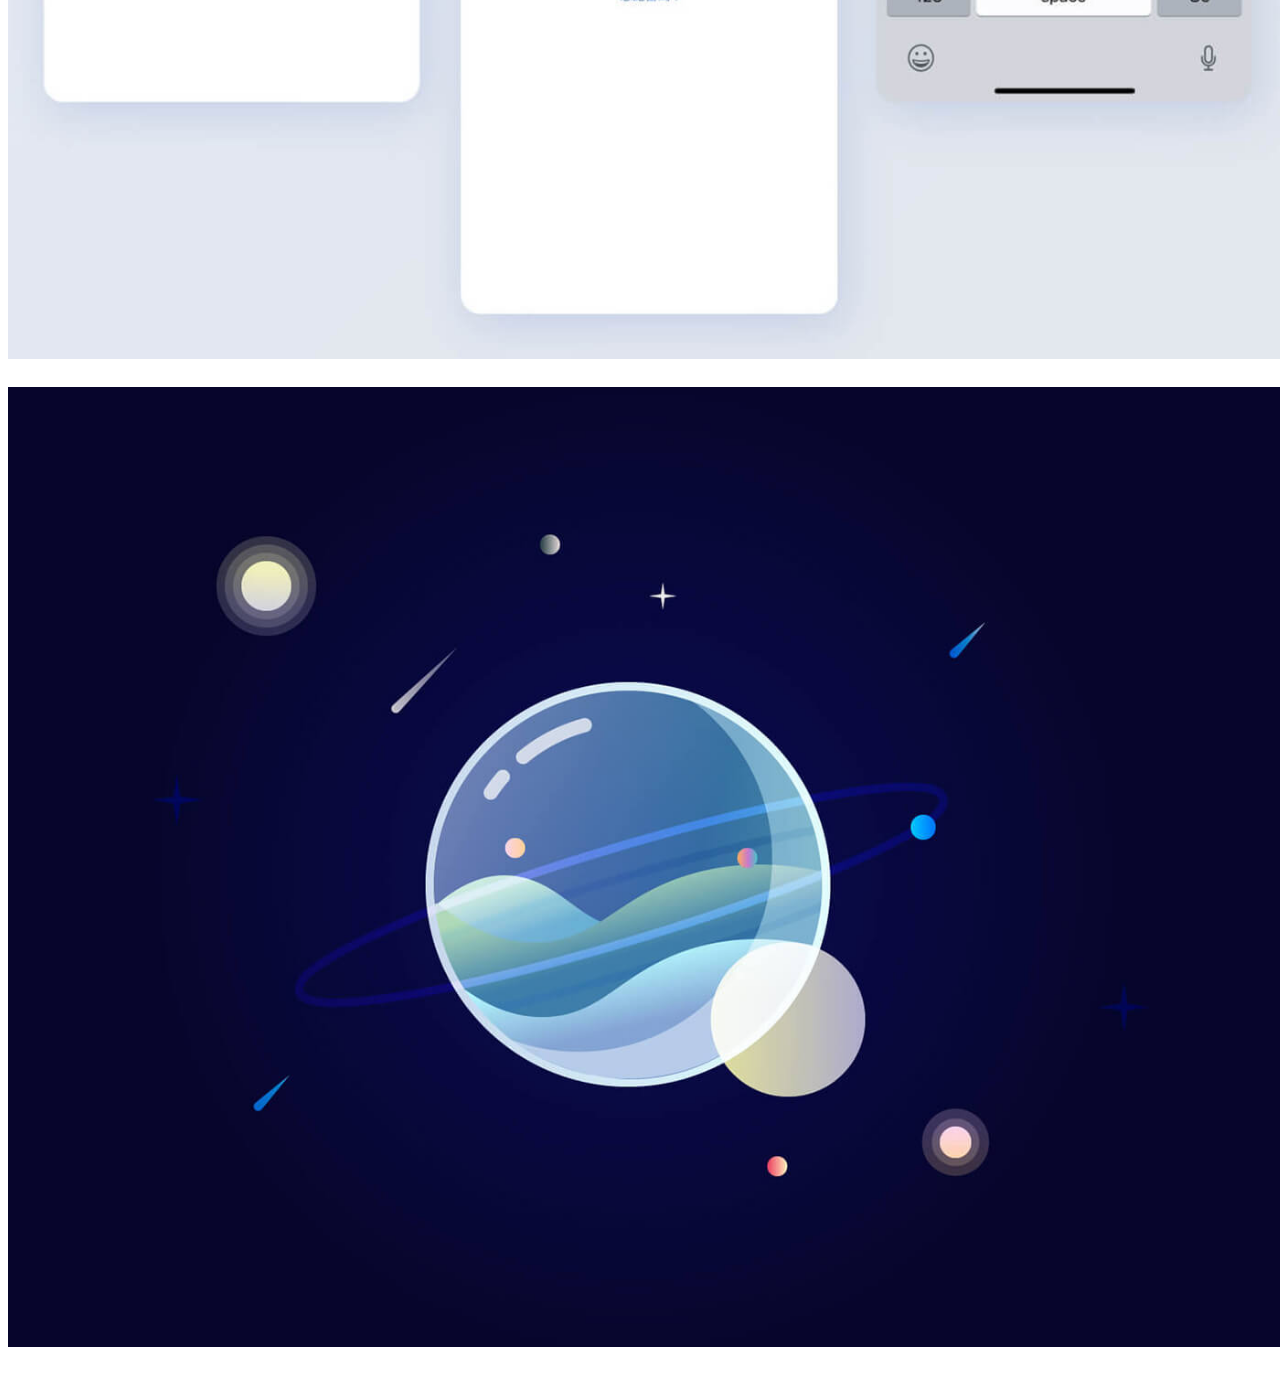
==== commit 1cd59d06: "加了許多新作品集並置換某些預覽圖為gif,刪掉了branding分類" ====
--- a/public/index.html
+++ b/public/index.html
@@ -115,13 +115,13 @@
             <div class="col-md-12 col-sm-12">
 
                <!-- iso section -->
-               <div class="iso-section wow fadeInUp" data-wow-delay="2.6s">
+               <div class="iso-section wow fadeInUp" data-wow-delay="0.1s">
 
                   <ul class="filter-wrapper clearfix">
                      <li><a href="#" data-filter="*" class="selected opc-main-bg">All</a></li>
                      <li><a href="#" class="opc-main-bg" data-filter=".app">APP</a></li>
                      <li><a href="#" class="opc-main-bg" data-filter=".web">Web</a></li>
-                     <li><a href="#" class="opc-main-bg" data-filter=".branding">Branding</a></li>
+                     <!-- <li><a href="#" class="opc-main-bg" data-filter=".branding">Branding</a></li> -->
                      <li><a href="#" class="opc-main-bg" data-filter=".graphic">Graphic</a></li>
                   </ul>
 
@@ -131,7 +131,7 @@
 
                         <div class="iso-box app col-md-4 col-sm-6">
                            <div class="portfolio-thumb">
-                              <img src="images/portfolio-japan-currency-APP.jpg" class="img-responsive" alt="Portfolio">
+                              <img src="images/portfolio-japan-currency-APP.gif" class="img-responsive" alt="Portfolio">
                               <div class="portfolio-overlay">
                                  <div class="portfolio-item">
                                     <a href="https://www.behance.net/gallery/121908883/APPUI-design-part-2"
@@ -161,7 +161,7 @@
                            </div>
                         </div>
 
-                        <div class="iso-box web graphic col-md-4 col-sm-6">
+                        <div class="iso-box web col-md-4 col-sm-6">
                            <div class="portfolio-thumb">
                               <img src="images/portfolio-fathersday-landing-page.jpg" class="img-responsive"
                                  alt="Portfolio">
@@ -221,6 +221,86 @@
                                     <h2>官網 Design GuideLine</h2>
                                     <hr align="center" width="10%">
                                     <span style="color: #ffffff;">Client : Artificer</span>
+                                 </div>
+                              </div>
+                           </div>
+                        </div>
+
+                        <div class="iso-box web col-md-4 col-sm-6">
+                           <div class="portfolio-thumb">
+                              <img src="images/portfolio-wave-btn.gif" class="img-responsive" alt="Portfolio">
+                              <div class="portfolio-overlay">
+                                 <div class="portfolio-item">
+                                    <a href="https://www.behance.net/gallery/122682745/CSS-" target="_blank"
+                                       rel="noreferrer noopener"><i style="font-size: 24px;"
+                                          class="fa fa-laptop"></i></a>
+                                    <h2>CSS練習-網頁動態按鈕</h2>
+                                    <hr align="center" width="10%">
+                                    <span style="color: #ffffff;">Practice works</span>
+                                 </div>
+                              </div>
+                           </div>
+                        </div>
+
+                        <div class="iso-box web col-md-4 col-sm-6">
+                           <div class="portfolio-thumb">
+                              <img src="images/portfolio-art-blog.gif" class="img-responsive" alt="Portfolio">
+                              <div class="portfolio-overlay">
+                                 <div class="portfolio-item">
+                                    <a href="https://www.behance.net/gallery/97944321/Webredesign" target="_blank"
+                                       rel="noreferrer noopener"><i style="font-size: 24px;"
+                                          class="fa fa-laptop"></i></a>
+                                    <h2>平衡生活誌設計與 redesign</h2>
+                                    <hr align="center" width="10%">
+                                    <span style="color: #ffffff;">Client : Artificer</span>
+                                 </div>
+                              </div>
+                           </div>
+                        </div>
+
+                        <div class="iso-box web col-md-4 col-sm-6">
+                           <div class="portfolio-thumb">
+                              <img src="images/portfolio-3benefit.jpg" class="img-responsive" alt="Portfolio">
+                              <div class="portfolio-overlay">
+                                 <div class="portfolio-item">
+                                    <a href="https://www.behance.net/gallery/103457319/Webredesign-" target="_blank"
+                                       rel="noreferrer noopener"><i style="font-size: 24px;" class="fa fa-laptop"
+                                          aria-hidden="true"></i></a>
+                                    <h2>產品特性頁面 redesign</h2>
+                                    <hr align="center" width="10%">
+                                    <span style="color: #ffffff;">Client : Artificer</span>
+                                 </div>
+                              </div>
+                           </div>
+                        </div>
+
+                        <div class="iso-box graphic web col-md-4 col-sm-6">
+                           <div class="portfolio-thumb">
+                              <img src="images/portfolio-8-planet.jpg" class="img-responsive" alt="Portfolio">
+                              <div class="portfolio-overlay">
+                                 <div class="portfolio-item">
+                                    <a href="https://www.behance.net/portfolio/editor?project_id=101846509"
+                                       target="_blank" rel="noreferrer noopener"><i class="fa fa-pencil"></i></a>
+                                    <h2>八大行星資訊網站概念設計</h2>
+                                    <hr align="center" width="10%">
+                                    <span style="color: #ffffff;">Side Project</span>
+                                 </div>
+                              </div>
+                           </div>
+                        </div>
+
+
+                        <div class="iso-box graphic branding col-md-4 col-sm-6">
+                           <div class="portfolio-thumb">
+                              <img src="images/portfolio-sushi-logo.jpg" class="img-responsive" alt="Portfolio">
+                              <div class="portfolio-overlay">
+                                 <div class="portfolio-item">
+                                    <a href="https://www.behance.net/gallery/102933177/Branding-CIS-" target="_blank"
+                                       rel="noreferrer noopener"><i style="font-size: 24px;" class="fa fa-smile-o"
+                                          aria-hidden="true"></i></a>
+                                    <h2>小鮨食事品牌視覺</h2>
+                                    <hr align="center" width="10%">
+                                    <span style="color: #ffffff;">Client : 小鮨食事</span>
                                  </div>
                               </div>
                            </div>
@@ -242,32 +322,92 @@
                            </div>
                         </div>
 
-                        <div class="iso-box graphic branding col-md-4 col-sm-6">
-                           <div class="portfolio-thumb">
-                              <img src="images/portfolio-sushi-logo.jpg" class="img-responsive" alt="Portfolio">
-                              <div class="portfolio-overlay">
-                                 <div class="portfolio-item">
-                                    <a href="https://www.behance.net/gallery/102933177/Branding-CIS-" target="_blank"
-                                       rel="noreferrer noopener"><i style="font-size: 24px;" class="fa fa-smile-o"
-                                          aria-hidden="true"></i></a>
-                                    <h2>小鮨食事品牌視覺</h2>
-                                    <hr align="center" width="10%">
-                                    <span style="color: #ffffff;">Client : 小鮨食事</span>
-                                 </div>
-                              </div>
-                           </div>
-                        </div>
-
-                        <div class="iso-box graphic web col-md-4 col-sm-6">
-                           <div class="portfolio-thumb">
-                              <img src="images/portfolio-8-planet.jpg" class="img-responsive" alt="Portfolio">
-                              <div class="portfolio-overlay">
-                                 <div class="portfolio-item">
-                                    <a href="https://www.behance.net/portfolio/editor?project_id=101846509"
+                        <div class="iso-box graphic col-md-4 col-sm-6">
+                           <div class="portfolio-thumb">
+                              <img src="images/portfolio-books.jpg" class="img-responsive" alt="Portfolio">
+                              <div class="portfolio-overlay">
+                                 <div class="portfolio-item">
+                                    <a href="https://www.behance.net/gallery/122616837/illustration-" target="_blank"
+                                       rel="noreferrer noopener"><i class="fa fa-pencil"></i></a>
+                                    <h2>書籍插畫</h2>
+                                    <hr align="center" width="10%">
+                                    <span style="color: #ffffff;">Client :翰林/國語日報/圓神</span>
+                                 </div>
+                              </div>
+                           </div>
+                        </div>
+
+                        <div class="iso-box graphic col-md-4 col-sm-6">
+                           <div class="portfolio-thumb">
+                              <img src="images/portfolio-ad-product.jpg" class="img-responsive" alt="Portfolio">
+                              <div class="portfolio-overlay">
+                                 <div class="portfolio-item">
+                                    <a href="https://www.behance.net/gallery/122478305/Artiifcer-" target="_blank"
+                                       rel="noreferrer noopener"><i class="fa fa-pencil"></i></a>
+                                    <h2>Artificer-新品行銷主視覺</h2>
+                                    <hr align="center" width="10%">
+                                    <span style="color: #ffffff;">Client : Artificer</span>
+                                 </div>
+                              </div>
+                           </div>
+                        </div>
+
+                        <div class="iso-box graphic col-md-4 col-sm-6">
+                           <div class="portfolio-thumb">
+                              <img src="images/portfolio-ad-fb.jpg" class="img-responsive" alt="Portfolio">
+                              <div class="portfolio-overlay">
+                                 <div class="portfolio-item">
+                                    <a href="https://www.behance.net/gallery/122622977/Graphic-Artificer-FB-"
                                        target="_blank" rel="noreferrer noopener"><i class="fa fa-pencil"></i></a>
-                                    <h2>八大行星資訊網站概念設計</h2>
-                                    <hr align="center" width="10%">
-                                    <span style="color: #ffffff;">Side Project</span>
+                                    <h2>Artificer-FB品牌廣告</h2>
+                                    <hr align="center" width="10%">
+                                    <span style="color: #ffffff;">Client : Artificer</span>
+                                 </div>
+                              </div>
+                           </div>
+                        </div>
+
+                        <div class="iso-box graphic col-md-4 col-sm-6">
+                           <div class="portfolio-thumb">
+                              <img src="images/portfolio-draw.jpg" class="img-responsive" alt="Portfolio">
+                              <div class="portfolio-overlay">
+                                 <div class="portfolio-item">
+                                    <a href="https://www.behance.net/gallery/122616297/illustration" target="_blank"
+                                       rel="noreferrer noopener"><i class="fa fa-pencil"></i></a>
+                                    <h2>接案插畫/日常插畫</h2>
+                                    <hr align="center" width="10%">
+                                    <span style="color: #ffffff;">Client : 翰林/Artificer/美加堅果</span>
+                                 </div>
+                              </div>
+                           </div>
+                        </div>
+
+                        <div class="iso-box app web col-md-4 col-sm-6">
+                           <div class="portfolio-thumb">
+                              <img src="images/portfolio-ui-practice.jpg" class="img-responsive" alt="Portfolio">
+                              <div class="portfolio-overlay">
+                                 <div class="portfolio-item">
+                                    <a href="https://www.behance.net/gallery/108577839/APPWEBUI-" target="_blank"
+                                       rel="noreferrer noopener"><i style="font-size: 24px;"
+                                          class="fa fa-laptop"></i></a>
+                                    <h2>UI 練習作品集錦 </h2>
+                                    <hr align="center" width="10%">
+                                    <span style="color: #ffffff;">Practice works</span>
+                                 </div>
+                              </div>
+                           </div>
+                        </div>
+
+                        <div class="iso-box graphic col-md-4 col-sm-6">
+                           <div class="portfolio-thumb">
+                              <img src="images/portfolio-graphic-practice.jpg" class="img-responsive" alt="Portfolio">
+                              <div class="portfolio-overlay">
+                                 <div class="portfolio-item">
+                                    <a href="https://www.behance.net/gallery/102714029/Graphic" target="_blank"
+                                       rel="noreferrer noopener"><i class="fa fa-pencil"></i></a>
+                                    <h2>平面設計/攝影精修練習</h2>
+                                    <hr align="center" width="10%">
+                                    <span style="color: #ffffff;">Practice works</span>
                                  </div>
                               </div>
                            </div>
--- a/public/css/style.css
+++ b/public/css/style.css
@@ -800,6 +800,18 @@
 .skill-cards:nth-child(even){
     background-color: #FFF3F3;
 }
+.about__CV {
+    width: 98%;
+    margin: 0 auto;
+    display: flex;
+    flex-direction: row;
+    justify-content: space-evenly;
+    flex-wrap:wrap;
+}
+.cv-cards {
+  
+
+}
 
 @media (max-width:992px) {
     .about__skills{
@@ -922,8 +934,18 @@
 
 .contact-btn {
     font-size: 2rem;
+    padding-right: 1em;
+    font-weight: bold;
     text-decoration: underline;
     color: #EB9E7D;
+}
+
+.contact-btn:hover {
+    font-size: 2rem;
+    font-weight: bold;
+    padding-right: 0.5em;
+    text-decoration: underline;
+    color: #ffc997;
 }
 
 .contact-icon {
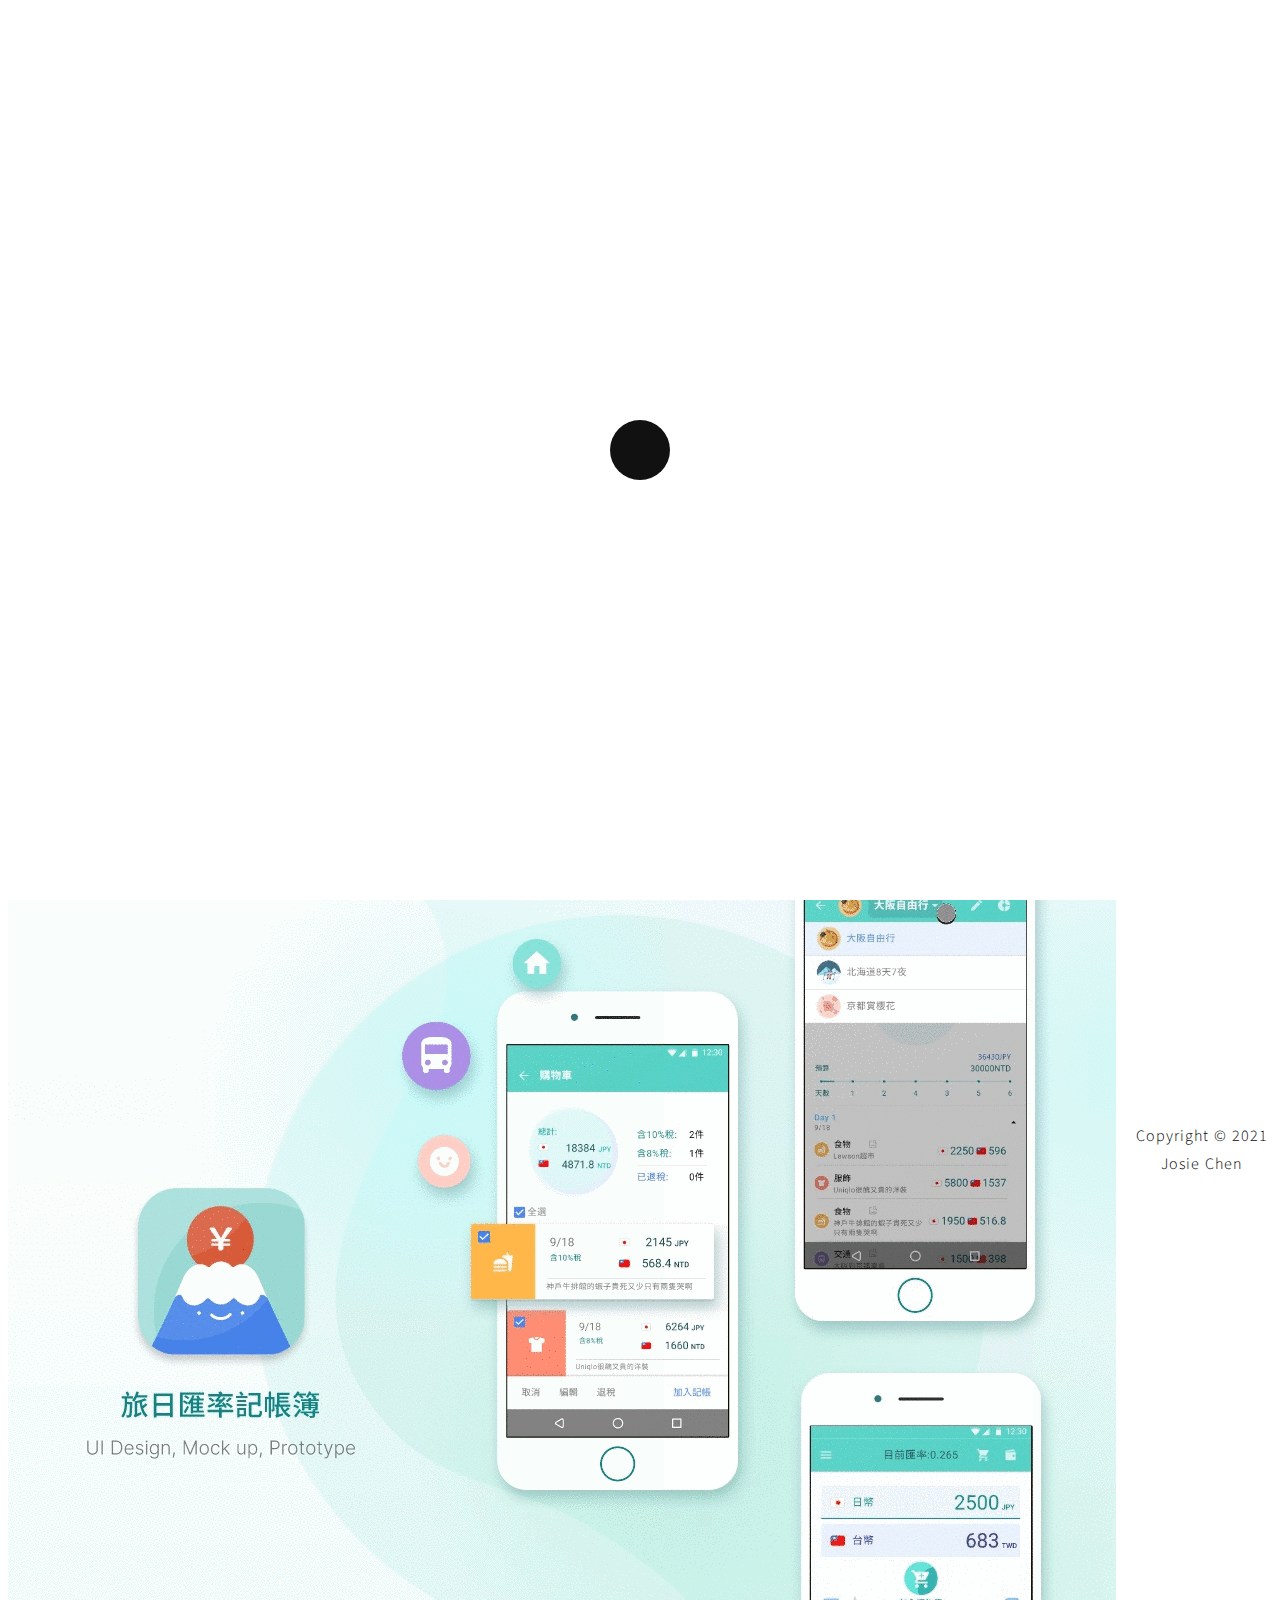
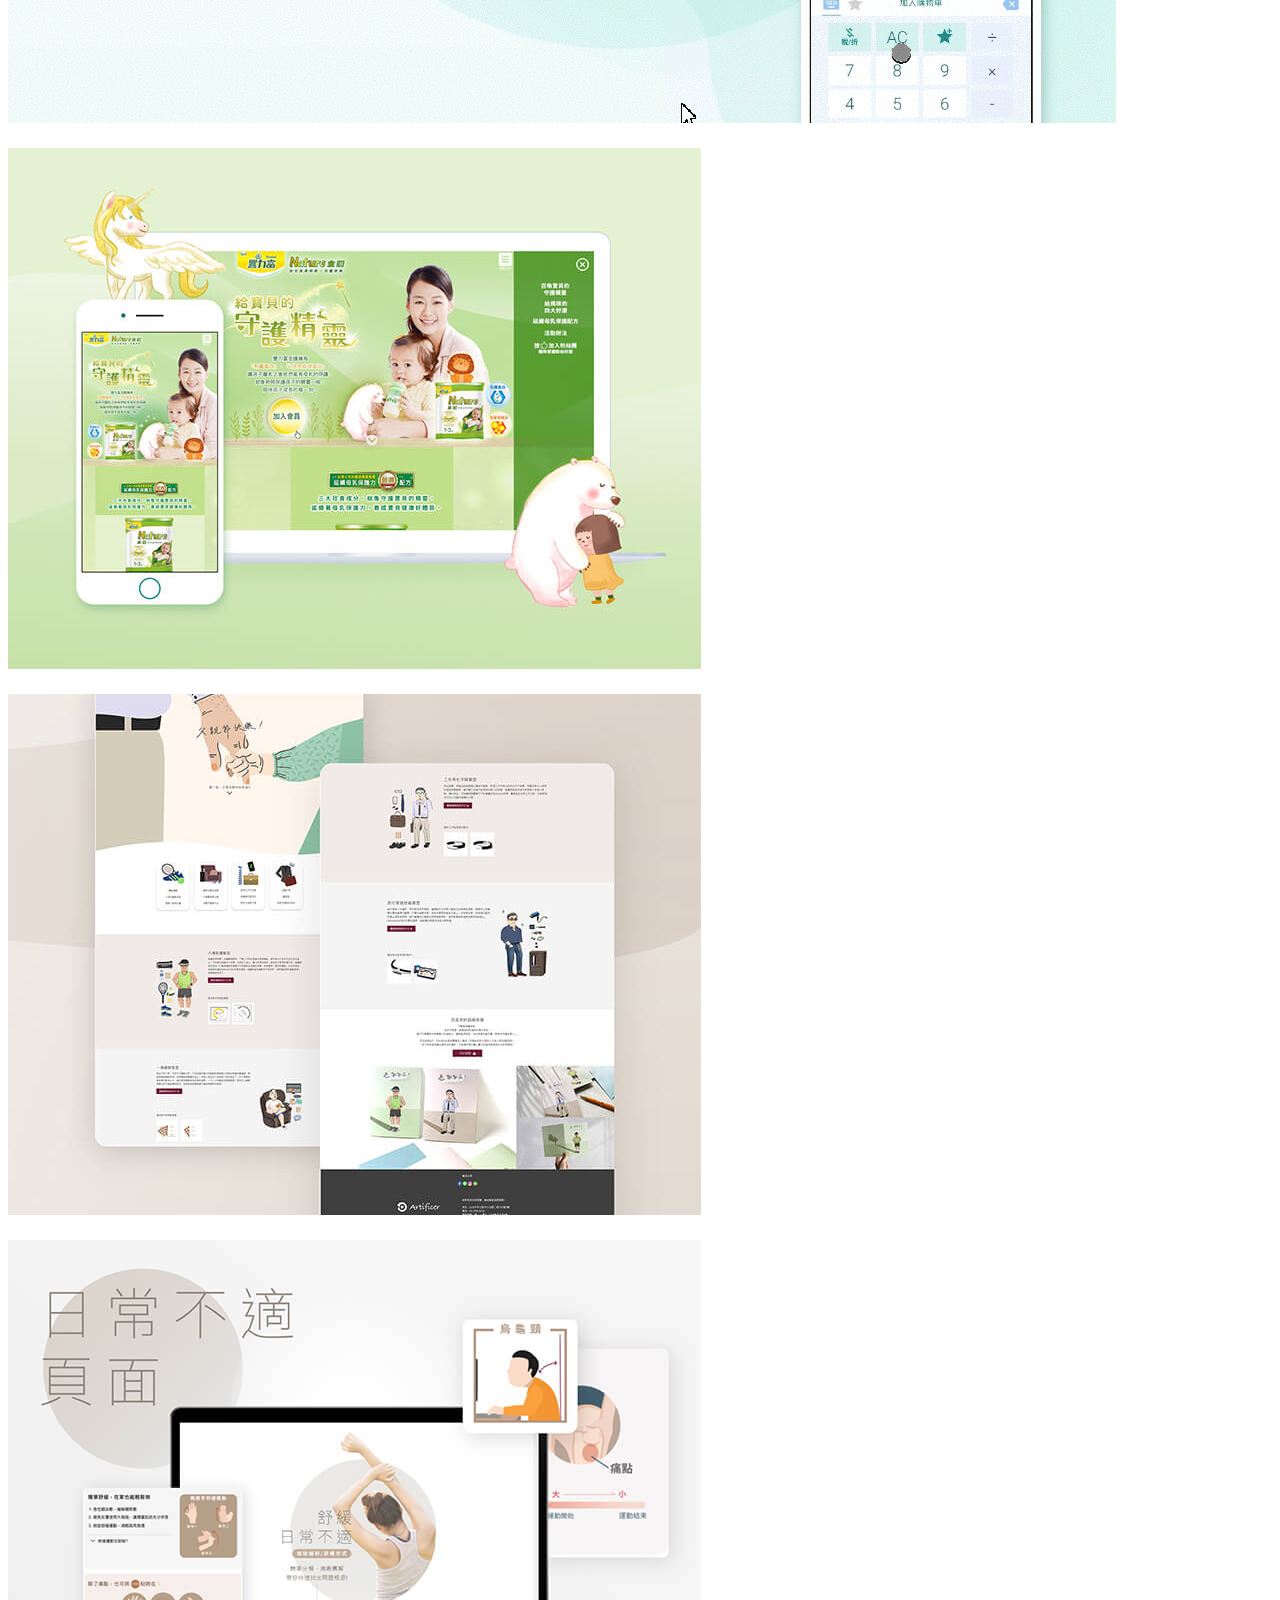
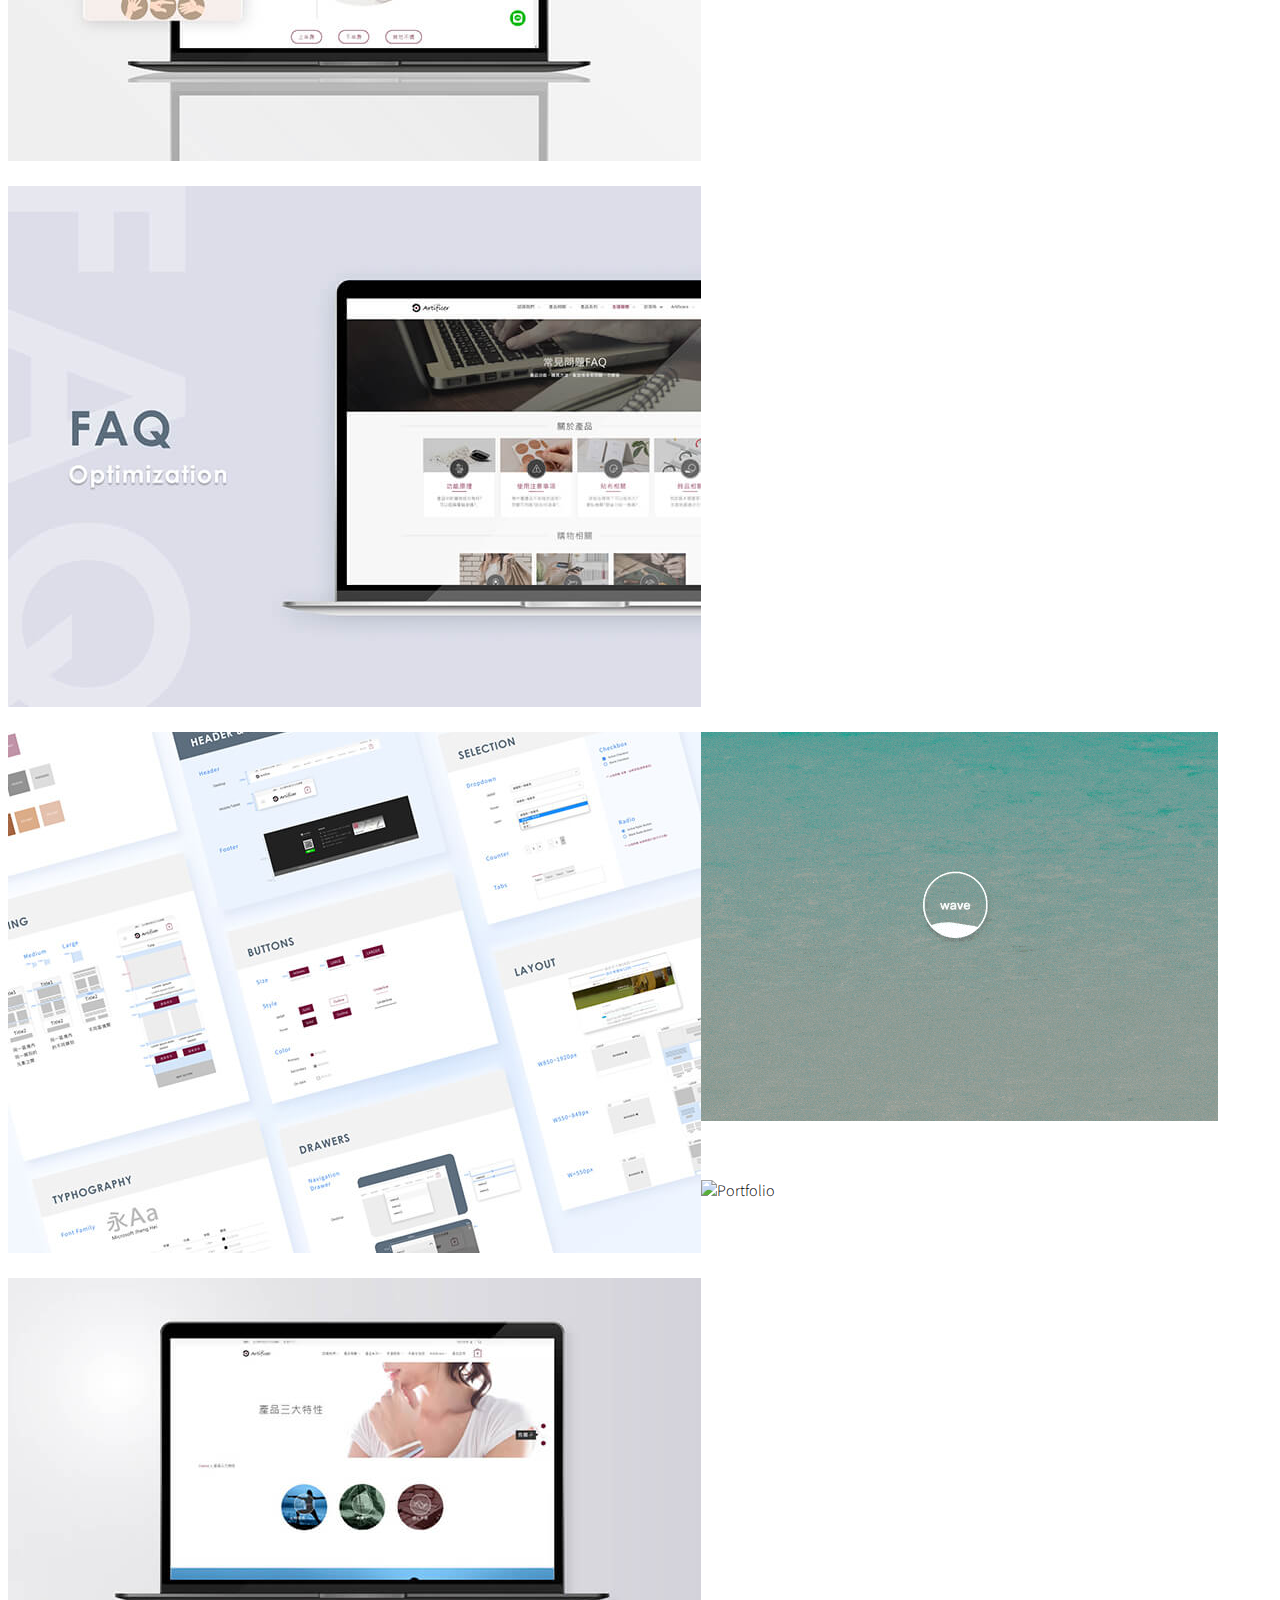
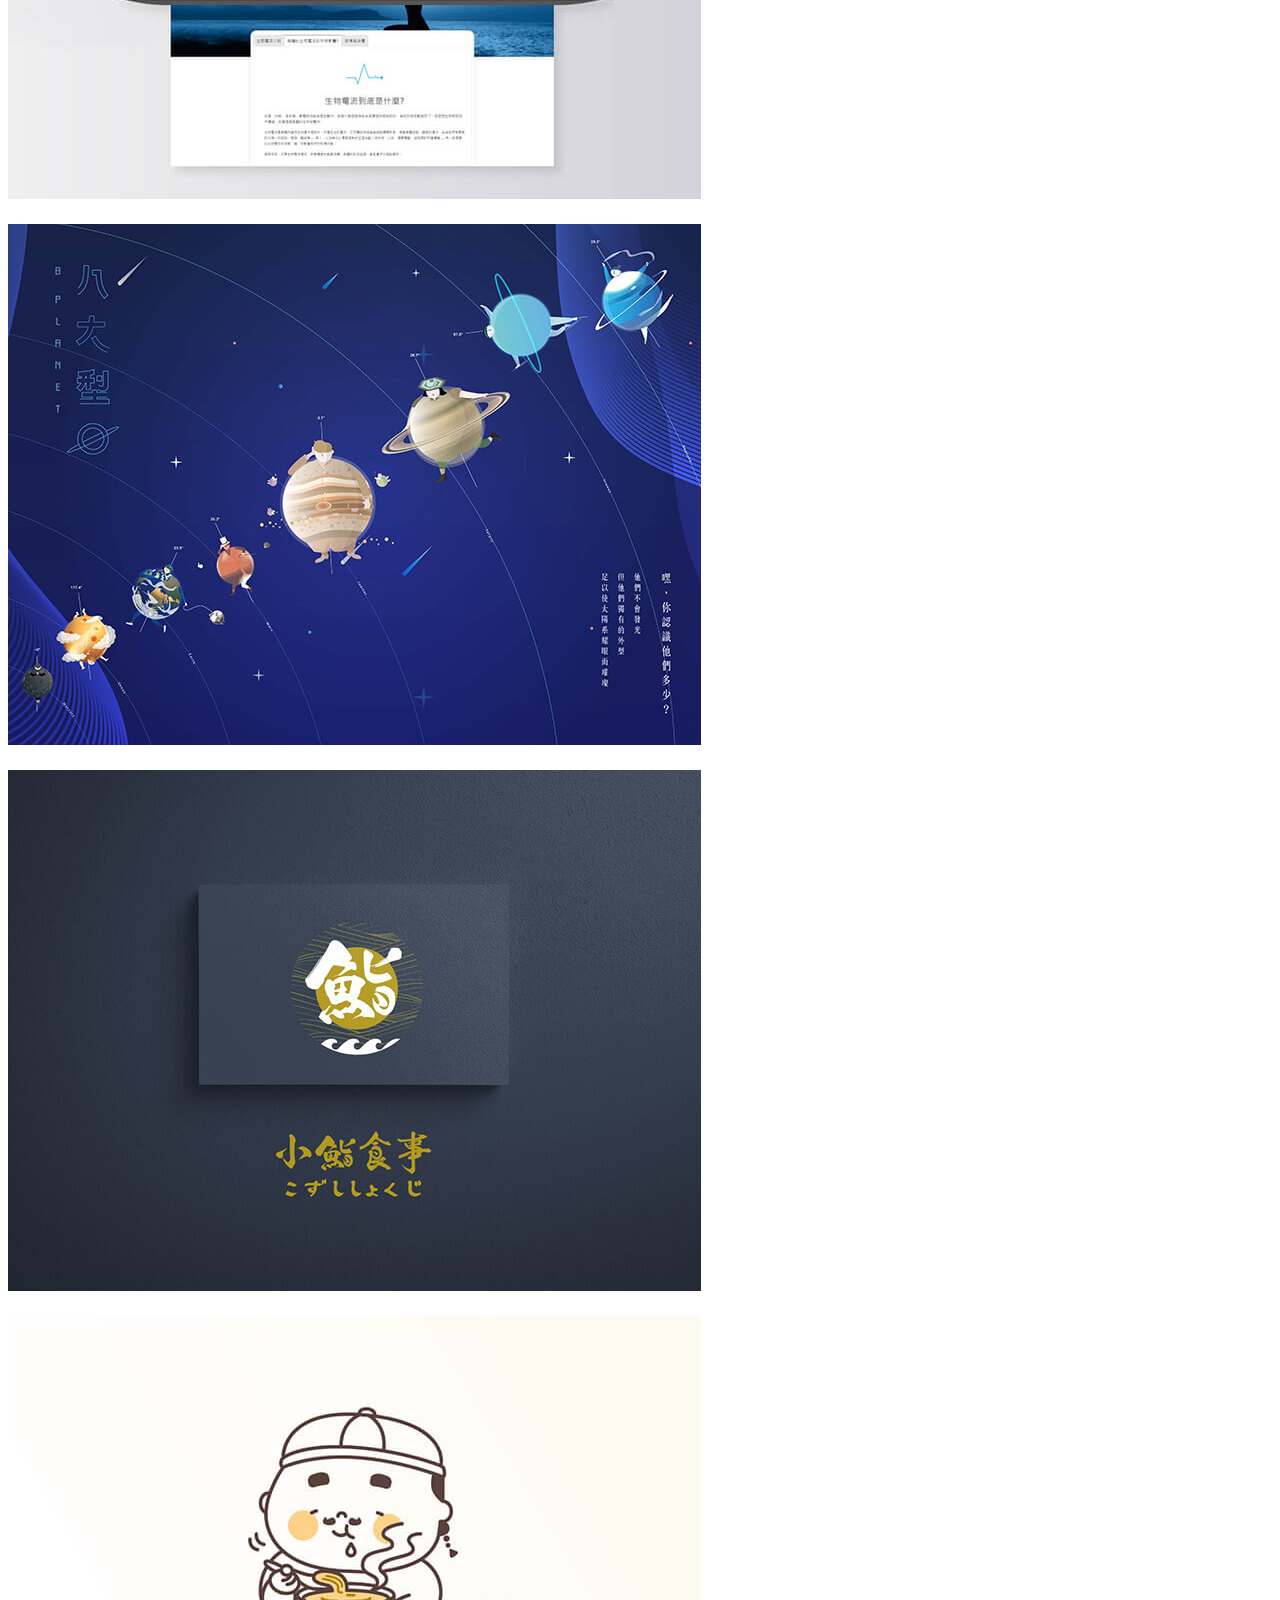
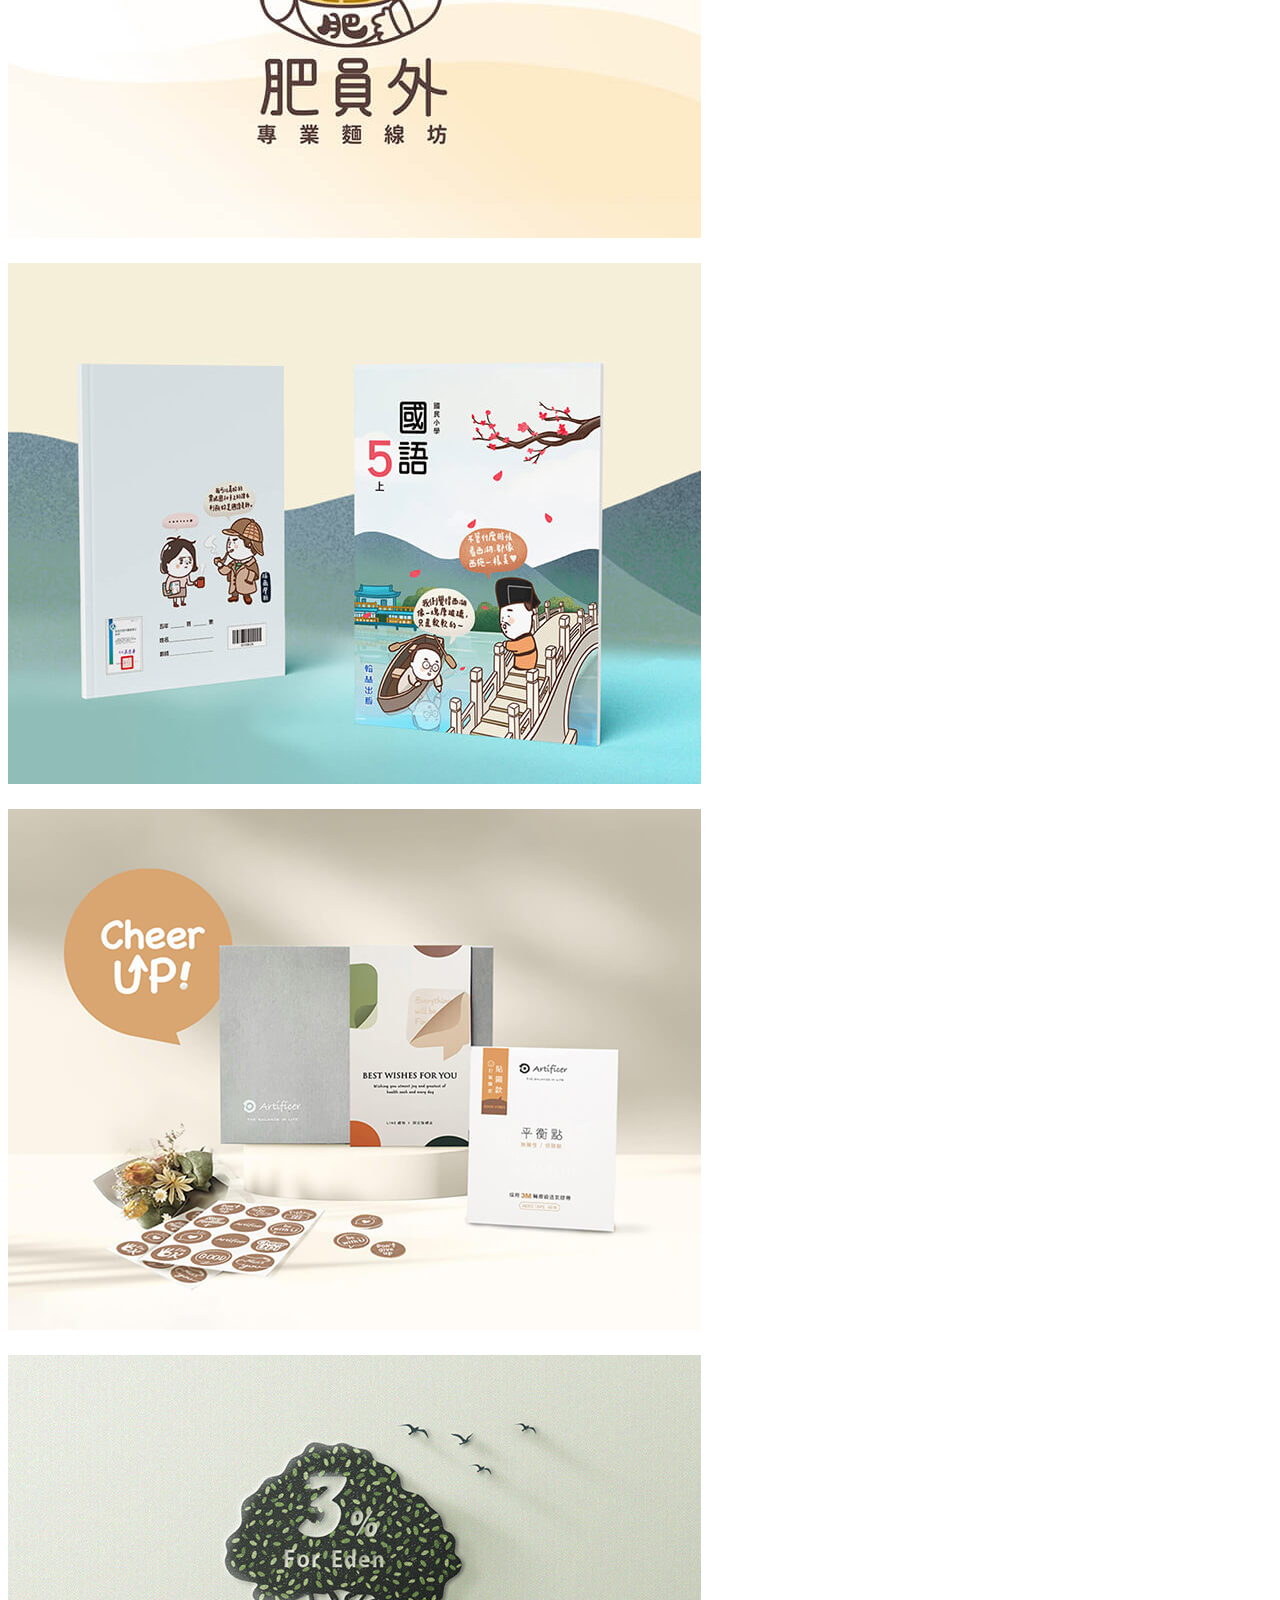
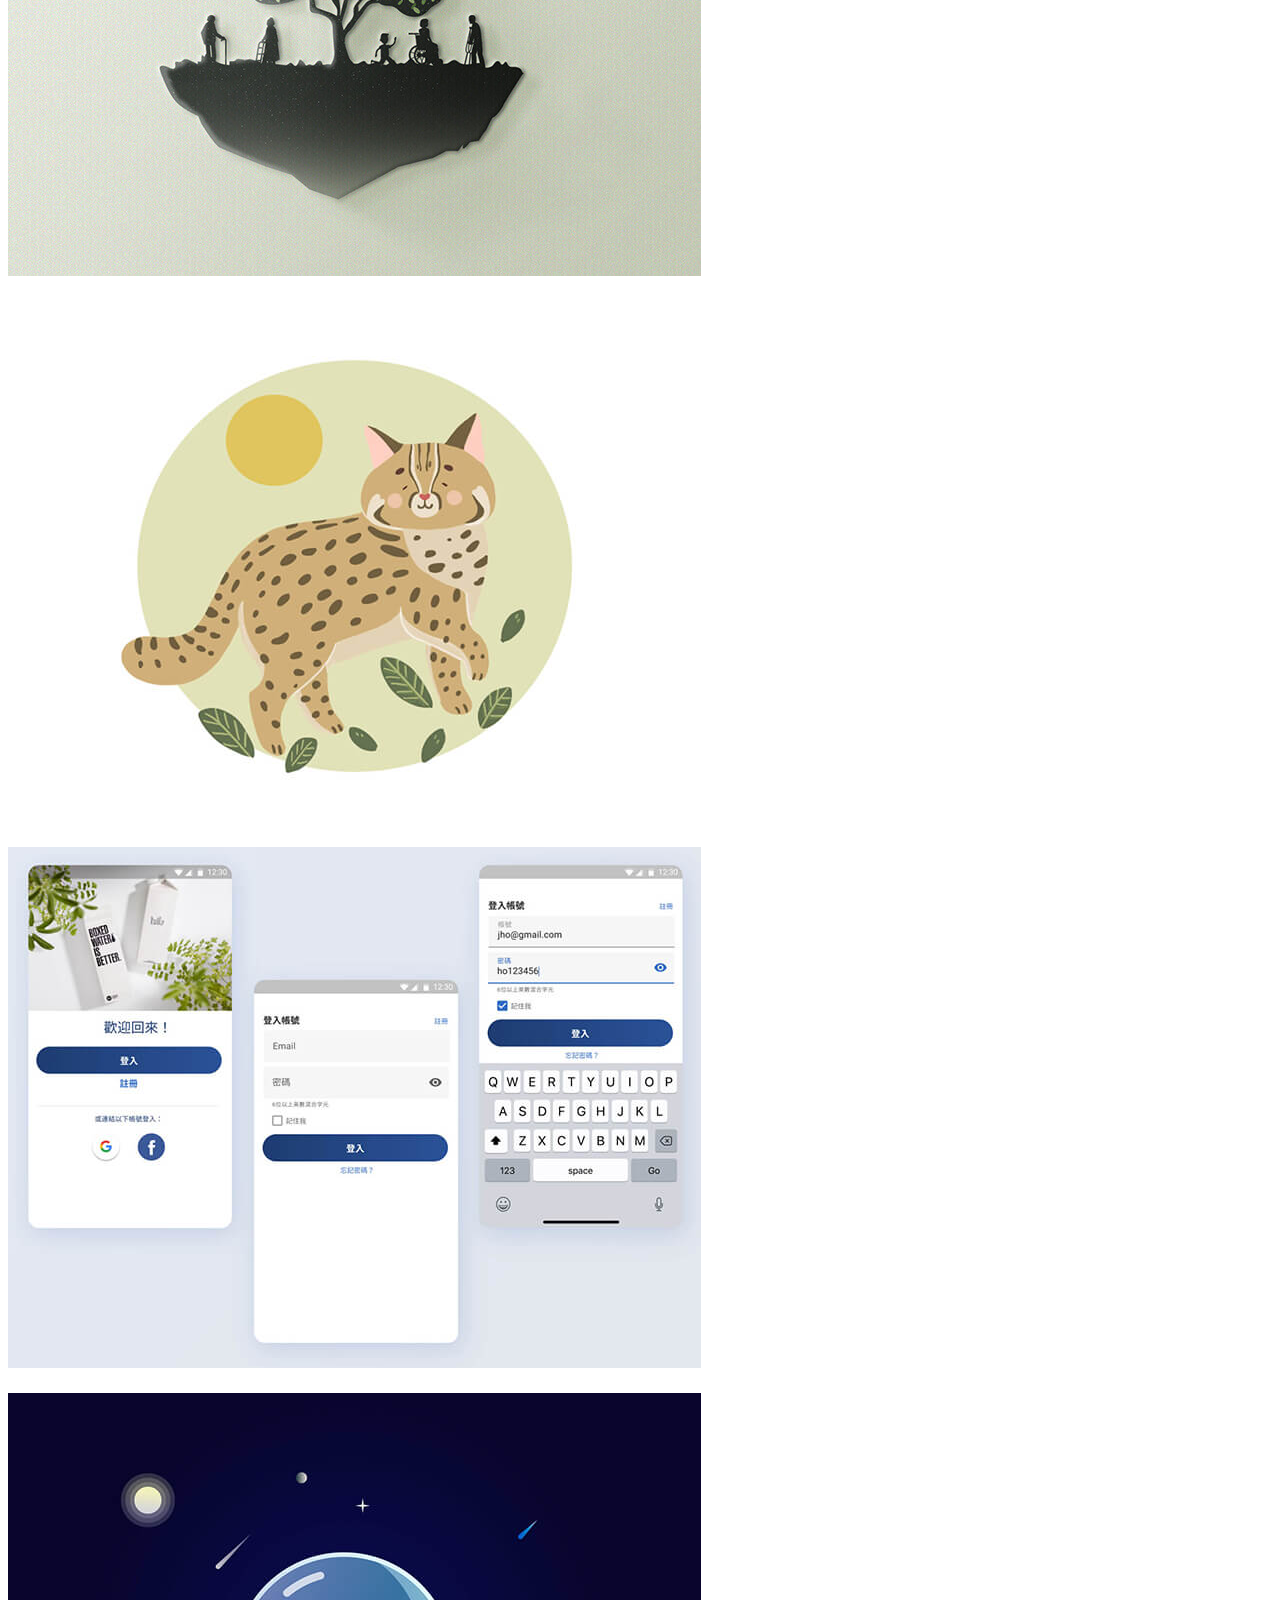
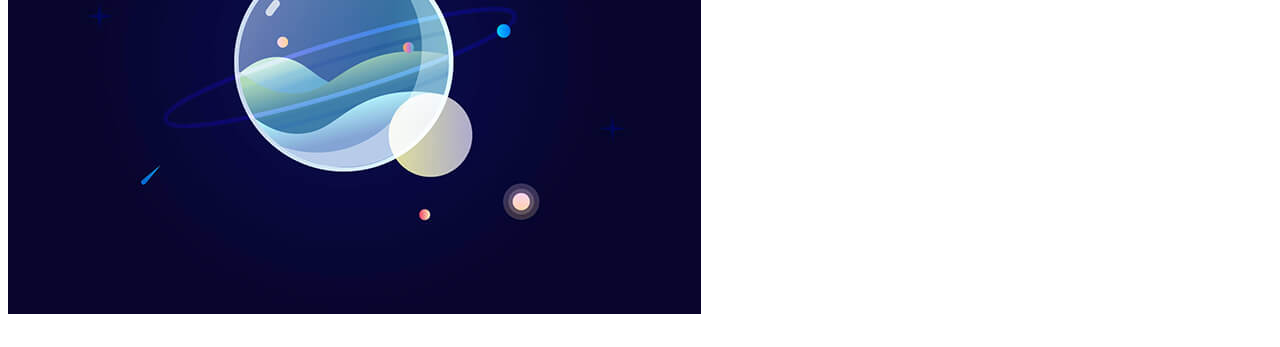
==== commit e689181b: "在每一頁的 header add fb og image & favicon" ====
--- a/public/index.html
+++ b/public/index.html
@@ -39,6 +39,25 @@
    <!-- Google web font 
    ================================================== -->
    <link href='https://fonts.googleapis.com/css?family=Source+Sans+Pro:400,700,300' rel='stylesheet' type='text/css'>
+
+   <!-- Facebook Opengraph -->
+   <meta property="og:url" content="https://josie-chen.firebaseapp.com/index.html" />
+   <meta property="og:locale" content="zh_TW" />
+   <meta property="og:type" content="website" />
+   <meta property="og:title" content="Josie Chen Portfolio" />
+   <meta property="og:description"
+      content="嗨，我是玠何，在成為專業UI設計師的路上努力著。習慣將每個設計元素整理出系統規範，熟悉與不同部門同事溝通協作，能快速理解不同崗位並溝通。工作之餘也喜歡執行side project，曾與朋友共同開發一款Android APP，負責專案的流程規劃與介面設計。目前正在尋找UI/UX 設計領域相關職位，若您對我的作品有興趣，歡迎隨時聯絡！" />
+   <meta property="og:image" content="https://i.imgur.com/hys7hNR.jpg" />
+   <meta property="og:image:alt" content="josie chen " />
+   <meta property=" og:image:type" content="image/png" />
+   <meta property="og:image:width" content="1200px" />
+   <meta property="og:image:height" content="630px" />
+   <!-- End Facebook Opengraph -->
+
+   <!-- favicon  -->
+   <link rel='shortcut icon' type='image/x-icon' href='https://i.imgur.com/I1AOhrQ.png' />
+
+
 
 </head>
 
@@ -101,7 +120,7 @@
    <section id="header" class="header-one">
       <div class="header-thumb">
          <h1 class="wow fadeIn" data-wow-delay="1.6s">Josie Chen</h1>
-         <h3 class="wow fadeInUp" data-wow-delay="1.9s">嗨，我是玠何，一位喜歡插畫的UI設計師。 </h3>
+         <h3 class="wow fadeInUp" data-wow-delay="1.9s">我是玠何，在成為專業UI設計師的路上努力著。 </h3>
       </div>
    </section>
 
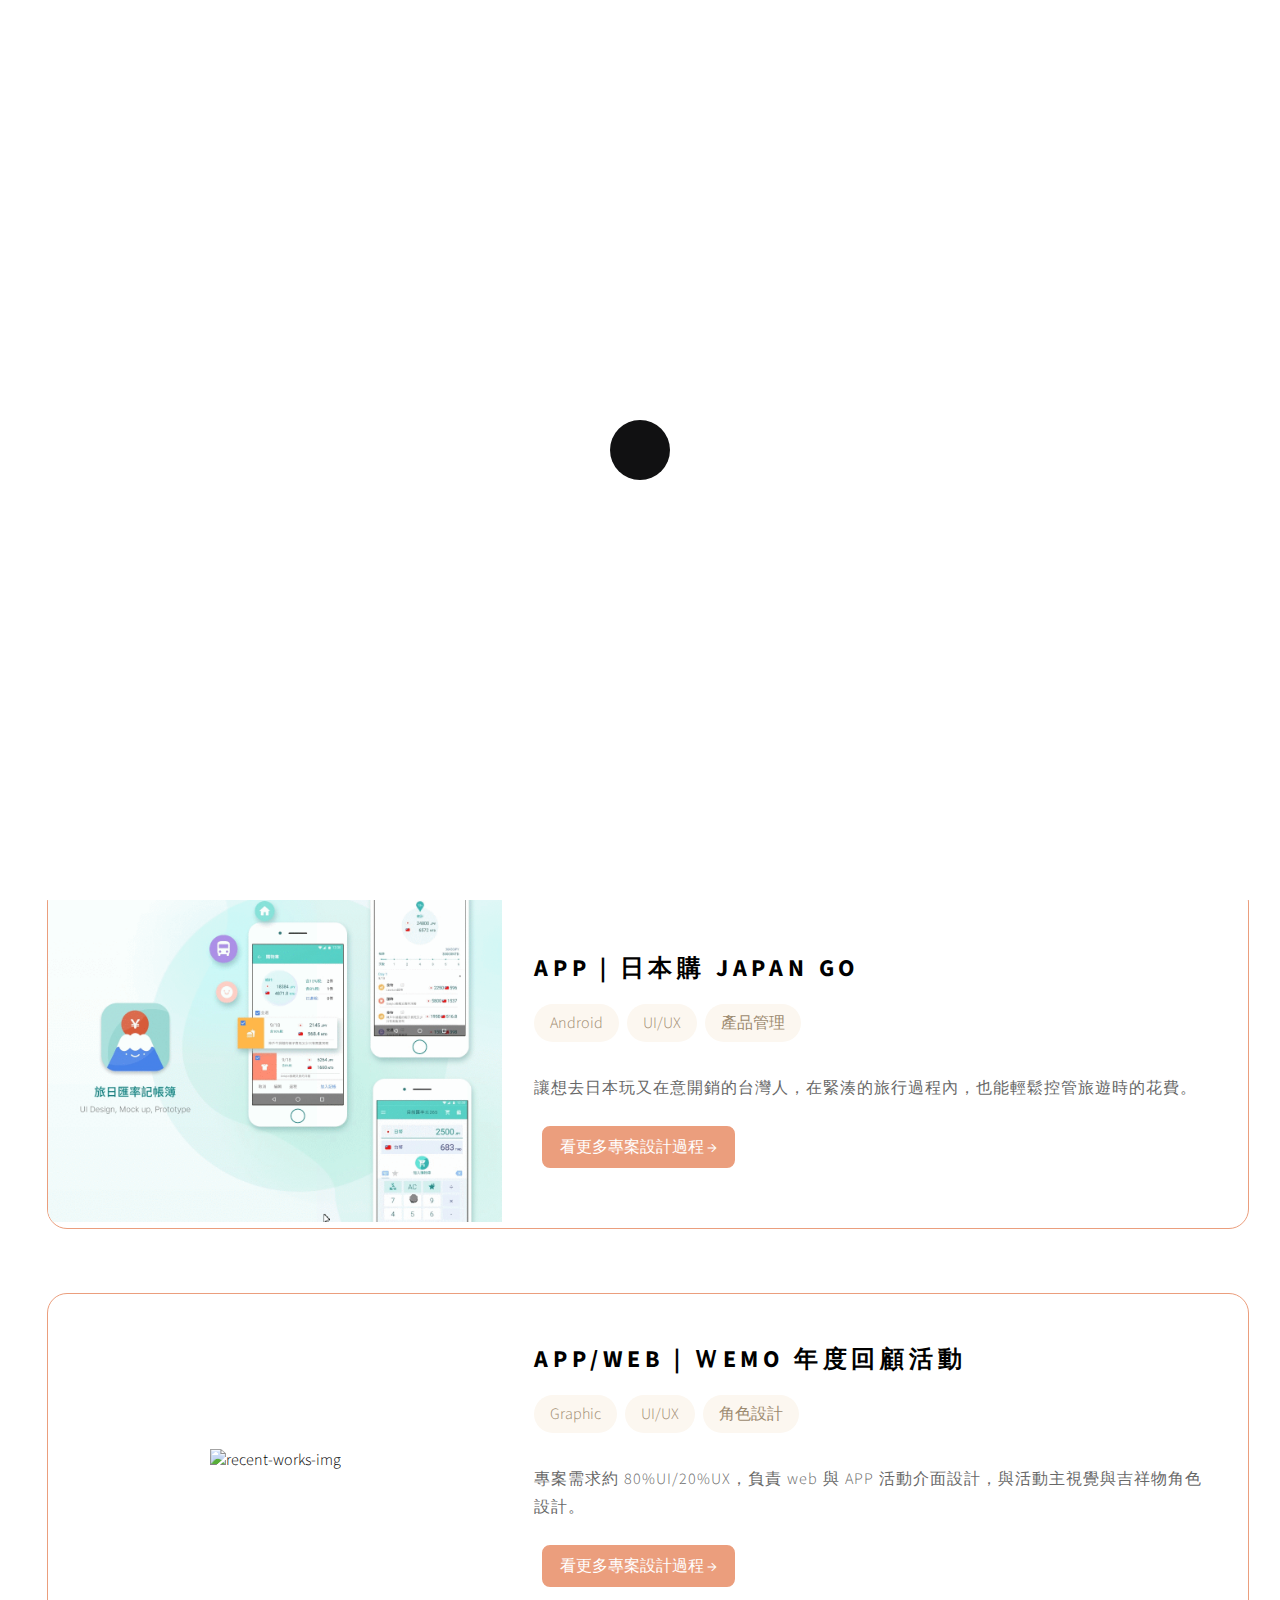
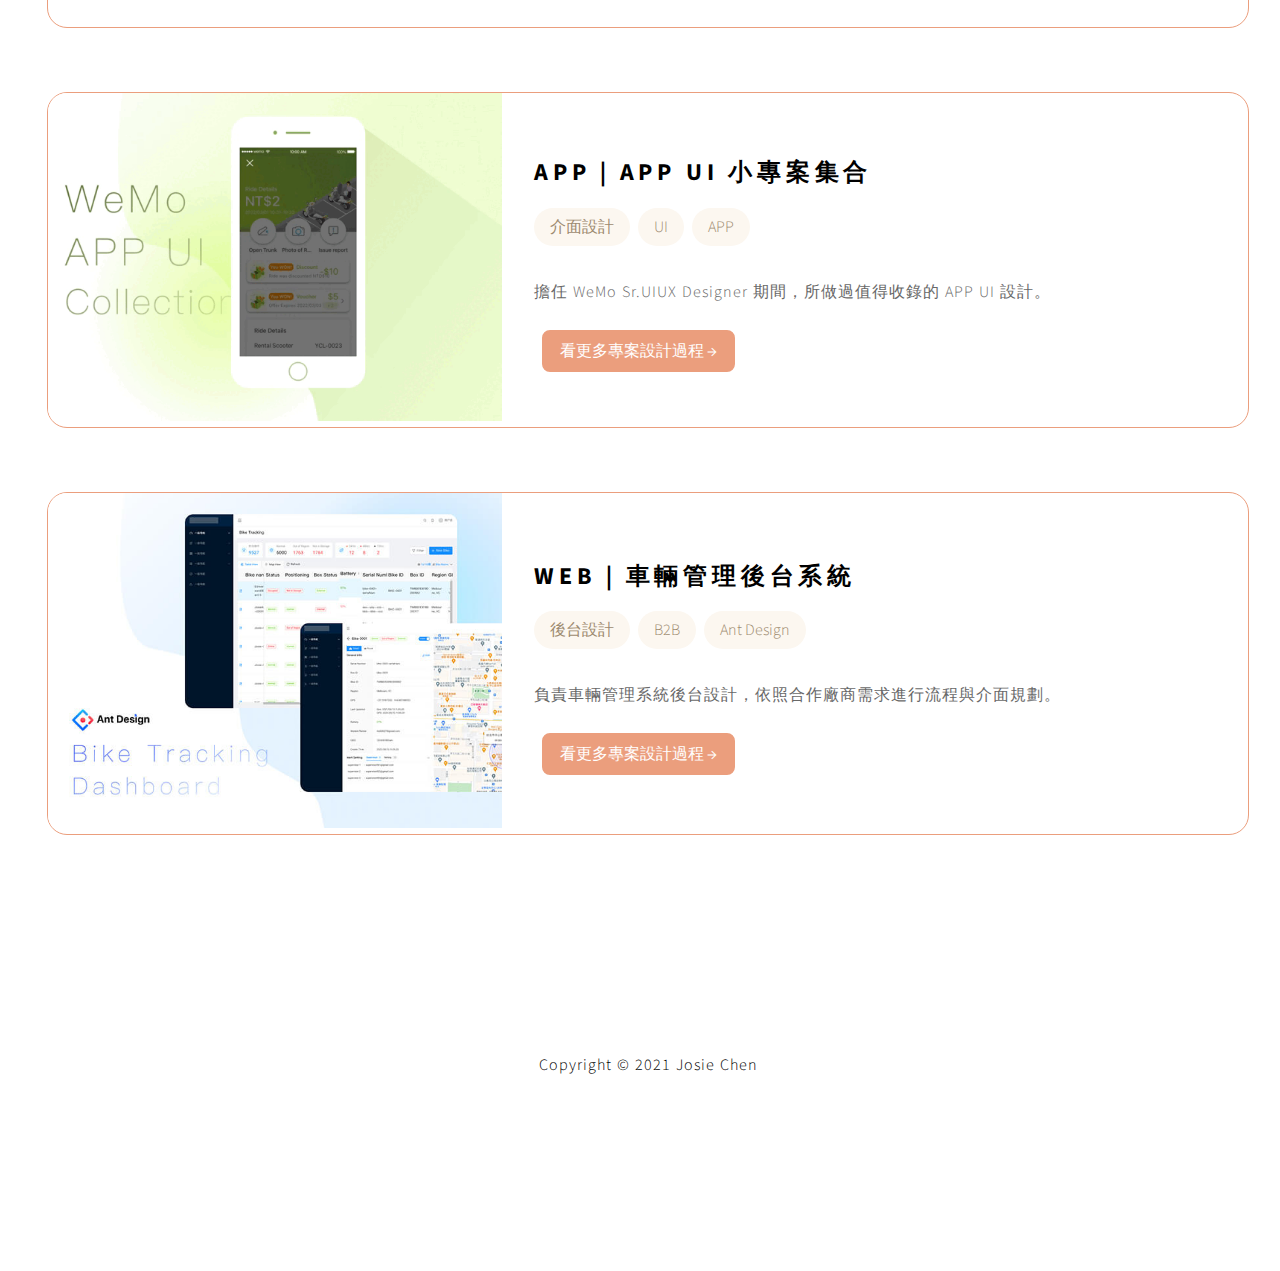
==== commit 8ba1008a: "fixed nav and change brand img, add portofolio page, add portofolio link to menu, add 3 featured wor" ====
--- a/public/index.html
+++ b/public/index.html
@@ -1,482 +1,304 @@
-<!DOCTYPE html>
-<html lang="en">
-
-<head>
-   <!--
-
-Template 2082 Pure Mix
-
-http://www.tooplate.com/view/2082-pure-mix
-
--->
-   <meta charset="utf-8">
-   <meta http-equiv="X-UA-Compatible" content="IE=Edge">
-   <meta name="viewport" content="width=device-width, initial-scale=1">
-   <meta name="keywords" content="">
-   <meta name="description" content="">
-
-   <!-- Site title
-   ================================================== -->
-   <title>Josie Chen</title>
-
-   <!-- Bootstrap CSS
-   ================================================== -->
-   <link rel="stylesheet" href="css/bootstrap.min.css">
-
-   <!-- Animate CSS
-   ================================================== -->
-   <link rel="stylesheet" href="css/animate.min.css">
-
-   <!-- Font Icons CSS
-   ================================================== -->
-   <link rel="stylesheet" href="css/font-awesome.min.css">
-   <link rel="stylesheet" href="css/ionicons.min.css">
-
-   <!-- Main CSS
-   ================================================== -->
-   <link rel="stylesheet" href="css/style.css">
-
-   <!-- Google web font 
-   ================================================== -->
-   <link href='https://fonts.googleapis.com/css?family=Source+Sans+Pro:400,700,300' rel='stylesheet' type='text/css'>
-
-   <!-- Facebook Opengraph -->
-   <meta property="og:url" content="https://josie-chen.firebaseapp.com/index.html" />
-   <meta property="og:locale" content="zh_TW" />
-   <meta property="og:type" content="website" />
-   <meta property="og:title" content="Josie Chen Portfolio" />
-   <meta property="og:description"
-      content="嗨，我是玠何，在成為專業UI設計師的路上努力著。習慣將每個設計元素整理出系統規範，熟悉與不同部門同事溝通協作，能快速理解不同崗位並溝通。工作之餘也喜歡執行side project，曾與朋友共同開發一款Android APP，負責專案的流程規劃與介面設計。目前正在尋找UI/UX 設計領域相關職位，若您對我的作品有興趣，歡迎隨時聯絡！" />
-   <meta property="og:image" content="https://i.imgur.com/hys7hNR.jpg" />
-   <meta property="og:image:alt" content="josie chen " />
-   <meta property=" og:image:type" content="image/png" />
-   <meta property="og:image:width" content="1200px" />
-   <meta property="og:image:height" content="630px" />
-   <!-- End Facebook Opengraph -->
-
-   <!-- favicon  -->
-   <link rel='shortcut icon' type='image/x-icon' href='https://i.imgur.com/I1AOhrQ.png' />
-
-
-
-</head>
-
-<body>
-
-
-   <!-- Preloader section
-================================================== -->
-   <div class="preloader">
-
-      <div class="sk-spinner sk-spinner-pulse"></div>
-
-   </div>
-
-
-   <!-- Navigation section
-================================================== -->
-   <div class="nav-container">
-      <nav class="nav-inner transparent">
-
-         <div class="navbar">
-            <div class="container">
-               <div class="row">
-
-                  <div class="brand">
-                     <a href="index.html"><img src="images/logo.jpg" alt="Portfolio"></a>
-                  </div>
-
-                  <div class="navicon">
-                     <div class="menu-container">
-
-                        <div class="circle dark inline">
-                           <i class="icon ion-navicon"></i>
-                        </div>
-
-                        <div class="list-menu">
-                           <i class="icon ion-close-round close-iframe"></i>
-                           <div class="intro-inner">
-                              <ul id="nav-menu">
-                                 <li><a href="index.html">Home</a></li>
-                                 <li><a href="about.html">About</a></li>
-                                 <li><a href="contact.html">Contact</a></li>
-                              </ul>
-                           </div>
-                        </div>
-
-                     </div>
-                  </div>
-
-               </div>
-            </div>
-         </div>
-
-      </nav>
-   </div>
-
-
-   <!-- Header section
-================================================== -->
-   <section id="header" class="header-one">
-      <div class="header-thumb">
-         <h1 class="wow fadeIn" data-wow-delay="1.6s">Josie Chen</h1>
-         <h3 class="wow fadeInUp" data-wow-delay="1.9s">我是玠何，在成為專業UI設計師的路上努力著。 </h3>
-      </div>
-   </section>
-
-
-   <!-- Portfolio section
-================================================== -->
-   <section id="portfolio">
-      <div class="container">
-         <div class="row">
-
-            <div class="col-md-12 col-sm-12">
-
-               <!-- iso section -->
-               <div class="iso-section wow fadeInUp" data-wow-delay="0.1s">
-
-                  <ul class="filter-wrapper clearfix">
-                     <li><a href="#" data-filter="*" class="selected opc-main-bg">All</a></li>
-                     <li><a href="#" class="opc-main-bg" data-filter=".app">APP</a></li>
-                     <li><a href="#" class="opc-main-bg" data-filter=".web">Web</a></li>
-                     <!-- <li><a href="#" class="opc-main-bg" data-filter=".branding">Branding</a></li> -->
-                     <li><a href="#" class="opc-main-bg" data-filter=".graphic">Graphic</a></li>
-                  </ul>
-
-                  <!-- iso box section -->
-                  <div class="iso-box-section wow fadeInUp" data-wow-delay="1s">
-                     <div class="iso-box-wrapper col4-iso-box">
-
-                        <div class="iso-box app col-md-4 col-sm-6">
-                           <div class="portfolio-thumb">
-                              <img src="images/portfolio-japan-currency-APP.gif" class="img-responsive" alt="Portfolio">
-                              <div class="portfolio-overlay">
-                                 <div class="portfolio-item">
-                                    <a href="https://www.behance.net/gallery/121908883/APPUI-design-part-2"
-                                       target="_blank" rel="noreferrer noopener"><i style="font-size: 32px;"
-                                          class="fa fa-mobile"></i></a>
-                                    <h2>旅日匯率記帳簿</h2>
-                                    <hr align="center" width="10%">
-                                    <span style="color: #ffffff;">Side Project</span>
-                                 </div>
-                              </div>
-                           </div>
-                        </div>
-
-                        <div class="iso-box graphic web col-md-4 col-sm-6">
-                           <div class="portfolio-thumb">
-                              <img src="images/portfolio-chatbot.jpg" class="img-responsive" alt="Portfolio">
-                              <div class="portfolio-overlay">
-                                 <div class="portfolio-item">
-                                    <a href="https://www.behance.net/gallery/122091797/Web-chatbot" target="_blank"
-                                       rel="noreferrer noopener"><i style="font-size: 24px;"
-                                          class="fa fa-laptop"></i></a>
-                                    <h2>豐力富活動頁&chatbot卡片</h2>
-                                    <hr align="center" width="10%">
-                                    <span style="color: #ffffff;">Client : 豐力富</span>
-                                 </div>
-                              </div>
-                           </div>
-                        </div>
-
-                        <div class="iso-box web col-md-4 col-sm-6">
-                           <div class="portfolio-thumb">
-                              <img src="images/portfolio-fathersday-landing-page.jpg" class="img-responsive"
-                                 alt="Portfolio">
-                              <div class="portfolio-overlay">
-                                 <div class="portfolio-item">
-                                    <a href="https://www.behance.net/gallery/101256167/Webillustration" target="_blank"
-                                       rel="noreferrer noopener"><i style="font-size: 24px;"
-                                          class="fa fa-laptop"></i></a>
-                                    <h2>父親節活動頁</h2>
-                                    <hr align="center" width="10%">
-                                    <span style="color: #ffffff;">Client : Artificer</span>
-                                 </div>
-                              </div>
-                           </div>
-                        </div>
-
-                        <div class="iso-box web col-md-4 col-sm-6">
-                           <div class="portfolio-thumb">
-                              <img src="images/portfolio-soothepage.jpg" class="img-responsive" alt="Portfolio">
-                              <div class="portfolio-overlay">
-                                 <div class="portfolio-item">
-                                    <a href="https://www.behance.net/gallery/108447671/WebUX" target="_blank"
-                                       rel="noreferrer noopener"><i style="font-size: 24px;"
-                                          class="fa fa-laptop"></i></a>
-                                    <h2>舒緩日常不適網頁</h2>
-                                    <hr align="center" width="10%">
-                                    <span style="color: #ffffff;">Client : Artificer</span>
-                                 </div>
-                              </div>
-                           </div>
-                        </div>
-
-                        <div class="iso-box web col-md-4 col-sm-6">
-                           <div class="portfolio-thumb">
-                              <img src="images/portfolio-FAQ-redesign.jpg" class="img-responsive" alt="Portfolio">
-                              <div class="portfolio-overlay">
-                                 <div class="portfolio-item">
-                                    <a href="https://www.behance.net/gallery/117537397/WebredesignFAQ" target="_blank"
-                                       rel="noreferrer noopener"><i style="font-size: 24px;"
-                                          class="fa fa-laptop"></i></a>
-                                    <h2>FAQ介面Redesign</h2>
-                                    <hr align="center" width="10%">
-                                    <span style="color: #ffffff;">Client : Artificer</span>
-                                 </div>
-                              </div>
-                           </div>
-                        </div>
-
-                        <div class="iso-box web col-md-4 col-sm-6">
-                           <div class="portfolio-thumb">
-                              <img src="images/portfolio-artificerguidline.jpg" class="img-responsive" alt="Portfolio">
-                              <div class="portfolio-overlay">
-                                 <div class="portfolio-item">
-                                    <a href="https://www.behance.net/gallery/118364325/WEBArtificerDesign-Guideline"
-                                       target="_blank" rel="noreferrer noopener"><i style="font-size: 24px;"
-                                          class="fa fa-laptop"></i></a>
-                                    <h2>官網 Design GuideLine</h2>
-                                    <hr align="center" width="10%">
-                                    <span style="color: #ffffff;">Client : Artificer</span>
-                                 </div>
-                              </div>
-                           </div>
-                        </div>
-
-                        <div class="iso-box web col-md-4 col-sm-6">
-                           <div class="portfolio-thumb">
-                              <img src="images/portfolio-wave-btn.gif" class="img-responsive" alt="Portfolio">
-                              <div class="portfolio-overlay">
-                                 <div class="portfolio-item">
-                                    <a href="https://www.behance.net/gallery/122682745/CSS-" target="_blank"
-                                       rel="noreferrer noopener"><i style="font-size: 24px;"
-                                          class="fa fa-laptop"></i></a>
-                                    <h2>CSS練習-網頁動態按鈕</h2>
-                                    <hr align="center" width="10%">
-                                    <span style="color: #ffffff;">Practice works</span>
-                                 </div>
-                              </div>
-                           </div>
-                        </div>
-
-                        <div class="iso-box web col-md-4 col-sm-6">
-                           <div class="portfolio-thumb">
-                              <img src="images/portfolio-art-blog.gif" class="img-responsive" alt="Portfolio">
-                              <div class="portfolio-overlay">
-                                 <div class="portfolio-item">
-                                    <a href="https://www.behance.net/gallery/97944321/Webredesign" target="_blank"
-                                       rel="noreferrer noopener"><i style="font-size: 24px;"
-                                          class="fa fa-laptop"></i></a>
-                                    <h2>平衡生活誌設計與 redesign</h2>
-                                    <hr align="center" width="10%">
-                                    <span style="color: #ffffff;">Client : Artificer</span>
-                                 </div>
-                              </div>
-                           </div>
-                        </div>
-
-                        <div class="iso-box web col-md-4 col-sm-6">
-                           <div class="portfolio-thumb">
-                              <img src="images/portfolio-3benefit.jpg" class="img-responsive" alt="Portfolio">
-                              <div class="portfolio-overlay">
-                                 <div class="portfolio-item">
-                                    <a href="https://www.behance.net/gallery/103457319/Webredesign-" target="_blank"
-                                       rel="noreferrer noopener"><i style="font-size: 24px;" class="fa fa-laptop"
-                                          aria-hidden="true"></i></a>
-                                    <h2>產品特性頁面 redesign</h2>
-                                    <hr align="center" width="10%">
-                                    <span style="color: #ffffff;">Client : Artificer</span>
-                                 </div>
-                              </div>
-                           </div>
-                        </div>
-
-                        <div class="iso-box graphic web col-md-4 col-sm-6">
-                           <div class="portfolio-thumb">
-                              <img src="images/portfolio-8-planet.jpg" class="img-responsive" alt="Portfolio">
-                              <div class="portfolio-overlay">
-                                 <div class="portfolio-item">
-                                    <a href="https://www.behance.net/portfolio/editor?project_id=101846509"
-                                       target="_blank" rel="noreferrer noopener"><i class="fa fa-pencil"></i></a>
-                                    <h2>八大行星資訊網站概念設計</h2>
-                                    <hr align="center" width="10%">
-                                    <span style="color: #ffffff;">Side Project</span>
-                                 </div>
-                              </div>
-                           </div>
-                        </div>
-
-
-                        <div class="iso-box graphic branding col-md-4 col-sm-6">
-                           <div class="portfolio-thumb">
-                              <img src="images/portfolio-sushi-logo.jpg" class="img-responsive" alt="Portfolio">
-                              <div class="portfolio-overlay">
-                                 <div class="portfolio-item">
-                                    <a href="https://www.behance.net/gallery/102933177/Branding-CIS-" target="_blank"
-                                       rel="noreferrer noopener"><i style="font-size: 24px;" class="fa fa-smile-o"
-                                          aria-hidden="true"></i></a>
-                                    <h2>小鮨食事品牌視覺</h2>
-                                    <hr align="center" width="10%">
-                                    <span style="color: #ffffff;">Client : 小鮨食事</span>
-                                 </div>
-                              </div>
-                           </div>
-                        </div>
-
-                        <div class="iso-box graphic branding col-md-4 col-sm-6">
-                           <div class="portfolio-thumb">
-                              <img src="images/portfolio-fat-noodle-logo.jpg" class="img-responsive" alt="Portfolio">
-                              <div class="portfolio-overlay">
-                                 <div class="portfolio-item">
-                                    <a href="https://www.behance.net/gallery/119157129/Branding" target="_blank"
-                                       rel="noreferrer noopener"><i style="font-size: 24px;" class="fa fa-smile-o"
-                                          aria-hidden="true"></i></a>
-                                    <h2>肥員外專業麵線坊品牌視覺</h2>
-                                    <hr align="center" width="10%">
-                                    <span style="color: #ffffff;">Client : 肥員外專業麵線坊</span>
-                                 </div>
-                              </div>
-                           </div>
-                        </div>
-
-                        <div class="iso-box graphic col-md-4 col-sm-6">
-                           <div class="portfolio-thumb">
-                              <img src="images/portfolio-books.jpg" class="img-responsive" alt="Portfolio">
-                              <div class="portfolio-overlay">
-                                 <div class="portfolio-item">
-                                    <a href="https://www.behance.net/gallery/122616837/illustration-" target="_blank"
-                                       rel="noreferrer noopener"><i class="fa fa-pencil"></i></a>
-                                    <h2>書籍插畫</h2>
-                                    <hr align="center" width="10%">
-                                    <span style="color: #ffffff;">Client :翰林/國語日報/圓神</span>
-                                 </div>
-                              </div>
-                           </div>
-                        </div>
-
-                        <div class="iso-box graphic col-md-4 col-sm-6">
-                           <div class="portfolio-thumb">
-                              <img src="images/portfolio-ad-product.jpg" class="img-responsive" alt="Portfolio">
-                              <div class="portfolio-overlay">
-                                 <div class="portfolio-item">
-                                    <a href="https://www.behance.net/gallery/122478305/Artiifcer-" target="_blank"
-                                       rel="noreferrer noopener"><i class="fa fa-pencil"></i></a>
-                                    <h2>Artificer-新品行銷主視覺</h2>
-                                    <hr align="center" width="10%">
-                                    <span style="color: #ffffff;">Client : Artificer</span>
-                                 </div>
-                              </div>
-                           </div>
-                        </div>
-
-                        <div class="iso-box graphic col-md-4 col-sm-6">
-                           <div class="portfolio-thumb">
-                              <img src="images/portfolio-ad-fb.jpg" class="img-responsive" alt="Portfolio">
-                              <div class="portfolio-overlay">
-                                 <div class="portfolio-item">
-                                    <a href="https://www.behance.net/gallery/122622977/Graphic-Artificer-FB-"
-                                       target="_blank" rel="noreferrer noopener"><i class="fa fa-pencil"></i></a>
-                                    <h2>Artificer-FB品牌廣告</h2>
-                                    <hr align="center" width="10%">
-                                    <span style="color: #ffffff;">Client : Artificer</span>
-                                 </div>
-                              </div>
-                           </div>
-                        </div>
-
-                        <div class="iso-box graphic col-md-4 col-sm-6">
-                           <div class="portfolio-thumb">
-                              <img src="images/portfolio-draw.jpg" class="img-responsive" alt="Portfolio">
-                              <div class="portfolio-overlay">
-                                 <div class="portfolio-item">
-                                    <a href="https://www.behance.net/gallery/122616297/illustration" target="_blank"
-                                       rel="noreferrer noopener"><i class="fa fa-pencil"></i></a>
-                                    <h2>接案插畫/日常插畫</h2>
-                                    <hr align="center" width="10%">
-                                    <span style="color: #ffffff;">Client : 翰林/Artificer/美加堅果</span>
-                                 </div>
-                              </div>
-                           </div>
-                        </div>
-
-                        <div class="iso-box app web col-md-4 col-sm-6">
-                           <div class="portfolio-thumb">
-                              <img src="images/portfolio-ui-practice.jpg" class="img-responsive" alt="Portfolio">
-                              <div class="portfolio-overlay">
-                                 <div class="portfolio-item">
-                                    <a href="https://www.behance.net/gallery/108577839/APPWEBUI-" target="_blank"
-                                       rel="noreferrer noopener"><i style="font-size: 24px;"
-                                          class="fa fa-laptop"></i></a>
-                                    <h2>UI 練習作品集錦 </h2>
-                                    <hr align="center" width="10%">
-                                    <span style="color: #ffffff;">Practice works</span>
-                                 </div>
-                              </div>
-                           </div>
-                        </div>
-
-                        <div class="iso-box graphic col-md-4 col-sm-6">
-                           <div class="portfolio-thumb">
-                              <img src="images/portfolio-graphic-practice.jpg" class="img-responsive" alt="Portfolio">
-                              <div class="portfolio-overlay">
-                                 <div class="portfolio-item">
-                                    <a href="https://www.behance.net/gallery/102714029/Graphic" target="_blank"
-                                       rel="noreferrer noopener"><i class="fa fa-pencil"></i></a>
-                                    <h2>平面設計/攝影精修練習</h2>
-                                    <hr align="center" width="10%">
-                                    <span style="color: #ffffff;">Practice works</span>
-                                 </div>
-                              </div>
-                           </div>
-                        </div>
-
-                     </div>
-                  </div>
-
-               </div>
-
-            </div>
-
-         </div>
-      </div>
-   </section>
-
-   <!-- Footer section
-================================================== -->
-   <footer>
-      <div class="container">
-         <div class="row">
-
-            <div class="col-md-12 col-sm-12">
-               <p class="wow fadeInUp" data-wow-delay="0.3s" style="color: black;">Copyright © 2021 Josie Chen</p>
-               <ul class="social-icon wow fadeInUp" data-wow-delay="0.6s">
-                  <li><a href="https://www.linkedin.com/in/chieh-ho-chen-324907151/" target="_blank"
-                        rel="noreferrer noopener" class="fa fa-linkedin"></a>
-                  </li>
-                  <li><a href="https://dribbble.com/JosieChen" target="_blank" rel="noreferrer noopener"
-                        class="fa fa-dribbble"></a></li>
-                  <li><a href="https://www.behance.net/josie-chen" target="_blank" rel="noreferrer noopener"
-                        class="fa fa-behance"></a></li>
-                  <li><a href="https://mail.google.com/mail/?view=cm&fs=1&tf=1&to=hoho123180@gmail.com" target="_blank"
-                        rel="noreferrer noopener" class="fa fa-envelope"></a></li>
-               </ul>
-            </div>
-
-         </div>
-      </div>
-   </footer>
-
-   <!-- Javascript 
-================================================== -->
-   <script src="js/jquery.js"></script>
-   <script src="js/bootstrap.min.js"></script>
-   <script src="js/isotope.js"></script>
-   <script src="js/imagesloaded.min.js"></script>
-   <script src="js/wow.min.js"></script>
-   <script src="js/custom.js"></script>
-
-</body>
-
+<!DOCTYPE html>
+<html lang="en">
+
+<head>
+   <!--
+
+Template 2082 Pure Mix
+
+http://www.tooplate.com/view/2082-pure-mix
+
+-->
+   <meta charset="utf-8">
+   <meta http-equiv="X-UA-Compatible" content="IE=Edge">
+   <meta name="viewport" content="width=device-width, initial-scale=1">
+   <meta name="keywords" content="">
+   <meta name="description" content="">
+
+   <!-- Site title
+   ================================================== -->
+   <title>Josie Chen</title>
+
+   <!-- Bootstrap CSS
+   ================================================== -->
+   <link rel="stylesheet" href="css/bootstrap.min.css">
+
+   <!-- Animate CSS
+   ================================================== -->
+   <link rel="stylesheet" href="css/animate.min.css">
+
+   <!-- Font Icons CSS
+   ================================================== -->
+   <link rel="stylesheet" href="css/font-awesome.min.css">
+   <link rel="stylesheet" href="css/ionicons.min.css">
+
+   <!-- Main CSS
+   ================================================== -->
+   <link rel="stylesheet" href="css/style.css">
+
+   <!-- Google web font 
+   ================================================== -->
+   <link href='https://fonts.googleapis.com/css?family=Source+Sans+Pro:400,700,300' rel='stylesheet' type='text/css'>
+
+   <!-- Facebook Opengraph -->
+   <meta property="og:url" content="https://josie-chen.firebaseapp.com/index.html" />
+   <meta property="og:locale" content="zh_TW" />
+   <meta property="og:type" content="website" />
+   <meta property="og:title" content="Josie Chen Portfolio" />
+   <meta property="og:description"
+      content="嗨，我是玠何，在成為專業UI設計師的路上努力著。習慣將每個設計元素整理出系統規範，熟悉與不同部門同事溝通協作，能快速理解不同崗位並溝通。工作之餘也喜歡執行side project，曾與朋友共同開發跨平台 APP Japan Go，負責專案的流程規劃與介面設計。" />
+   <meta property="og:image" content="https://i.imgur.com/hys7hNR.jpg" />
+   <meta property="og:image:alt" content="josie chen " />
+   <meta property=" og:image:type" content="image/png" />
+   <meta property="og:image:width" content="1200px" />
+   <meta property="og:image:height" content="630px" />
+   <!-- End Facebook Opengraph -->
+
+   <!-- favicon  -->
+   <link rel='shortcut icon' type='image/x-icon' href='https://i.imgur.com/I1AOhrQ.png' />
+
+
+
+</head>
+
+<body>
+
+
+   <!-- Preloader section
+================================================== -->
+   <div class="preloader">
+
+      <div class="sk-spinner sk-spinner-pulse"></div>
+
+   </div>
+
+
+   <!-- Navigation section
+================================================== -->
+   <div class="nav-container">
+      <nav class="nav-inner transparent">
+
+         <div class="navbar">
+            <div class="container">
+               <div class="row">
+
+                  <div class="brand">
+                     <a href="index.html"><img src="images/logo.png" alt="Portfolio"></a>
+                  </div>
+
+                  <div class="navicon">
+                     <div class="menu-container">
+
+                        <div class="circle dark inline">
+                           <i class="icon ion-navicon"></i>
+                        </div>
+
+                        <div class="list-menu">
+                           <i class="icon ion-close-round close-iframe"></i>
+                           <div class="intro-inner">
+                              <ul id="nav-menu">
+                                 <li><a href="index.html">Home</a></li>
+                                 <li><a href="about.html">About</a></li>
+                                 <li><a href="portofolio.html">Portofolio</a></li>
+                                 <li><a href="https://josie-chen.medium.com/" target="_blank"
+                                       rel="noreferrer noopener">Blog</a></li>
+                                 <li><a href="contact.html">Contact</a></li>
+                              </ul>
+                           </div>
+                        </div>
+
+                     </div>
+                  </div>
+
+               </div>
+            </div>
+         </div>
+
+      </nav>
+   </div>
+
+
+   <!-- Header section
+================================================== -->
+   <section id="header" class="header-one">
+      <div class="header-thumb">
+         <h1 class="wow fadeIn" data-wow-delay="1.6s">Hi, I'm Josie</h1>
+         <h3 class="wow fadeInUp" data-wow-delay="1.9s">一名致力於使用者體驗的UI/UX設計師。 </h3>
+      </div>
+   </section>
+
+
+
+
+   <!-- Recent works section
+================================================== -->
+   <div class="container">
+      <div class="recent-works">
+         <div class="title">
+            <h1>Featured Work</h1>
+         </div>
+         <!-- Project 1
+         ================================================== -->
+         <div class="recent-works-container" data-tilt data-tilt-max="2" data-tilt-perspective="2000"
+            data-tilt-speed="800">
+            <div class="image__container">
+               <a href="https://josie-chen.medium.com/app-%E6%97%85%E6%97%A5%E5%8C%AF%E7%8E%87%E8%A8%98%E5%B8%B3%E7%B0%BF%E9%96%8B%E7%99%BC%E9%81%8E%E7%A8%8B-%E4%B8%8A-11355af9fd9f"
+                  target="blank" rel="noreferrer noopener"> <img class="recent-works-img"
+                     src="images/portfolio-japan-currency-APP.gif" alt="recent-works-img"></a>
+            </div>
+            <div class="recent-works-intro">
+               <div class="recent-works-intro-txt">
+                  <h2 class="recent-works-h2"> APP｜日本購 Japan Go</h2>
+                  <div class="label-container">
+                     <div class="label">Android</div>
+                     <div class="label">UI/UX</div>
+                     <div class="label">產品管理</div>
+                  </div>
+                  <p>
+                     讓想去日本玩又在意開銷的台灣人，在緊湊的旅行過程內，也能輕鬆控管旅遊時的花費。
+                  </p>
+               </div>
+               <a class="solid-btn"
+                  href="https://www.behance.net/gallery/121908883/APPUI-designJapan-Go-App"
+                  target="blank" rel="noreferrer noopener">
+
+                  看更多專案設計過程 →
+
+               </a>
+            </div>
+         </div>
+          <!-- Project 2
+         ================================================== -->
+         <div class="recent-works-container" data-tilt data-tilt-max="2" data-tilt-perspective="2000"
+            data-tilt-speed="800">
+            <div class="image__container">
+               <a href="https://josie-chen.medium.com/app-%E6%97%85%E6%97%A5%E5%8C%AF%E7%8E%87%E8%A8%98%E5%B8%B3%E7%B0%BF%E9%96%8B%E7%99%BC%E9%81%8E%E7%A8%8B-%E4%B8%8A-11355af9fd9f"
+                  target="blank" rel="noreferrer noopener"> <img class="recent-works-img"
+                     src="images/portofolio-wemo-annual-campaign.jpg" alt="recent-works-img"></a>
+            </div>
+            <div class="recent-works-intro">
+               <div class="recent-works-intro-txt">
+                  <h2 class="recent-works-h2"> APP/Web｜ＷeMo 年度回顧活動</h2>
+                  <div class="label-container">
+                     <div class="label">Graphic</div>
+                     <div class="label">UI/UX</div>
+                     <div class="label">角色設計</div>
+                  </div>
+                  <p>
+                     專案需求約 80%UI/20%UX，負責 web 與 APP 活動介面設計，與活動主視覺與吉祥物角色設計。
+                  </p>
+               </div>
+               <a class="solid-btn"
+                  href="https://www.behance.net/gallery/133904873/APPWEB-Xmas-Campaign-UI"
+                  target="blank" rel="noreferrer noopener">
+
+                  看更多專案設計過程 →
+
+               </a>
+            </div>
+         </div>
+
+         <!-- Project 3
+         ================================================== -->
+         <div class="recent-works-container" data-tilt data-tilt-max="2" data-tilt-perspective="2000"
+            data-tilt-speed="800">
+            <div class="image__container">
+               <a href="https://josie-chen.medium.com/app-%E6%97%85%E6%97%A5%E5%8C%AF%E7%8E%87%E8%A8%98%E5%B8%B3%E7%B0%BF%E9%96%8B%E7%99%BC%E9%81%8E%E7%A8%8B-%E4%B8%8A-11355af9fd9f"
+                  target="blank" rel="noreferrer noopener"> <img class="recent-works-img"
+                     src="images/portfolio-wemo-UI-collect.gif" alt="recent-works-img"></a>
+            </div>
+            <div class="recent-works-intro">
+               <div class="recent-works-intro-txt">
+                  <h2 class="recent-works-h2"> APP｜App UI 小專案集合</h2>
+                  <div class="label-container">
+                     <div class="label">介面設計</div>
+                     <div class="label">UI</div>
+                     <div class="label">APP</div>
+                  </div>
+                  <p>
+                     擔任 WeMo Sr.UIUX Designer 期間，所做過值得收錄的 APP UI 設計。
+                  </p>
+               </div>
+               <a class="solid-btn"
+                  href="https://www.behance.net/gallery/139770255/APP-UI-Collection"
+                  target="blank" rel="noreferrer noopener">
+
+                  看更多專案設計過程 →
+
+               </a>
+            </div>
+         </div>
+
+          <!-- Project 3
+         ================================================== -->
+         <div class="recent-works-container" data-tilt data-tilt-max="2" data-tilt-perspective="2000"
+            data-tilt-speed="800">
+            <div class="image__container">
+               <a href="https://josie-chen.medium.com/app-%E6%97%85%E6%97%A5%E5%8C%AF%E7%8E%87%E8%A8%98%E5%B8%B3%E7%B0%BF%E9%96%8B%E7%99%BC%E9%81%8E%E7%A8%8B-%E4%B8%8A-11355af9fd9f"
+                  target="blank" rel="noreferrer noopener"> <img class="recent-works-img"
+                     src="images/portfolio-biketracking.jpg" alt="recent-works-img"></a>
+            </div>
+            <div class="recent-works-intro">
+               <div class="recent-works-intro-txt">
+                  <h2 class="recent-works-h2"> WEB｜車輛管理後台系統</h2>
+                  <div class="label-container">
+                     <div class="label">後台設計</div>
+                     <div class="label">B2B</div>
+                     <div class="label">Ant Design</div>
+                  </div>
+                  <p>
+                     負責車輛管理系統後台設計，依照合作廠商需求進行流程與介面規劃。
+                  </p>
+               </div>
+               <a class="solid-btn"
+                  href="https://www.behance.net/gallery/139771235/Web-B2B-"
+                  target="blank" rel="noreferrer noopener">
+
+                  看更多專案設計過程 →
+
+               </a>
+            </div>
+         </div>
+
+      </div>
+   </div>
+
+
+
+   <!-- Footer section
+================================================== -->
+   <footer>
+      <div class="container">
+         <div class="row">
+
+            <div class="col-md-12 col-sm-12">
+               <p class="wow fadeInUp" data-wow-delay="0.3s" style="color: black;">Copyright © 2021 Josie Chen</p>
+               <ul class="social-icon wow fadeInUp" data-wow-delay="0.6s">
+                  <li><a href="https://www.linkedin.com/in/josie-chen-324907151" target="_blank"
+                        rel="noreferrer noopener" class="fa fa-linkedin"></a>
+                  </li>
+                  <li><a href="https://dribbble.com/JosieChen" target="_blank" rel="noreferrer noopener"
+                        class="fa fa-dribbble"></a></li>
+                  <li><a href="https://www.behance.net/josie-chen" target="_blank" rel="noreferrer noopener"
+                        class="fa fa-behance"></a></li>
+                  <li><a href="https://mail.google.com/mail/?view=cm&fs=1&tf=1&to=hoho123180@gmail.com" target="_blank"
+                        rel="noreferrer noopener" class="fa fa-envelope"></a></li>
+               </ul>
+            </div>
+
+         </div>
+      </div>
+   </footer>
+
+   <!-- Javascript 
+================================================== -->
+   <script src="js/jquery.js"></script>
+   <script src="js/bootstrap.min.js"></script>
+   <script src="js/isotope.js"></script>
+   <script src="js/imagesloaded.min.js"></script>
+   <script src="js/wow.min.js"></script>
+   <script src="js/custom.js"></script>
+   <script type="text/javascript" src="js/tilt.min.js"></script>
+</body>
+
 </html>--- a/public/css/style.css
+++ b/public/css/style.css
@@ -1,1150 +1,1417 @@
-/*
-
-Template 2082 Pure Mix
-
-http://www.tooplate.com/view/2082-pure-mix
-
-*/
-
-/* Body 
-------------------------------------- */
-body {
-    background: #ffffff;
-    font-family: 'Source Sans Pro', sans-serif;
-    font-style: normal;
-    font-weight: 300;
-    position: relative;
-}
-
-html,
-body {
-    width: 100%;
-    overflow-x: hidden;
-}
-
-html {
-    font-size: 100%;
-}
-
-
-/* Typography
-------------------------------------- */
-
-h1,
-h2,
-h3,
-h4 {
-    font-weight: 400;
-    letter-spacing: 0.3rem;
-    text-transform: uppercase;
-}
-
-h1 {
-    color: #000;
-    font-size: 1.8rem;
-    font-weight: 700;
-}
-
-h2 {
-    color: #ffffff;
-    font-size: 1rem;
-}
-
-h3 {
-    color: #444;
-    font-size: 14px;
-    letter-spacing: 4px;
-}
-
-h5 {
-    font-weight: 400;
-    letter-spacing: 1px;
-}
-
-p {
-    color: #777;
-    font-size: 16px;
-    line-height: 28px;
-    word-spacing: 1px;
-    letter-spacing: 1px;
-}
-
-a {
-    outline: none;
-    text-decoration: none;
-}
-
-a,
-a:hover,
-a:focus {
-    color: inherit;
-    text-decoration: none;
-    outline: 0;
-    -webkit-transition: all 0.25s ease-out;
-    -moz-transition: all 0.25s ease-out;
-    -ms-transition: all 0.25s ease-out;
-    -o-transition: all 0.25s ease-out;
-    transition: all 0.25s ease-out;
-}
-
-img {
-    width: 100%;
-    max-width: 100%;
-}
-
-
-/* preloader styles
-/* ========================================== */
-.preloader {
-    position: fixed;
-    top: 0;
-    left: 0;
-    width: 100%;
-    height: 100%;
-    z-index: 99999;
-    display: flex;
-    flex-flow: row nowrap;
-    justify-content: center;
-    align-items: center;
-    background: none repeat scroll 0 0 #fff;
-}
-
-.sk-spinner-pulse {
-    width: 60px;
-    height: 60px;
-    background-color: #111112;
-    border-radius: 100%;
-    -webkit-animation: sk-pulseScaleOut 1s infinite ease-in-out;
-    animation: sk-pulseScaleOut 1s infinite ease-in-out;
-}
-
-@-webkit-keyframes sk-pulseScaleOut {
-    0% {
-        -webkit-transform: scale(0);
-        transform: scale(0);
-    }
-
-    100% {
-        -webkit-transform: scale(1);
-        transform: scale(1);
-        opacity: 0;
-    }
-}
-
-@keyframes sk-pulseScaleOut {
-    0% {
-        -webkit-transform: scale(0);
-        transform: scale(0);
-    }
-
-    100% {
-        -webkit-transform: scale(1);
-        transform: scale(1);
-        opacity: 0;
-    }
-}
-
-
-
-/* navigation styles
-/* ========================================== */
-.nav-container,
-nav {
-    overflow: visible;
-    transition: all 0.3s ease;
-    -webkit-transition: all 0.3s ease;
-    -moz-transition: all 0.3s ease;
-}
-
-nav {
-    -webkit-backface-visibility: hidden;
-    backface-visibility: hidden;
-    transition: all 0.3s ease;
-    -webkit-transition: all 0.3s ease;
-    -moz-transition: all 0.3s ease;
-}
-
-nav a {
-    color: #333333;
-}
-
-.navbar {
-    background: transparent;
-    height: 94px;
-    max-height: 94px;
-    margin: 0;
-    border-radius: 0;
-    transition: all 0.3s ease;
-    -webkit-transition: all 0.3s ease;
-    -moz-transition: all 0.3s ease;
-}
-
-.brand {
-    float: left;
-    padding: 20px 0 0;
-    transition: all 0.3s ease;
-    -webkit-transition: all 0.3s ease;
-    -moz-transition: all 0.3s ease;
-    text-transform: uppercase;
-    letter-spacing: 0.3rem;
-}
-
-.brand img{
-    height: 48px;
-    width: 192px;
-}
-
-.brand a {
-    color: #333;
-    font-size: 24px;
-    font-weight: 700;
-    opacity: 1;
-    text-decoration: none;
-}
-
-.navicon {
-    position: relative;
-    right: 0;
-    display: -webkit-flex;
-    display: -ms-flexbox;
-    display: flex;
-    -webkit-justify-content: flex-end;
-    -ms-flex-pack: end;
-    justify-content: flex-end;
-    padding: 20px 0 0;
-}
-
-nav ul {
-    display: inline-block;
-}
-nav ul.right {
-    float: right;
-    right: 0
-}
-
-#nav-menu {
-    padding:0;
-}
-
-#nav-menu a {
-    font-weight: 300;
-    font-size: 26px;
-    color: #ffffff;
-    text-transform: uppercase;
-    letter-spacing: 0.3rem;
-}
-
-#nav-menu li {
-    list-style: none;
-    padding: 6px;
-}
-
-.nav-text-light a {
-    color: #ffffff;
-}
-
-.sticky .nav-text-light a {
-    color: #555555;
-}
-
-.sticky nav.nav-inner .navbar {
-    height: 70px;
-    max-height: 70px;
-    margin: 0;
-    background: #ffffff;
-}
-
-.sticky nav.transparent .navbar {
-    background: transparent;
-}
-
-@media all and (max-width: 990px) {
-    .nav-text-light a {
-        color: #555555;
-    }
-
-    .nav-inner {
-        background: #ffffff;
-    }
-
-    .transparent {
-        background: transparent;
-    }
-
-    .navicon {
-        padding-right: 10px;
-    }
-
-    nav ul.right {
-        float: left;
-    }
-}
-
-a.icon {
-    font-size: 32px;
-    padding-right: 20px;
-}
-
-.intro-inner {
-    position: absolute;
-    left: 50%;
-    top: 50%;
-    -webkit-transform: translate(-50%, -50%);
-    -ms-transform: translate(-50%, -50%);
-    transform: translate(-50%, -50%);
-    width: 100%;
-    text-align: center;
-}
-
-.close {
-    font-family: inherit;
-    font-size: 32px;
-    font-weight: 300;
-    text-shadow: none;
-}
-
-.close:focus {
-    outline: 0px auto -webkit-focus-ring-color;
-}
-
-.circle {
-    width: 45px;
-    height: 45px;
-    text-align: center;
-    margin: 0 auto;
-    position: absolute;
-    top: 50%;
-    left: 50%;
-    margin-top: -40px;
-    margin-left: -40px;
-    border-radius: 50%;
-    transition: all 0.3s ease;
-    -webkit-transition: all 0.3s ease;
-    -moz-transition: all 0.3s ease;
-    cursor: pointer;
-    z-index: 99;
-    padding: 4px 0 0;
-}
-
-.circle i {
-    font-size: 36px;
-    color: #111112;
-}
-
-.circle.dark {
-    border-color: #292929;
-}
-
-.circle.dark:before {
-    border-color: transparent transparent transparent #292929;
-}
-
-.circle.large {
-    height: 120px;
-    width: 120px;
-    margin-top: -60px;
-    margin-left: -60px;
-}
-
-.circle.large:before {
-    margin-top: -18px;
-    margin-left: -10px;
-    content: '';
-    width: 0;
-    height: 0;
-    border-style: solid;
-    border-width: 20px 0 20px 31.0px;
-    border-color: transparent transparent transparent #ffffff;
-}
-
-.circle.large.dark:before {
-    border-color: transparent transparent transparent #292929;
-}
-
-.circle.inline {
-    position: relative;
-    top: 0;
-    left: 0;
-    margin-top: 0;
-    margin-left: 0;
-    display: inline-block;
-    z-index: 0;
-}
-
-@media all and (max-width: 767px) {
-    .circle.large {
-        width: 90px;
-        height: 90px;
-        margin-top: -45px;
-    }
-
-    .circle.large:before {
-        margin-top: -14px;
-        margin-left: -8px;
-        content: '';
-        width: 0;
-        height: 0;
-        border-style: solid;
-        border-width: 15px 0 15px 25.0px;
-        border-color: transparent transparent transparent #fff;
-    }
-}
-
-.list-menu {
-    position: fixed;
-    visibility: hidden;
-    width: 100%;
-    height: 100%;
-    top: 0;
-    left: 0;
-    z-index: 9999999;
-    background: rgba(0, 0, 0, 0.9);
-    transition: all 0.6s ease;
-    -webkit-transition: all 0.6s ease;
-    -moz-transition: all 0.6s ease;
-    opacity: 0;
-    z-index: -1;
-}
-
-.list-menu.reveal-modal {
-    opacity: 1;
-    z-index: 999999;
-    visibility: visible;
-}
-
-.list-menu .ion-close-round {
-    font-size: 31px;
-    position: absolute;
-    top: 32px;
-    right: 32px;
-    color: #fff;
-    cursor: pointer;
-}
-
-/* header section styles
-/* ========================================== */
-#header {
-    /* -webkit-background-size: cover; */
-    background-size: cover;
-    /* background-position: center center; */    
-    min-height: 650px;
-
-    text-align: center;
-    display: flex;
-    flex-direction: row;
-    justify-content: center;
-    align-items: center;
-    /* padding-top: 130px;
-    padding-bottom: 100px; */
-}
-
-#header .header-thumb {
-    /* padding: 62px 20px 62px 20px; */
-}
-
-.header-one .header-thumb{
-    transform: translateY(-170px)
-}
-
-.header-four .header-thumb {
-    width: 80%;
-    max-width: 800px;
-    background-color: rgba(255, 255, 255, 0.14);
-    border-radius: 20px;
-    -webkit-backdrop-filter: blur(10px);
-    backdrop-filter: blur(10px);
-    box-shadow: 0 0 100px rgba(0, 0, 0, 0.05);
-    display: flex;
-    flex-direction: row;
-    justify-content: center;
-    align-items: center;
-    padding:5em 0
-}
-
-#header h1{
-    font-size: 48px;
-    font-weight: bold;
-    margin:0 0 0.25em 0;
-}
-
-
-.header-one,
-.header-two,
-.header-three,
-.header-four,
-.header-five {
-    display: flex;
-    flex-direction: row;
-    justify-content: center;
-}
-
-
-.header-one {
-    background: url('../images/header-bg.jpg') no-repeat;
-    background-position: bottom center;
-}
-@media (max-width:576px) {
-    #header {
-        min-height: 450px;
-        background-size: auto 450px;
-    }
-    #header h1{
-        font-size: 36px;
-    }
-    .header-one .header-thumb{
-        transform: translateY(-135px)
-    }
-    
-}
-
-.header-two {
-    background: url('../images/header-bg.jpg') no-repeat;
-}
-
-.header-three {
-    background: url('../images/header-three-bg.jpg') no-repeat;
-}
-
-.header-four {
-    background: url('../images/header-four-bg.jpg') no-repeat;
-   
-}
-
-.header-five {
-    background: url('../images/header-five-bg.jpg') no-repeat;
-}
-
-/* Portfolio section styles
-/* ========================================== */
-
-#portfolio {
-    text-align: center;
-    padding-top: 3rem;
-    padding-bottom: 6rem;
-}
-
-#portfolio img {
-    width: 100%;
-}
-
-#portfolio .portfolio-thumb {
-    display: flex;
-    justify-content: center;
-    align-items: flex-end;
-    height: 100%;
-    position: relative;
-    overflow: hidden;
-    margin: 0;
-}
-
-#portfolio .portfolio-thumb .portfolio-overlay {
-    background: #726550;
-    position: absolute;
-    top: 0;
-    right: 0;
-    bottom: 0;
-    left: 0;
-    display:flex;
-    justify-content: center;
-    align-items: center;
-    width: 100%;
-    height: 100%;
-    opacity: 0;
-    -webkit-transition: all 0.4s ease-in-out;
-    transition: all 0.4s ease-in-out;
-}
-
-#portfolio .portfolio-thumb:hover .portfolio-overlay {
-    opacity: 0.8;
-}
-
-#portfolio .portfolio-thumb .portfolio-overlay .portfolio-item {
-    text-align: center;
-    padding: 0 20px 0 20px;
-}
-
-#portfolio .portfolio-thumb .portfolio-overlay .portfolio-item hr{
-    margin-top: 10px;
-    margin-bottom: 10px;
-    border-top: 2px solid #ffffff;
-}
-
-#portfolio .portfolio-thumb .portfolio-overlay .fa {
-    background: #f9f9f9;
-    border-radius: 100px;
-    color: #141414;
-    font-size: 1.3rem;
-    display: inline-block;
-    width: 3.5rem;
-    height: 3.5rem;
-    line-height: 3.5rem;
-    text-align: center;
-    text-decoration: none;
-    margin-bottom: 5px;
-}
-
-/*filter css*/
-.filter-wrapper {
-    width: 100%;
-    margin-bottom: 32px;
-    overflow: hidden;
-}
-
-
-.filter-wrapper li {
-    display: inline-block;
-    margin: 4px;
-}
-
-.filter-wrapper li a {
-    color: #666;
-    font-size: 13px;
-    font-weight: 400;
-    letter-spacing: 2px;
-    padding: 8px 17px;
-    margin-right: 2px;
-    margin-left: 2px;
-    text-transform: uppercase;
-    display: block;
-    text-decoration: none;
-    transition: all 0.4s ease-in-out;
-}
-
-.filter-wrapper li a:active {
-    background: #EB9E7D !important;
-}
-
-.filter-wrapper li a:hover,
-.filter-wrapper li a:focus {
-    background: #EB9E7D;
-    color: #ffffff;
-    
-}
-
-/*isotope box css*/
-.iso-box-section {
-    width: 100%;
-}
-
-.iso-box-wrapper {
-    width: 100%;
-    padding: 0;
-    clear: both;
-    position: relative;
-}
-
-.iso-box {
-    aspect-ratio: 1.33;
-    position: relative;
-    min-height: 50px;
-    float: left;
-    overflow: hidden;
-    margin-bottom: 25px;
-}
-
-.iso-box>a {
-    display: block;
-    width: 100%;
-    height: 100%;
-    overflow: hidden;
-}
-
-.fluid-img {
-    width: 100%;
-    display: block;
-}
-
-/* single project section styles
-/* ========================================== */
-#single-project {
-    padding-top: 4rem;
-    padding-bottom: 6rem;
-}
-
-#single-project .project-info {
-    padding-bottom: 10px;
-}
-
-#single-project img {
-    padding-top: 14px;
-}
-
-/* about section styles
-/* ========================================== */
-#about {
-    padding-top: 3rem;
-    padding-bottom: 5rem;
-}
-
-#about .col-md-4 {
-    padding-top: 16px;
-    padding-bottom: 32px;
-}
-
-#about blockquote {
-    letter-spacing: 2px;
-    margin-top: 20px;
-}
-
-.about__container{
-    width: 100%;
-    max-width: 1440px;
-    margin: 0 auto;
-}
-
-.about__intro{
-    width: 95%;
-    max-width: 1395px;
-    margin:0 auto;
-    display: flex;
-    flex-direction: row;
-    justify-content: space-between;
-    align-items: flex-start;
-    margin-bottom:72px;
-}
-
-.about__intro__img{
-    width: 49%;
-    margin-bottom:2em;
-}
-
-.about__intro__content{
-    width: 49%;
-    padding:0 1em;
-}
-.about__intro p{
-    color:#000;
-    font-weight: 500;
-    font-size: 18px;
-    line-height: 23px;
-}
-
-@media (max-width:992px) {
-    .about__intro {
-        flex-direction: column;
-        align-items: center; 
-   }
-   .about__intro__img{
-        width: 80%;
-    }
-   .about__intro__content{
-        width: 80%;
-        padding:1em;
-   }
-
-}
-@media (max-width:576px) {
-   .about__intro__img,
-   .about__intro__content{
-        width: 90%;
-    }
-   .about__intro__content p{
-        font-size: 16px;
-        line-height: 20px;
-   }
-
-}
-
-.about__skills{
-    width: 98%;
-    margin: 0 auto;
-    display: flex;
-    flex-direction: row;
-    justify-content: space-evenly;
-    flex-wrap:wrap;
-}
-
-
-.skill-cards{
-    width: 24%;
-    border-radius:20px;
-    background-color: #FFF8EE;
-    display: flex;
-    flex-direction: column;
-    justify-content: flex-start;
-    align-items: center;
-    padding:2em 0 ;
-    margin-bottom: 20px;
-}
-
-.card-icon{
-    display: flex;
-    flex-direction: column;
-    align-items: center;
-    margin-bottom:38px;
-}
-
-.card-icon img{
-    width: 88px;
-    height: 88px;
-    margin-bottom: 10px;
-}
-
-.card-icon h2{
-    margin:0;
-    color:#000;
-    font-size: 20px;
-    line-height: 25px;
-    font-weight: bold;
-    letter-spacing: 2.4px;
-    text-transform: uppercase
-}
-
-.skill-cards p{
-    color:#000;
-    font-size: 16px;
-    line-height: 20px;    
-    font-weight: 500;
-    width: 90%;
-}
-.skill-cards:nth-child(even){
-    background-color: #FFF3F3;
-}
-.about__CV {
-    width: 98%;
-    margin: 0 auto;
-    display: flex;
-    flex-direction: row;
-    justify-content: space-evenly;
-    flex-wrap:wrap;
-}
-.cv-cards {
-  
-
-}
-
-@media (max-width:992px) {
-    .about__skills{
-        width: 90%;
-    }
-    .skill-cards{
-        width: 48%;
-    }
-}
-@media (max-width:576px) {
-    .skill-cards{
-        width: 98%;
-    }
-}
-
-/* blog & single post section styles
-/* ========================================== */
-#blog,
-#single-post {
-    padding-top: 4rem;
-    padding-bottom: 6rem;
-}
-
-#blog .blog-thumb {
-    padding-top: 60px;
-    padding-bottom: 40px;
-}
-
-#blog .post-format,
-#single-post .post-format {
-    padding-bottom: 10px;
-}
-
-#blog .post-format span,
-#single-post .post-format span {
-    color: #888;
-    font-weight: 400;
-    letter-spacing: 1px;
-    padding-right: 10px;
-}
-
-#blog .blog-thumb .btn {
-    border-radius: 0px;
-    padding: 10px 32px;
-    letter-spacing: 2px;
-    text-transform: uppercase;
-    margin-top: 22px;
-    transition: all 0.4s ease-in-out;
-}
-
-#blog .blog-thumb .btn:hover {
-    background: #111112;
-    border-color: transparent;
-    color: #ffffff;
-}
-
-#single-post blockquote {
-    margin-top: 32px;
-    letter-spacing: 2px;
-}
-
-.post-image {
-    margin: 25px 0px;
-}
-
-#single-post .blog-comment,
-#single-post .blog-comment-form {
-    margin-top: 62px;
-}
-
-#single-post .blog-comment h3,
-#single-post .blog-comment-form h3 {
-    padding-bottom: 20px;
-}
-
-#single-post .blog-comment .media {
-    padding-bottom: 22px;
-}
-
-#single-post .blog-comment .media img {
-    padding-right: 14px;
-}
-
-#single-post .blog-comment h4 {
-    font-weight: 700;
-}
-
-#single-post .blog-comment-form .form-control {
-    background: transparent;
-    border: 1px solid #eee;
-    border-radius: 0px;
-    box-shadow: none;
-    font-size: 16px;
-    margin-bottom: 16px;
-    transition: all 0.4s ease-in-out;
-}
-
-#single-post .blog-comment-form input[type="submit"] {
-    background: #111112;
-    border-color: transparent;
-    color: #ffffff;
-    height: 50px;
-}
-
-
-/* contact section styles
-/* ========================================== */
-#contact {
-    padding-top: 3rem;
-    padding-bottom: 5rem;
-    width: 100%;
-    display: flex;
-    justify-content: center;
-}
-
-.contact-row {
-    width: 90%;
-    max-width: 1000px;
-}
-
-.contact-btn {
-    font-size: 2rem;
-    padding-right: 1em;
-    font-weight: bold;
-    text-decoration: underline;
-    color: #EB9E7D;
-}
-
-.contact-btn:hover {
-    font-size: 2rem;
-    font-weight: bold;
-    padding-right: 0.5em;
-    text-decoration: underline;
-    color: #ffc997;
-}
-
-.contact-icon {
-    display: flex;
-    justify-content: center;
-    align-items: center;
-    width: 50px;
-    height: 50px;
-}
-
-#contact .fa {
-    font-size: 32px;
-    /* padding-right: 10px; */
-}
-
-#contact #map-canvas {
-    border: none;
-    width: 100%;
-    height: 300px;
-    margin-top: 40px;
-}
-
-#contact .contact-form {
-    padding-top: 14px;
-}
-
-#contact .form-control {
-    background: transparent;
-    border: 1px solid #eee;
-    border-radius: 0px;
-    box-shadow: none;
-    font-size: 16px;
-    margin-bottom: 16px;
-    transition: all 0.4s ease-in-out;
-}
-
-#contact .form-control:hover {
-    border-color: #f0f0f0;
-}
-
-#contact textarea {
-    min-height: 100px;
-}
-
-#contact input {
-    height: 50px;
-}
-
-#contact input[type='submit'] {
-    background: #111112;
-    color: #ffffff;
-    font-size: 15px;
-    font-weight: 400;
-    letter-spacing: 2px;
-    transition: all 0.4s ease-in-out;
-    margin-top: 10px;
-}
-
-#contact input[type='submit']:hover {
-    background: #444;
-}
-
-.contact-submit {
-    width: 50%;
-}
-
-#contact .col-md-4 {
-    background: transparent;
-    padding: 62px 0px 32px 42px;
-    position: relative;
-    bottom: 0px;
-}
-
-
-
-/* footer section styles
-/* ========================================== */
-footer {
-    background: #ffffff;
-    background: url('../images/footer-bg.jpg') no-repeat;
-    background-size: cover;
-    padding-top: 120px;
-    padding-bottom: 120px;
-    text-align: center;
-}
-
-
-/* social icon */
-.social-icon {
-    padding: 0;
-    margin: 0;
-}
-
-.social-icon li {
-    list-style: none;
-    display: inline-block;
-}
-
-.social-icon li a {
-    border-radius: 100px;
-    border: 1px solid transparent;
-    color: #ffffff;
-    font-size: 18px;
-    width: 50px;
-    height: 50px;
-    line-height: 48px;
-    text-align: center;
-    vertical-align: middle;
-    text-decoration: none;
-    transition: all 0.4s ease-in-out;
-    padding: 0px;
-    margin-top: 14px;
-    margin-right: 8px;
-    margin-left: 8px;
-    position: relative;
-    top: 0px;
-}
-
-.social-icon li a:hover {
-    color: #000;
-    background: #ffffff;
-}
-
-/* Responsive Mobile styles
-/* ========================================== */
-@media (max-width: 980px) {
-
-    .intro-inner {
-        top: 30%;
-    }
-
-    #contact .col-md-4 {
-        padding: 62px 20px 42px 32px;
-    }
-
-    #contact .col-md-4 p {
-        font-size: 12px;
-    }
-
-    #contact #map-canvas {
-        margin-bottom: 60px;
-    }
-}
-
-
-@media (max-width: 768px) {
-
-    .brand {
-        padding-left: 24px;
-    }
-
-    .header-one,
-    .header-two,
-    .header-three,
-    .header-four,
-    .header-five {
-        min-height: 380px;
-        padding-top: 10px !important;
-    }
-
-    #about .col-md-4,
-    #single-project .col-md-3 {
-        padding-bottom: 32px;
-    }
-
-}
-
-
-@media (max-width: 700px) {
-
-    h1 {
-        font-size: 1.3rem;
-    }
-
-    h3 {
-        font-size: 13px;
-        letter-spacing: 3px;
-    }
-
-    .filter-wrapper {
-        padding: 0px;
-    }
-
-    #contact {
-        padding-bottom: 4rem;
-    }
-
-    #contact .col-md-4 {
-        padding: 32px 20px 22px 62px;
-    }
-
-    .contact-submit {
-        width: 70%;
-    }
-
-}
-
-@media (max-width: 450px) {
-    .intro-inner {
-        top: 50%;
-    }
+/*
+
+Template 2082 Pure Mix
+
+http://www.tooplate.com/view/2082-pure-mix
+
+*/
+
+/* Body 
+------------------------------------- */
+body {
+    background: #ffffff;
+    font-family: 'Source Sans Pro', sans-serif;
+    font-style: normal;
+    font-weight: 300;
+    position: relative;
+}
+
+html,
+body {
+    width: 100%;
+    overflow-x: hidden;
+}
+
+html {
+    font-size: 100%;
+}
+
+
+/* Typography
+------------------------------------- */
+
+h1,
+h2,
+h3,
+h4 {
+    font-weight: 400;
+    letter-spacing: 0.3rem;
+    text-transform: uppercase;
+}
+
+h1 {
+    color: #000;
+    font-size: 1.8rem;
+    font-weight: 700;
+}
+
+h2 {
+    color: #ffffff;
+    font-size: 1rem;
+}
+
+h3 {
+    color: #444;
+    font-size: 14px;
+    letter-spacing: 4px;
+}
+
+h5 {
+    font-weight: 400;
+    letter-spacing: 1px;
+}
+
+p {
+    color:rgb(104, 104, 104);
+    font-size: 16px;
+    line-height: 28px;
+    word-spacing: 1px;
+    letter-spacing: 1px;
+}
+
+a {
+    outline: none;
+    text-decoration: none;
+}
+
+a,
+a:hover,
+a:focus {
+    color: inherit;
+    text-decoration: none;
+    outline: 0;
+    -webkit-transition: all 0.25s ease-out;
+    -moz-transition: all 0.25s ease-out;
+    -ms-transition: all 0.25s ease-out;
+    -o-transition: all 0.25s ease-out;
+    transition: all 0.25s ease-out;
+}
+
+img {
+    width: 100%;
+    max-width: 100%;
+}
+
+
+/* preloader styles
+/* ========================================== */
+.preloader {
+    position: fixed;
+    top: 0;
+    left: 0;
+    width: 100%;
+    height: 100%;
+    z-index: 99999;
+    display: flex;
+    flex-flow: row nowrap;
+    justify-content: center;
+    align-items: center;
+    background: none repeat scroll 0 0 #fff;
+}
+
+.sk-spinner-pulse {
+    width: 60px;
+    height: 60px;
+    background-color: #111112;
+    border-radius: 100%;
+    -webkit-animation: sk-pulseScaleOut 1s infinite ease-in-out;
+    animation: sk-pulseScaleOut 1s infinite ease-in-out;
+}
+
+@-webkit-keyframes sk-pulseScaleOut {
+    0% {
+        -webkit-transform: scale(0);
+        transform: scale(0);
+    }
+
+    100% {
+        -webkit-transform: scale(1);
+        transform: scale(1);
+        opacity: 0;
+    }
+}
+
+@keyframes sk-pulseScaleOut {
+    0% {
+        -webkit-transform: scale(0);
+        transform: scale(0);
+    }
+
+    100% {
+        -webkit-transform: scale(1);
+        transform: scale(1);
+        opacity: 0;
+    }
+}
+
+
+
+/* navigation styles
+/* ========================================== */
+.nav-container,
+nav {
+    
+    overflow: visible;
+    transition: all 0.3s ease;
+    -webkit-transition: all 0.3s ease;
+    -moz-transition: all 0.3s ease;
+}
+
+nav {
+    
+    -webkit-backface-visibility: hidden;
+    backface-visibility: hidden;
+    transition: all 0.3s ease;
+    -webkit-transition: all 0.3s ease;
+    -moz-transition: all 0.3s ease;
+}
+
+nav a {
+    color: #333333;
+}
+
+.navbar {
+    position: fixed; 
+    width: 100%;
+    z-index: 100;
+    background: transparent;
+    height: 94px;
+    max-height: 94px;
+    margin: 0;
+    border-radius: 0;
+    transition: all 0.3s ease;
+    -webkit-transition: all 0.3s ease;
+    -moz-transition: all 0.3s ease;
+}
+
+.brand {
+    float: left;
+    padding: 20px 0 0;
+    transition: all 0.3s ease;
+    -webkit-transition: all 0.3s ease;
+    -moz-transition: all 0.3s ease;
+    text-transform: uppercase;
+    letter-spacing: 0.3rem;
+}
+
+.brand img{
+    height: 56px;
+    width: 56px;
+}
+
+.brand a {
+    color: #333;
+    font-size: 24px;
+    font-weight: 700;
+    opacity: 1;
+    text-decoration: none;
+}
+
+.navicon {
+    position: relative;
+    right: 0;
+    display: -webkit-flex;
+    display: -ms-flexbox;
+    display: flex;
+    -webkit-justify-content: flex-end;
+    -ms-flex-pack: end;
+    justify-content: flex-end;
+    padding: 20px 0 0;
+}
+
+nav ul {
+    display: inline-block;
+}
+nav ul.right {
+    float: right;
+    right: 0
+}
+
+#nav-menu {
+    padding:0;
+}
+
+#nav-menu a {
+    font-weight: 300;
+    font-size: 26px;
+    color: #ffffff;
+    text-transform: uppercase;
+    letter-spacing: 0.3rem;
+}
+
+#nav-menu li {
+    list-style: none;
+    padding: 6px;
+}
+
+.nav-text-light a {
+    color: #ffffff;
+}
+
+.sticky .nav-text-light a {
+    color: #555555;
+}
+
+.sticky nav.nav-inner .navbar {
+    height: 70px;
+    max-height: 70px;
+    margin: 0;
+    background: #ffffff;
+}
+
+.sticky nav.transparent .navbar {
+    background: transparent;
+}
+
+@media all and (max-width: 990px) {
+    .nav-text-light a {
+        color: #555555;
+    }
+
+    .nav-inner {
+        background: #ffffff;
+    }
+
+    .transparent {
+        background: transparent;
+    }
+
+    .navicon {
+        padding-right: 0px;
+    }
+
+    nav ul.right {
+        float: left;
+    }
+}
+
+a.icon {
+    font-size: 32px;
+    padding-right: 20px;
+}
+
+.intro-inner {
+    position: absolute;
+    left: 50%;
+    top: 50%;
+    -webkit-transform: translate(-50%, -50%);
+    -ms-transform: translate(-50%, -50%);
+    transform: translate(-50%, -50%);
+    width: 100%;
+    text-align: center;
+}
+
+.close {
+    font-family: inherit;
+    font-size: 32px;
+    font-weight: 300;
+    text-shadow: none;
+}
+
+.close:focus {
+    outline: 0px auto -webkit-focus-ring-color;
+}
+
+.circle {
+    width: 45px;
+    height: 45px;
+    text-align: center;
+    margin: 0 auto;
+    position: absolute;
+    top: 50%;
+    left: 50%;
+    margin-top: -40px;
+    margin-left: -40px;
+    border-radius: 50%;
+    transition: all 0.3s ease;
+    -webkit-transition: all 0.3s ease;
+    -moz-transition: all 0.3s ease;
+    cursor: pointer;
+    z-index: 99;
+    padding: 4px 0 0;
+}
+
+.circle i {
+    font-size: 36px;
+    color: #111112;
+}
+
+.circle.dark {
+    border-color: #292929;
+}
+
+.circle.dark:before {
+    border-color: transparent transparent transparent #292929;
+}
+
+.circle.large {
+    height: 120px;
+    width: 120px;
+    margin-top: -60px;
+    margin-left: -60px;
+}
+
+.circle.large:before {
+    margin-top: -18px;
+    margin-left: -10px;
+    content: '';
+    width: 0;
+    height: 0;
+    border-style: solid;
+    border-width: 20px 0 20px 31.0px;
+    border-color: transparent transparent transparent #ffffff;
+}
+
+.circle.large.dark:before {
+    border-color: transparent transparent transparent #292929;
+}
+
+.circle.inline {
+    position: relative;
+    top: 0;
+    left: 0;
+    margin-top: 0;
+    margin-left: 0;
+    display: inline-block;
+    z-index: 0;
+}
+
+@media all and (max-width: 767px) {
+    .circle.large {
+        width: 90px;
+        height: 90px;
+        margin-top: -45px;
+    }
+
+    .circle.large:before {
+        margin-top: -14px;
+        margin-left: -8px;
+        content: '';
+        width: 0;
+        height: 0;
+        border-style: solid;
+        border-width: 15px 0 15px 25.0px;
+        border-color: transparent transparent transparent #fff;
+    }
+}
+
+.list-menu {
+    position: fixed;
+    visibility: hidden;
+    width: 100%;
+    height: 100%;
+    top: 0;
+    left: 0;
+    z-index: 9999999;
+    background: rgba(0, 0, 0, 0.9);
+    transition: all 0.6s ease;
+    -webkit-transition: all 0.6s ease;
+    -moz-transition: all 0.6s ease;
+    opacity: 0;
+    z-index: -1;
+}
+
+.list-menu.reveal-modal {
+    opacity: 1;
+    z-index: 999999;
+    visibility: visible;
+}
+
+.list-menu .ion-close-round {
+    font-size: 31px;
+    position: absolute;
+    top: 32px;
+    right: 32px;
+    color: #fff;
+    cursor: pointer;
+}
+
+/* header section styles
+/* ========================================== */
+#header {
+    /* -webkit-background-size: cover; */
+    background-size: cover;
+    /* background-position: center center; */    
+    min-height: 650px;
+
+    text-align: center;
+    display: flex;
+    flex-direction: row;
+    justify-content: center;
+    align-items: center;
+    /* padding-top: 130px;
+    padding-bottom: 100px; */
+}
+
+#header .header-thumb {
+    /* padding: 62px 20px 62px 20px; */
+}
+
+.header-one .header-thumb{
+    transform: translateY(-170px)
+}
+
+.header-four .header-thumb {
+    width: 80%;
+    max-width: 800px;
+    background-color: rgba(255, 255, 255, 0.14);
+    border-radius: 20px;
+    -webkit-backdrop-filter: blur(10px);
+    backdrop-filter: blur(10px);
+    box-shadow: 0 0 100px rgba(0, 0, 0, 0.05);
+    display: flex;
+    flex-direction: row;
+    justify-content: center;
+    align-items: center;
+    padding:5em 0
+}
+
+#header h1{
+    font-size: 48px;
+    font-weight: bold;
+    margin:0 0 0.25em 0;
+}
+
+
+.header-one,
+.header-two,
+.header-three,
+.header-four,
+.header-five {
+    display: flex;
+    flex-direction: row;
+    justify-content: center;
+}
+
+
+.header-one {
+    background: url('../images/header-bg.jpg') no-repeat;
+    background-position: bottom center;
+}
+@media (max-width:576px) {
+    #header {
+        min-height: 450px;
+        background-size: auto 450px;
+    }
+    #header h1{
+        font-size: 36px;
+    }
+    .header-one .header-thumb{
+        transform: translateY(-135px)
+    }
+    
+}
+
+.header-two {
+    background: url('../images/header-bg.jpg') no-repeat;
+}
+
+.header-three {
+    background: url('../images/header-three-bg.jpg') no-repeat;
+}
+
+.header-four {
+    background: url('../images/header-four-bg.jpg') no-repeat;
+   
+}
+
+.header-five {
+    background: url('../images/header-five-bg.jpg') no-repeat;
+}
+
+/* Recent works section styles
+/* ========================================== */
+.title{
+    margin: 2em 0;
+  }
+  
+  
+  .label-container{
+    display: flex;
+    flex-wrap:wrap;
+  }
+  
+  .label{
+    background-color: #FCF7F0;
+    color: #9C8A6F;
+    margin: 0em 0.5em 1em 0em;
+    padding:0.5em 1em 0.5em 1em ;
+    border-radius: 50px;
+  }
+  
+  .recent-works-h2{
+      color:black;
+    display: block;
+    font-size: 1.5em;
+    line-height: 1.2;
+    margin-block-start: 0.83em;
+    margin-block-end: 0.83em;
+    margin-inline-start: 0px;
+    margin-inline-end: 0px;
+    font-weight: bold;  
+  }
+
+  .recent-works {
+    width: 100%;
+    font-size: 1rem;
+    padding: 3em 0;
+  /*   background-color: lightblue; */
+    display: flex;
+    flex-direction: column;
+    justify-content: center;
+    align-items: center;
+  }
+  
+  
+  
+  .recent-works-container {
+    margin: 2em;
+    display: inline-block;
+    justify-content: space-between;
+    align-items: center;
+    width: 95%;
+    max-width: 1200px;
+    font-size: 1em;
+    border: 1px #EB9E7D solid;
+    display: flex;
+    background-color: #fff;
+    border-radius: 20px;
+    overflow: hidden;
+    transition: box-shadow 0.3s;
+  }
+  
+  .recent-works-container:hover{
+    box-shadow:0px 0px 10px #ffc997;
+  }
+  
+  
+  
+  .image__container{
+    width: 40%;
+    overflow:hidden;
+    display: flex;
+    justify-content: center;
+    align-items: center;
+  }
+  
+  
+  
+  
+  .recent-works-img {
+    width: 100%;
+  /*   min-width:600px */
+  }
+  .recent-works-intro {
+
+    width: 60%;
+    padding: 2em 2em;
+    display: flex;
+    flex-direction: column;
+    align-items: flex-start;
+    justify-content: center;
+  }
+  
+  .recent-works-intro {
+    margin-top: 0;
+  }
+  
+  .recent-works-intro-txt {
+    font-size: 1rem;
+    /* padding-right: 40px; */
+  }
+
+.btn-container{
+    display:flex;
+    margin: 2em 0em;
+}
+
+  
+  .solid-btn {
+    margin: 0.5em 0.5em;
+    border: 2px solid #EB9E7D;
+    border-radius: 8px;
+    font-weight: 400;
+    background-color: #EB9E7D;
+    color: #fff;
+    display: inline-block;
+    padding: 0.5em 1em;
+    transition: 0.3s;
+  }
+
+  .outline-btn{
+    margin: 0.5em 0.5em;
+    border: 2px solid #EB9E7D;
+    border-radius: 8px;
+    font-weight: 400;
+    color: #EB9E7D;
+    display: inline-block;
+    padding: 0.5em 1em;
+    transition: 0.3s;  
+  }
+
+  .btn-h2{
+      margin: 0.2em;
+      color: unset;
+  }
+
+  
+  .solid-btn:hover{
+    background-color: #ffc997;
+    border: 2px solid #ffc997;
+    color: #ffffff;
+  }
+  .outline-btn:hover{
+    background-color: #ffc997;
+    border: 2px solid #ffc997;
+    color: #ffffff;
+  }
+
+  
+
+
+  @media (max-width: 900px) {
+    .recent-works-container {
+      flex-direction: column;
+      max-width:600px
+    }
+    .recent-works-intro{
+         width: 100%;
+    }
+    .recent-works-intro-txt {
+      text-align: center;
+      padding:0 25px;
+    }
+    .solid-btn {
+      align-self: center;
+    }
+    .outline-btn {
+        align-self: center;
+      }
+    .image__container{
+      width: 100%;
+    }
+    .label-container{
+      justify-content: center;
+    }
+    .btn-container{
+      flex-direction: column;
+    }
+  }
+  
+
+
+
+
+/* Portfolio section styles
+/* ========================================== */
+
+#portfolio {
+    text-align: center;
+    padding-top: 3rem;
+    padding-bottom: 6rem;
+}
+
+#portfolio img {
+    width: 100%;
+}
+
+#portfolio .portfolio-thumb {
+    display: flex;
+    justify-content: center;
+    align-items: flex-end;
+    height: 100%;
+    position: relative;
+    overflow: hidden;
+    margin: 0;
+}
+
+#portfolio .portfolio-thumb .portfolio-overlay {
+    background: #726550;
+    position: absolute;
+    top: 0;
+    right: 0;
+    bottom: 0;
+    left: 0;
+    display:flex;
+    justify-content: center;
+    align-items: center;
+    width: 100%;
+    height: 100%;
+    opacity: 0;
+    -webkit-transition: all 0.4s ease-in-out;
+    transition: all 0.4s ease-in-out;
+}
+
+#portfolio .portfolio-thumb:hover .portfolio-overlay {
+    opacity: 0.8;
+}
+
+#portfolio .portfolio-thumb .portfolio-overlay .portfolio-item {
+    text-align: center;
+    padding: 0 20px 0 20px;
+}
+
+#portfolio .portfolio-thumb .portfolio-overlay .portfolio-item hr{
+    margin-top: 10px;
+    margin-bottom: 10px;
+    border-top: 2px solid #ffffff;
+}
+
+#portfolio .portfolio-thumb .portfolio-overlay .fa {
+    background: #f9f9f9;
+    border-radius: 100px;
+    color: #141414;
+    font-size: 1.3rem;
+    display: inline-block;
+    width: 3.5rem;
+    height: 3.5rem;
+    line-height: 3.5rem;
+    text-align: center;
+    text-decoration: none;
+    margin-bottom: 5px;
+}
+
+/*filter css*/
+.filter-wrapper {
+    width: 100%;
+    margin-bottom: 32px;
+    overflow: hidden;
+    padding: 0;
+    margin-left: 0px;
+}
+
+.filter-wrapper li {
+    display: inline-block;
+    margin: 4px;
+}
+
+.filter-wrapper li a {
+    color: #666;
+    font-size: 13px;
+    font-weight: 400;
+    letter-spacing: 2px;
+    padding: 8px 17px;
+    margin-right: 2px;
+    margin-left: 2px;
+    text-transform: uppercase;
+    display: block;
+    text-decoration: none;
+    transition: all 0.4s ease-in-out;
+}
+
+.filter-wrapper li a:active {
+    background: #EB9E7D !important;
+}
+
+.filter-wrapper li a:hover,
+.filter-wrapper li a:focus {
+    background: #EB9E7D;
+    color: #ffffff;
+    
+}
+
+/*isotope box css*/
+.iso-box-section {
+    width: 100%;
+}
+
+.iso-box-wrapper {
+    width: 100%;
+    padding: 0;
+    clear: both;
+    position: relative;
+}
+
+.iso-box {
+    aspect-ratio: 1.33;
+    position: relative;
+    min-height: 50px;
+    float: left;
+    overflow: hidden;
+    margin-bottom: 25px;
+}
+
+.iso-box>a {
+    display: block;
+    width: 100%;
+    height: 100%;
+    overflow: hidden;
+}
+
+.fluid-img {
+    width: 100%;
+    display: block;
+}
+
+/* single project section styles
+/* ========================================== */
+#single-project {
+    padding-top: 4rem;
+    padding-bottom: 6rem;
+}
+
+#single-project .project-info {
+    padding-bottom: 10px;
+}
+
+#single-project img {
+    padding-top: 14px;
+}
+
+/* about section styles
+/* ========================================== */
+#about {
+    padding-top: 3rem;
+    padding-bottom: 5rem;
+}
+
+#about .col-md-4 {
+    padding-top: 16px;
+    padding-bottom: 32px;
+}
+
+#about blockquote {
+    letter-spacing: 2px;
+    margin-top: 20px;
+}
+
+.about__container{
+    width: 100%;
+    max-width: 1440px;
+    margin: 0 auto;
+}
+
+.about__intro{
+    width: 95%;
+    max-width: 1395px;
+    margin:0 auto;
+    display: flex;
+    flex-direction: row;
+    justify-content: center;
+    align-items: center;
+    margin-bottom:40px;
+}
+
+.about__intro__img{
+    width: 20%;
+    margin-bottom:2em;
+    margin-right: 1em;
+}
+
+.about__intro__content{
+    width: 70%;
+    padding:0 1em;
+}
+.about__intro p{
+    color:rgb(104, 104, 104);
+    font-weight: 400;
+    font-size: 14px;
+    line-height: 23px;
+}
+
+.url-link {
+    color:#EB9E7D;
+}
+.url-link:hover{
+    color:#ffc997;
+}
+
+
+@media (max-width:992px) {
+    .about__intro {
+        flex-direction: column;
+        align-items: center; 
+   }
+   .about__intro__img{
+        width: 80%;
+    }
+   .about__intro__content{
+        width: 80%;
+        padding:1rem;
+   }
+
+}
+@media (max-width:576px) {
+   .about__intro__img,
+   .about__intro__content{
+        width: 90%;
+    }
+   .about__intro__content p{
+        font-size: 16px;
+        line-height: 20px;
+   }
+
+}
+
+.about__skills{
+    width: 95%;
+    margin: 0 auto;
+    display: flex;
+    flex-direction: row;
+    justify-content: space-evenly;
+    flex-wrap:wrap;
+    margin-bottom: 72px;
+}
+
+
+.skill-cards{
+    width: 24%;
+    border-radius:20px;
+    background-color: #FFF8EE;
+    display: flex;
+    flex-direction: column;
+    justify-content: flex-start;
+    align-items: center;
+    padding:2em 0 ;
+    margin-bottom: 20px;
+}
+
+.card-icon{
+    display: flex;
+    flex-direction: column;
+    align-items: center;
+    margin-bottom:38px;
+}
+
+.card-icon img{
+    width: 88px;
+    height: 88px;
+    margin-bottom: 10px;
+}
+
+.card-icon h2{
+    margin:0;
+    color:#000;
+    font-size: 20px;
+    line-height: 25px;
+    font-weight: bold;
+    letter-spacing: 2.4px;
+    text-transform: uppercase
+}
+
+.skill-cards p{
+    color:rgb(104, 104, 104);
+    font-size: 14px;
+    line-height: 20px;    
+    font-weight: 400;
+    width: 90%;
+}
+.skill-cards:nth-child(even){
+    background-color: #FFF3F3;
+}
+
+@media (max-width:992px) {
+    .about__skills{
+        width: 90%;
+    }
+    .skill-cards{
+        width: 48%;
+    }
+}
+@media (max-width:576px) {
+    .skill-cards{
+        width: 98%;
+    }
+}
+
+.about__CV {
+    width: 95%;
+    margin: 0 auto;
+    display: flex;
+    flex-direction: row;
+    justify-content: space-evenly;
+    flex-wrap:wrap;
+}
+.cv-cards {
+    max-width: 500px;
+}
+.img-responsive {
+    display: block;
+    max-width: 100%;
+    height: auto;
+  }
+  .CV-overlay {
+    background-color: rgba(255, 255, 255, 0.7);
+    position: absolute;
+    top: 0;
+    right: 0;
+    bottom: 0;
+    left: 0;
+    display: flex;
+    justify-content: center;
+    align-items: center;
+    width: 100%;
+    height: 100%;
+    opacity: 1;
+    -webkit-transition: all 0.4s ease-in-out;
+    transition: all 0.4s ease-in-out;
+  }
+  .CV-overlay:hover {
+    background-color: rgba(255, 255, 255, 0.1);
+    opacity: 0;
+  }
+  
+  .CV-overlay:hover CV-link {
+    opacity: 0;
+  }
+  
+  .CV-link {
+    position: absolute;
+    margin: 0;
+    padding-top: 1rem;
+    padding-bottom: 1rem;
+    top: 50%;
+    width: 100%;
+    text-align: center;
+    transform: translateY(-50%);
+    text-decoration: none;
+    font-size: 1.5rem;
+    font-weight: bold;
+    color: #eb9e7d;
+  }
+  
+  .border {
+    position: relative;
+    display: grid;
+    place-items: center;
+    min-height: 200px;
+    border: 4px solid;
+  }
+  
+  .full-1 {
+    border-image: linear-gradient(45deg, #ff9e9e, #ffd194) 1;
+  }
+  
+  .full-2 {
+    border-image: linear-gradient(45deg, #ffd194, #ff9e9e) 1;
+  }
+
+  @media (max-width:992px) {
+    .about__CV{
+        width: 90%;
+    }
+}
+
+
+/* blog & single post section styles
+/* ========================================== */
+#blog,
+#single-post {
+    padding-top: 4rem;
+    padding-bottom: 6rem;
+}
+
+#blog .blog-thumb {
+    padding-top: 60px;
+    padding-bottom: 40px;
+}
+
+#blog .post-format,
+#single-post .post-format {
+    padding-bottom: 10px;
+}
+
+#blog .post-format span,
+#single-post .post-format span {
+    color: #888;
+    font-weight: 400;
+    letter-spacing: 1px;
+    padding-right: 10px;
+}
+
+#blog .blog-thumb .btn {
+    border-radius: 0px;
+    padding: 10px 32px;
+    letter-spacing: 2px;
+    text-transform: uppercase;
+    margin-top: 22px;
+    transition: all 0.4s ease-in-out;
+}
+
+#blog .blog-thumb .btn:hover {
+    background: #111112;
+    border-color: transparent;
+    color: #ffffff;
+}
+
+#single-post blockquote {
+    margin-top: 32px;
+    letter-spacing: 2px;
+}
+
+.post-image {
+    margin: 25px 0px;
+}
+
+#single-post .blog-comment,
+#single-post .blog-comment-form {
+    margin-top: 62px;
+}
+
+#single-post .blog-comment h3,
+#single-post .blog-comment-form h3 {
+    padding-bottom: 20px;
+}
+
+#single-post .blog-comment .media {
+    padding-bottom: 22px;
+}
+
+#single-post .blog-comment .media img {
+    padding-right: 14px;
+}
+
+#single-post .blog-comment h4 {
+    font-weight: 700;
+}
+
+#single-post .blog-comment-form .form-control {
+    background: transparent;
+    border: 1px solid #eee;
+    border-radius: 0px;
+    box-shadow: none;
+    font-size: 16px;
+    margin-bottom: 16px;
+    transition: all 0.4s ease-in-out;
+}
+
+#single-post .blog-comment-form input[type="submit"] {
+    background: #111112;
+    border-color: transparent;
+    color: #ffffff;
+    height: 50px;
+}
+
+
+/* contact section styles
+/* ========================================== */
+#contact {
+    padding-top: 3rem;
+    padding-bottom: 5rem;
+    width: 100%;
+    display: flex;
+    justify-content: center;
+}
+
+.contact-row {
+    width: 90%;
+    max-width: 1000px;
+}
+
+.contact-btn {
+    font-size: 2rem;
+    padding-right: 1em;
+    font-weight: bold;
+    text-decoration: underline;
+    color: #EB9E7D;
+}
+
+.contact-btn:hover {
+    font-size: 2rem;
+    font-weight: bold;
+    padding-right: 0.5em;
+    text-decoration: underline;
+    color: #ffc997;
+}
+
+.contact-icon {
+    display: flex;
+    justify-content: center;
+    align-items: center;
+    width: 50px;
+    height: 50px;
+}
+
+#contact .fa {
+    font-size: 32px;
+    /* padding-right: 10px; */
+}
+
+#contact #map-canvas {
+    border: none;
+    width: 100%;
+    height: 300px;
+    margin-top: 40px;
+}
+
+#contact .contact-form {
+    padding-top: 14px;
+}
+
+#contact .form-control {
+    background: transparent;
+    border: 1px solid #eee;
+    border-radius: 0px;
+    box-shadow: none;
+    font-size: 16px;
+    margin-bottom: 16px;
+    transition: all 0.4s ease-in-out;
+}
+
+#contact .form-control:hover {
+    border-color: #f0f0f0;
+}
+
+#contact textarea {
+    min-height: 100px;
+}
+
+#contact input {
+    height: 50px;
+}
+
+#contact input[type='submit'] {
+    background: #111112;
+    color: #ffffff;
+    font-size: 15px;
+    font-weight: 400;
+    letter-spacing: 2px;
+    transition: all 0.4s ease-in-out;
+    margin-top: 10px;
+}
+
+#contact input[type='submit']:hover {
+    background: #444;
+}
+
+.contact-submit {
+    width: 50%;
+}
+
+#contact .col-md-4 {
+    background: transparent;
+    padding: 62px 0px 32px 42px;
+    position: relative;
+    bottom: 0px;
+}
+
+
+
+/* footer section styles
+/* ========================================== */
+footer {
+    background: #ffffff;
+    background: url('../images/footer-bg.jpg') no-repeat;
+    background-size: cover;
+    padding-top: 120px;
+    padding-bottom: 120px;
+    text-align: center;
+}
+
+
+/* social icon */
+.social-icon {
+    padding: 0;
+    margin: 0;
+}
+
+.social-icon li {
+    list-style: none;
+    display: inline-block;
+}
+
+.social-icon li a {
+    border-radius: 100px;
+    border: 1px solid transparent;
+    color: #ffffff;
+    font-size: 18px;
+    width: 50px;
+    height: 50px;
+    line-height: 48px;
+    text-align: center;
+    vertical-align: middle;
+    text-decoration: none;
+    transition: all 0.4s ease-in-out;
+    padding: 0px;
+    margin-top: 14px;
+    /* margin-right: 4px;
+    margin-left: 4px; */
+    position: relative;
+    top: 0px;
+}
+
+.social-icon li a:hover {
+    color: #000;
+    background: #ffffff;
+}
+
+/* Responsive Mobile styles
+/* ========================================== */
+@media (max-width: 980px) {
+
+    .intro-inner {
+        top: 30%;
+    }
+
+    #contact .col-md-4 {
+        padding: 62px 20px 42px 32px;
+    }
+
+    #contact .col-md-4 p {
+        font-size: 12px;
+    }
+
+    #contact #map-canvas {
+        margin-bottom: 60px;
+    }
+}
+
+
+
+@media (max-width: 768px) {
+
+    .brand {
+        padding-left: 0px;
+    }
+
+    .header-one,
+    .header-two,
+    .header-three,
+    .header-four,
+    .header-five {
+        min-height: 380px;
+        padding-top: 10px !important;
+    }
+
+    #about .col-md-4,
+    #single-project .col-md-3 {
+        padding-bottom: 32px;
+    }
+
+}
+
+
+@media (max-width: 700px) {
+
+    h1 {
+        font-size: 1.3rem;
+    }
+
+    h3 {
+        font-size: 13px;
+        letter-spacing: 3px;
+    }
+
+    .filter-wrapper {
+        padding: 0px;
+    }
+
+    #contact {
+        padding-bottom: 4rem;
+    }
+
+    #contact .col-md-4 {
+        padding: 32px 20px 22px 62px;
+    }
+
+    .contact-submit {
+        width: 70%;
+    }
+    
+}
+
+@media (max-width: 450px) {
+    .intro-inner {
+        top: 50%;
+    }
 }